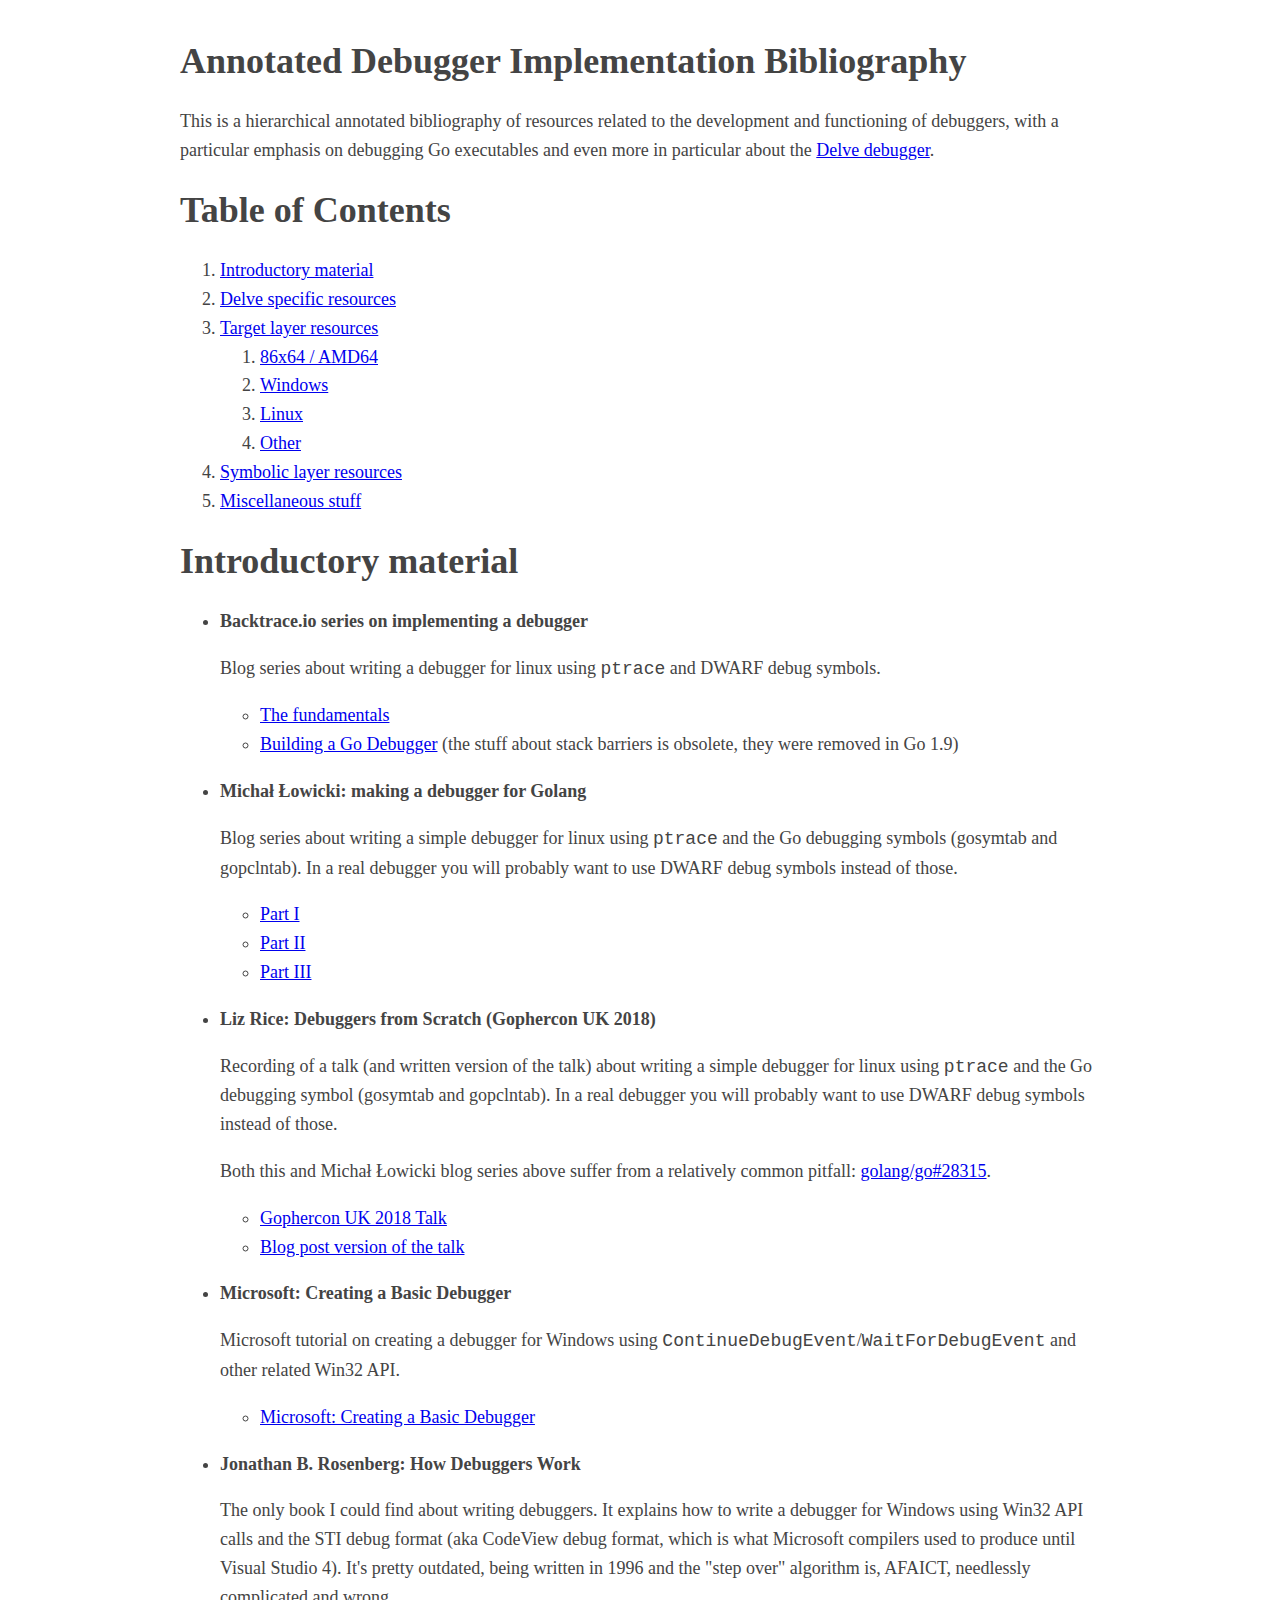
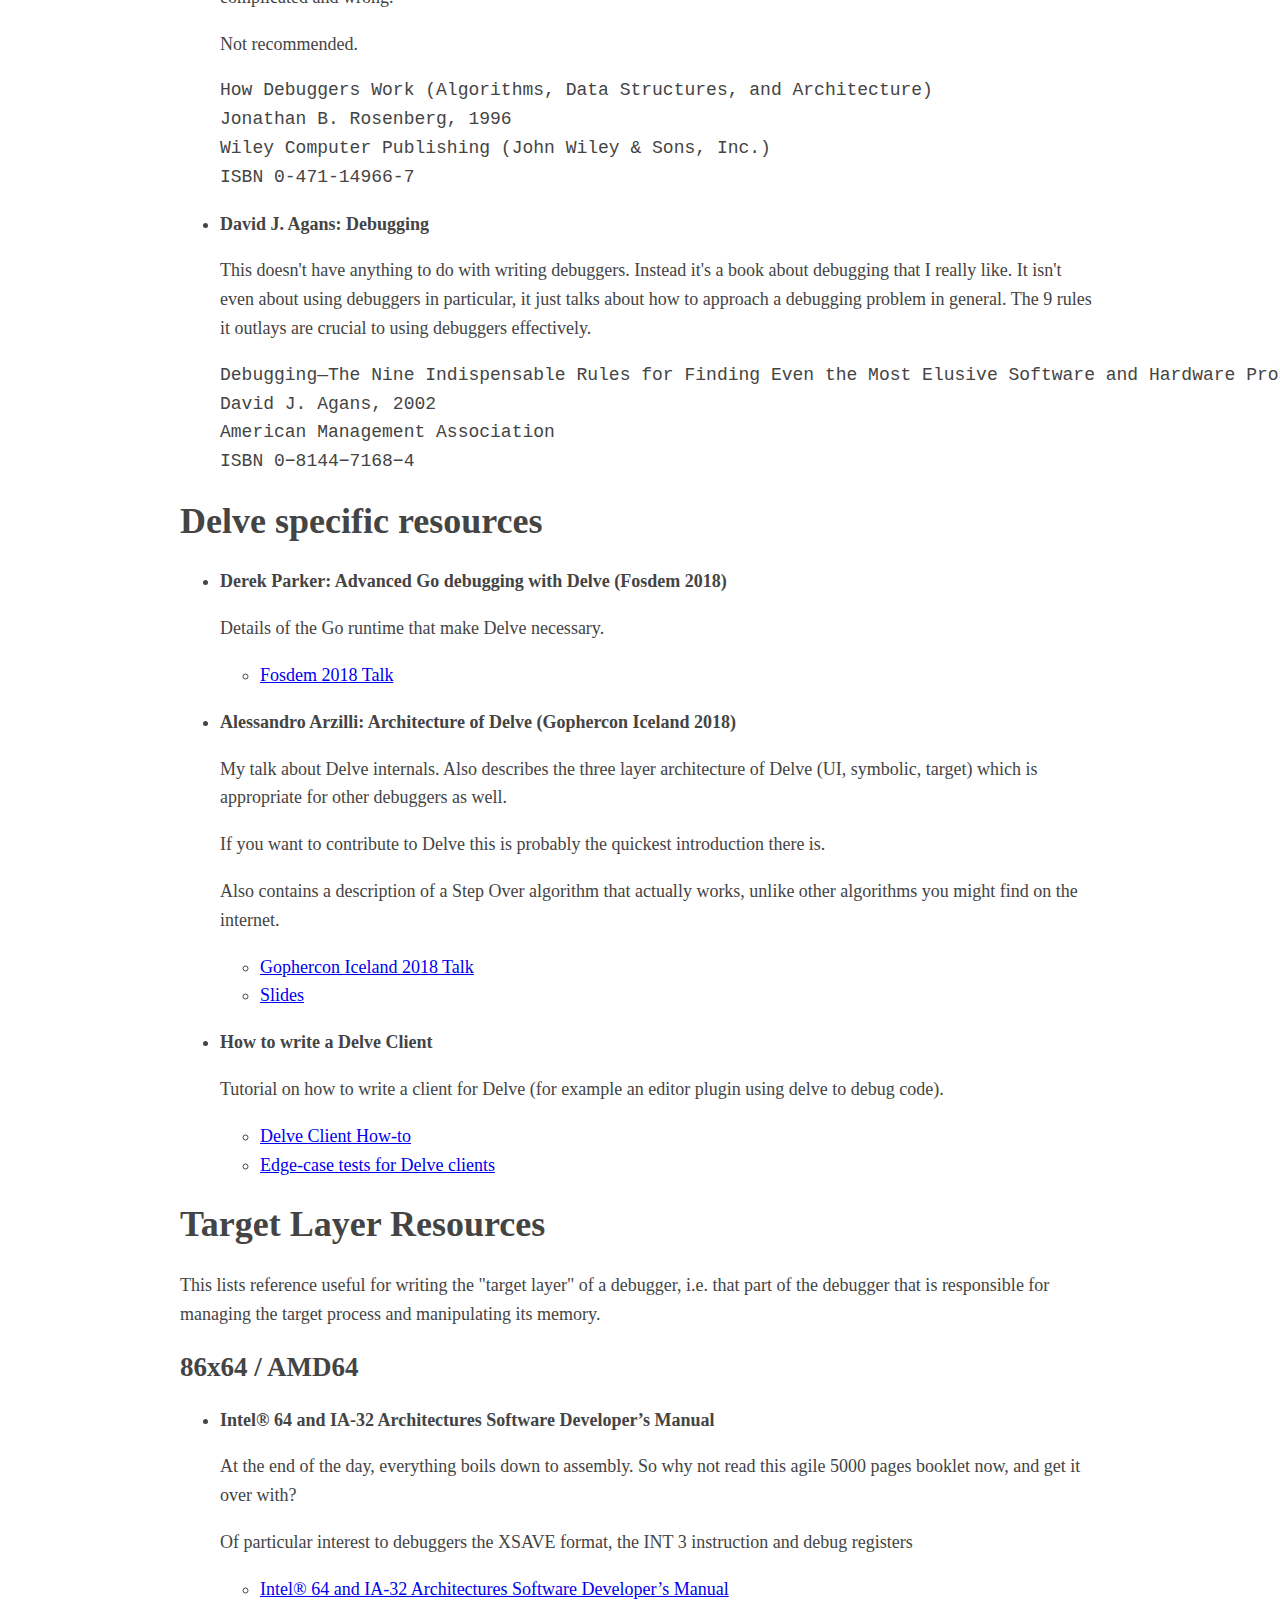
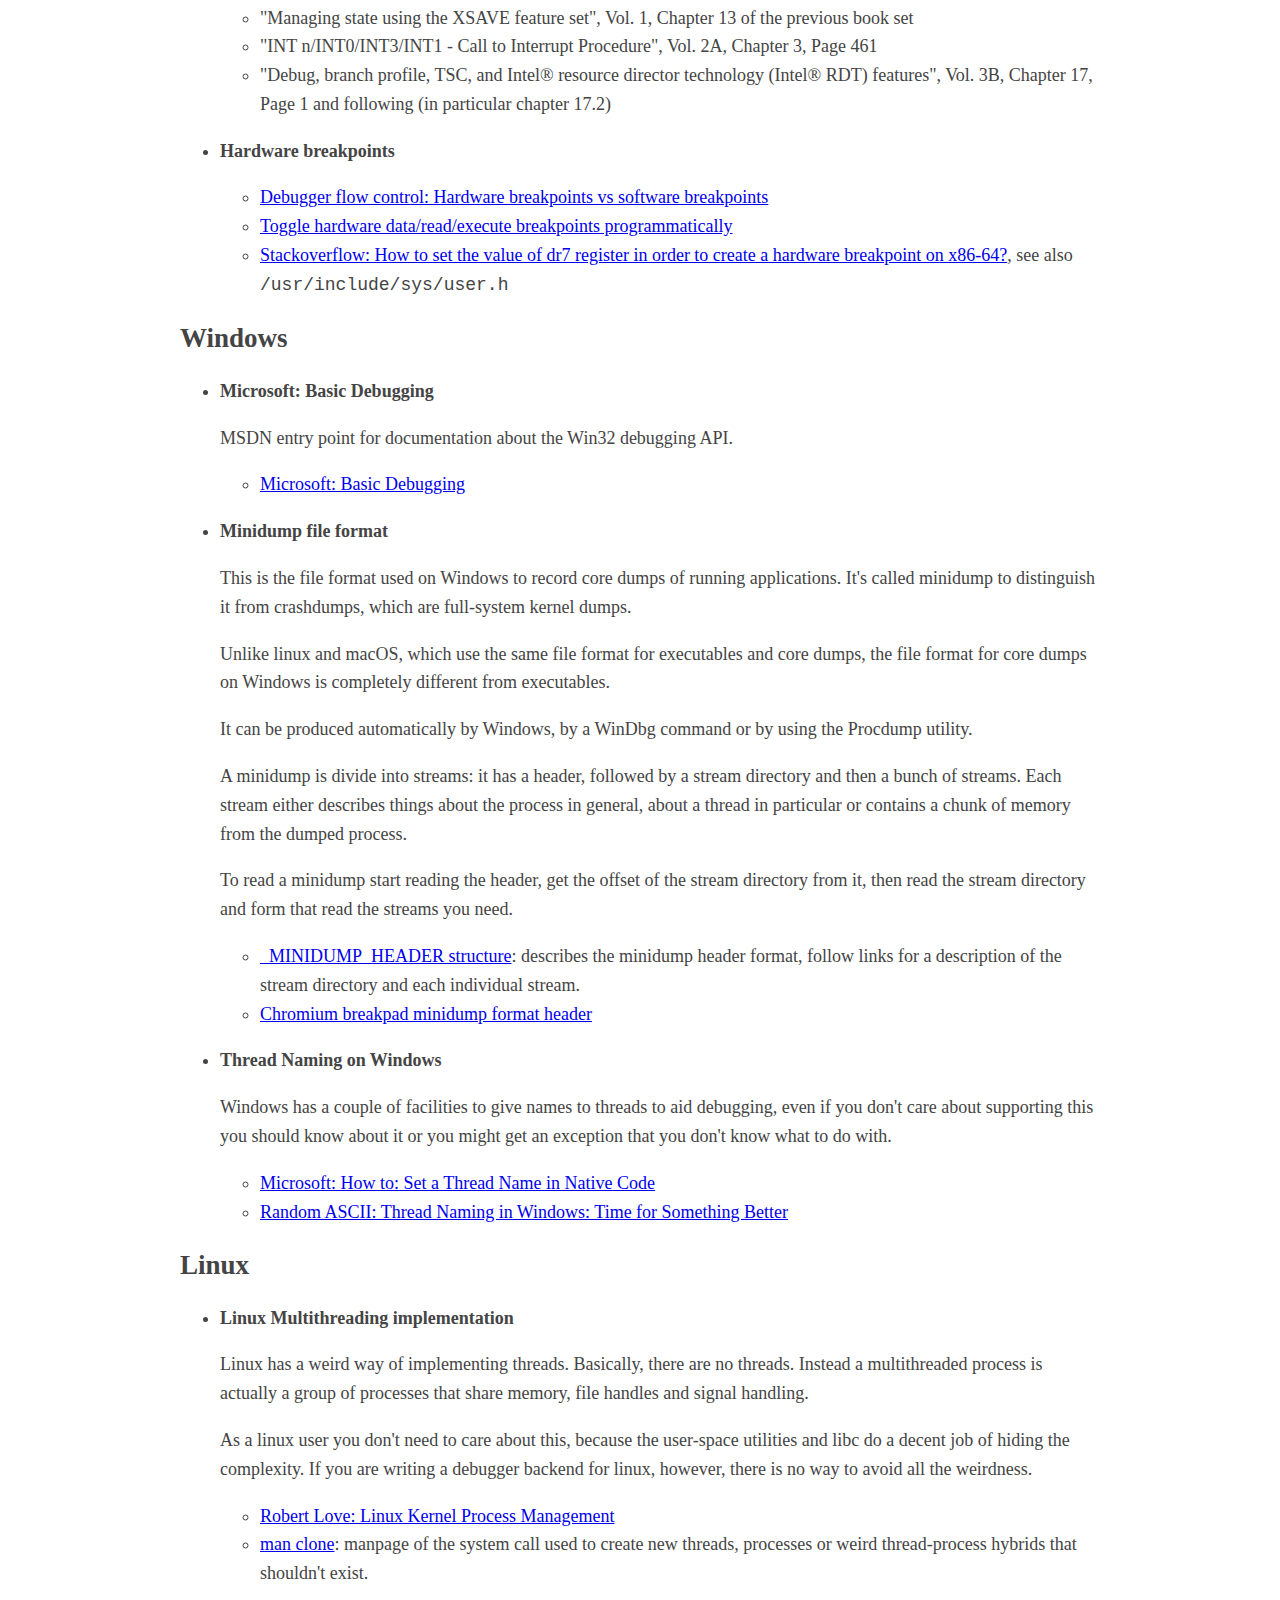
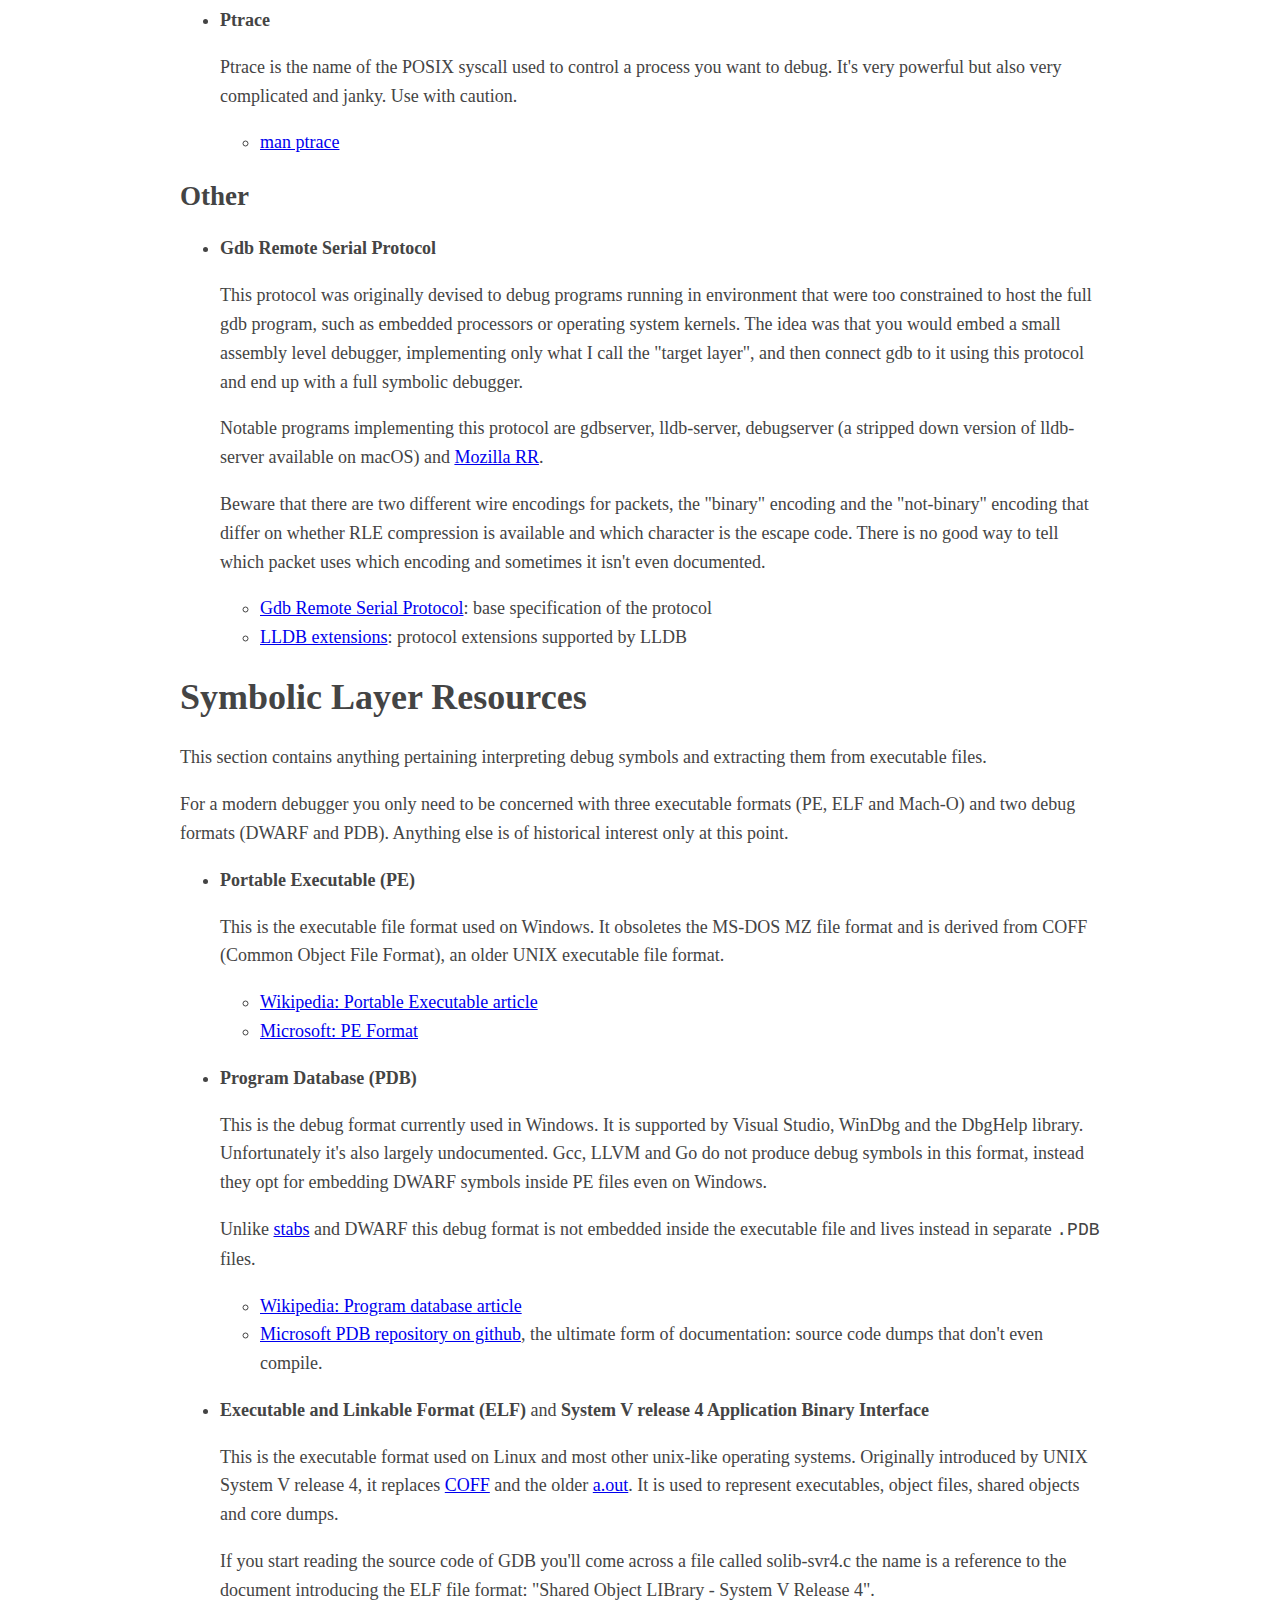
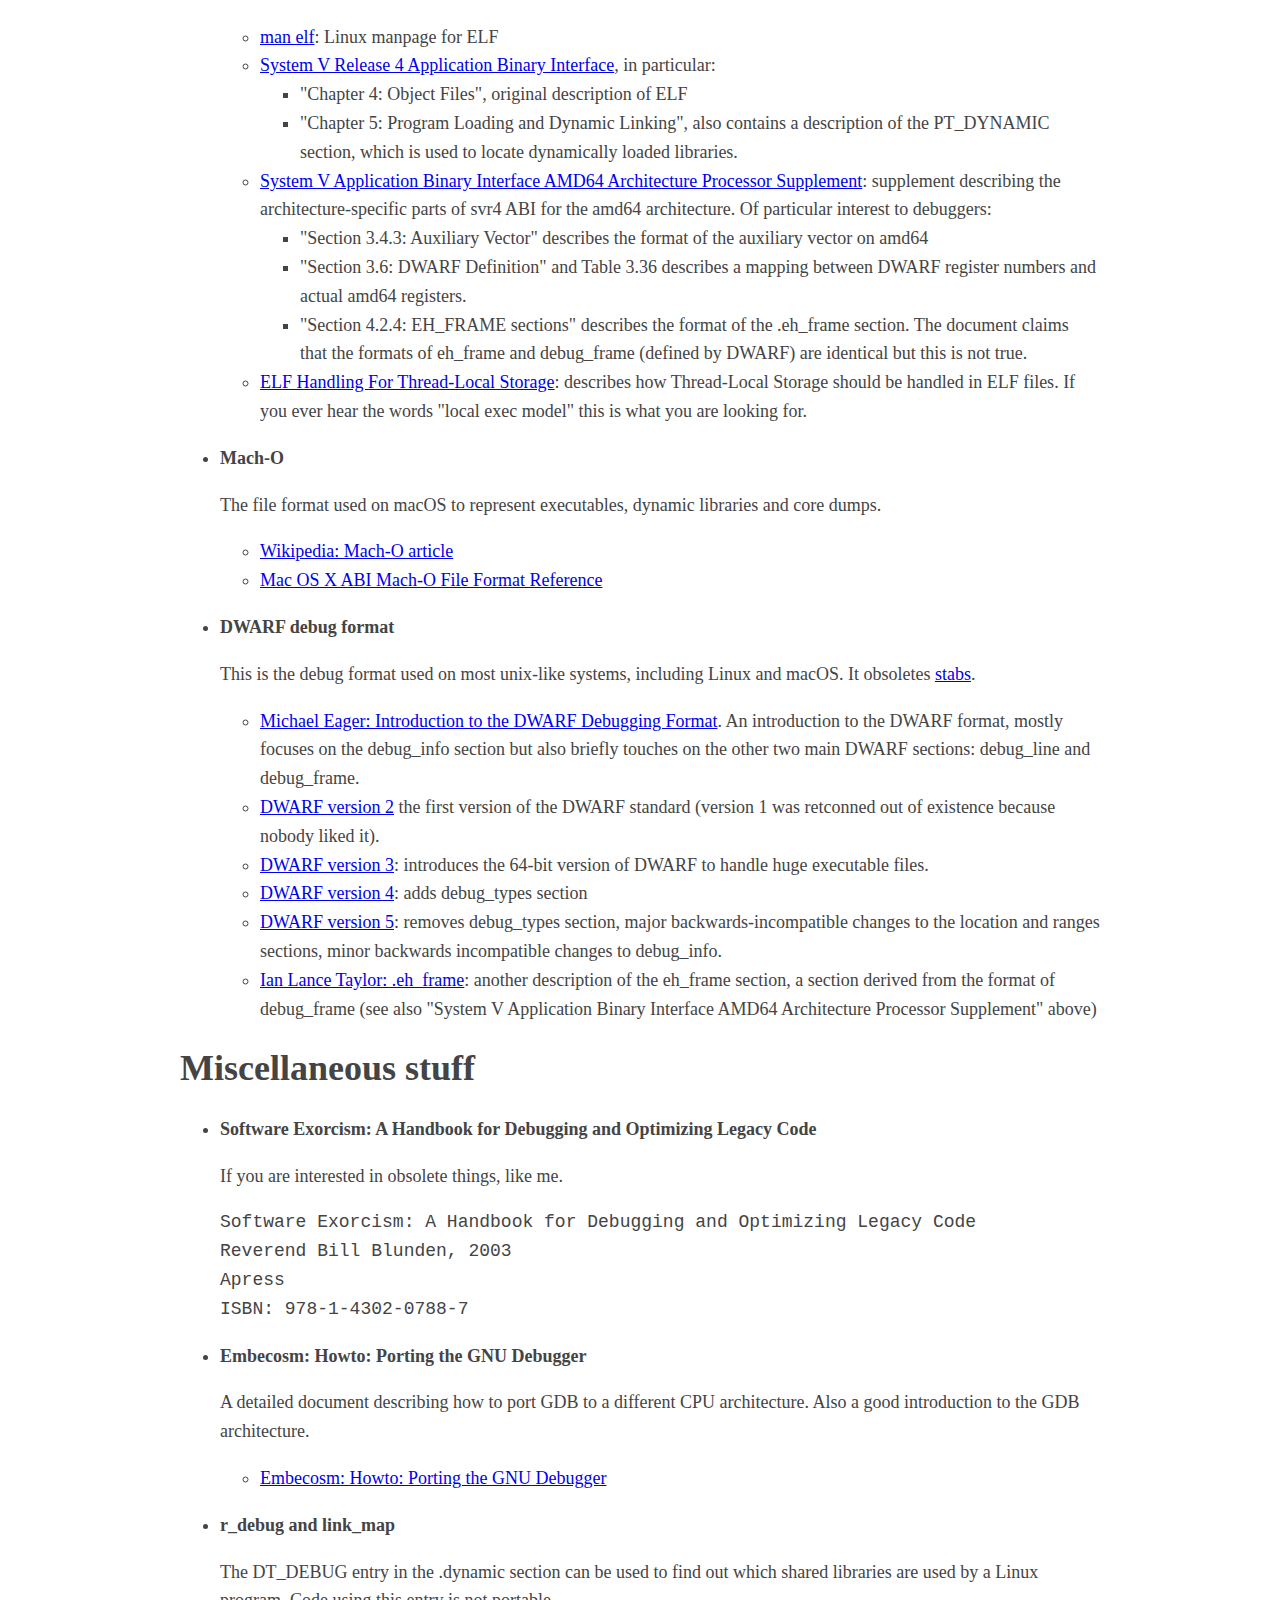
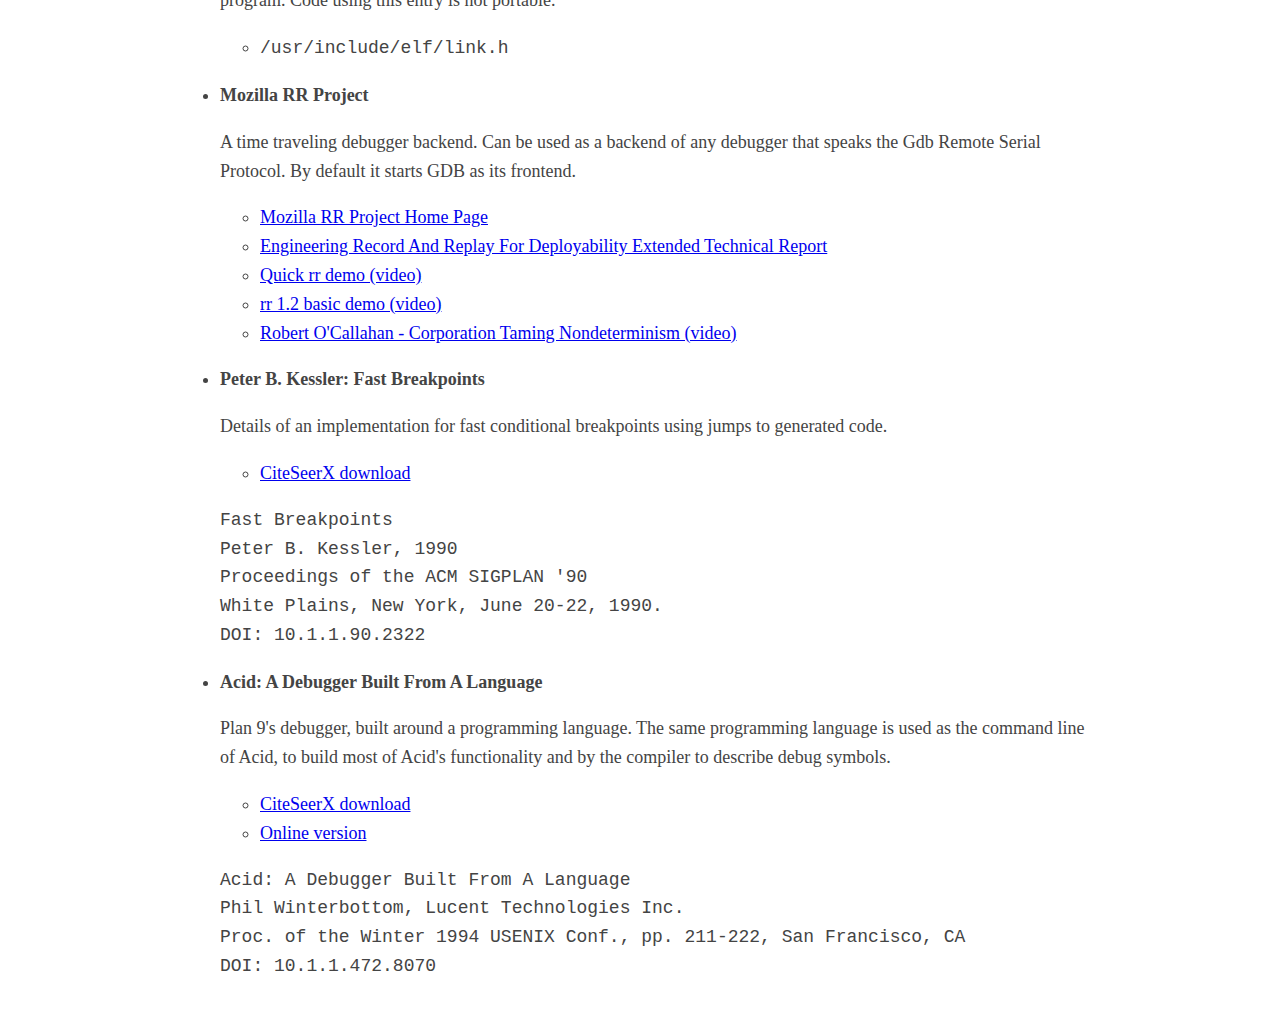
==== index.html @ a4b83e1e "done" ====
<!DOCTYPE html PUBLIC "-//W3C//DTD XHTML 1.0 Transitional//EN" "http://www.w3.org/TR/xhtml1/DTD/xhtml1-transitional.dtd">
<html xmlns="http://www.w3.org/1999/xhtml">
<head>
  <meta http-equiv="Content-Type" content="text/html; charset=utf-8" />
  <meta http-equiv="Content-Style-Type" content="text/css" />
  <meta name="generator" content="pandoc" />
  <title>Annotated Debugger Implementation Bibliography</title>
  <style type="text/css">code{white-space: pre;}</style>
  <link rel="stylesheet" href="style.css" type="text/css" />
</head>
<body>
<div id="header">
<h1 class="title">Annotated Debugger Implementation Bibliography</h1>
</div>
<p>This is a hierarchical annotated bibliography of resources related to the development and functioning of debuggers, with a particular emphasis on debugging Go executables and even more in particular about the <a href="https://github.com/derekparker/delve">Delve debugger</a>.</p>
<h1 id="table-of-contents">Table of Contents</h1>
<ol style="list-style-type: decimal">
<li><a href="#introductory-material">Introductory material</a></li>
<li><a href="#delve-specific-resources">Delve specific resources</a></li>
<li><a href="#target-layer-resources">Target layer resources</a>
<ol style="list-style-type: decimal">
<li><a href="#x64-amd64">86x64 / AMD64</a></li>
<li><a href="#windows">Windows</a></li>
<li><a href="#linux">Linux</a></li>
<li><a href="#other">Other</a></li>
</ol></li>
<li><a href="#symbolic-layer-resources">Symbolic layer resources</a></li>
<li><a href="#miscellaneous-stuff">Miscellaneous stuff</a></li>
</ol>
<!-- ---------------------------------------------------------------------------------------------- -->
<h1 id="introductory-material">Introductory material</h1>
<ul>
<li><p><strong>Backtrace.io series on implementing a debugger</strong></p>
<p>Blog series about writing a debugger for linux using <code>ptrace</code> and DWARF debug symbols.</p>
<ul>
<li><a href="https://backtrace.io/blog/backtrace/debugger-internals/">The fundamentals</a></li>
<li><a href="https://backtrace.io/blog/backtrace/building-a-go-debugger/">Building a Go Debugger</a> (the stuff about stack barriers is obsolete, they were removed in Go 1.9)</li>
</ul></li>
<li><p><strong>Michał Łowicki: making a debugger for Golang</strong></p>
<p>Blog series about writing a simple debugger for linux using <code>ptrace</code> and the Go debugging symbols (gosymtab and gopclntab). In a real debugger you will probably want to use DWARF debug symbols instead of those.</p>
<ul>
<li><a href="https://medium.com/golangspec/making-debugger-for-golang-part-i-53124284b7c8">Part I</a></li>
<li><a href="https://medium.com/golangspec/making-debugger-in-golang-part-ii-d2b8eb2f19e0">Part II</a></li>
<li><a href="https://medium.com/golangspec/making-debugger-in-golang-part-iii-5aac8e49f291">Part III</a></li>
</ul></li>
<li><p><strong>Liz Rice: Debuggers from Scratch (Gophercon UK 2018)</strong></p>
<p>Recording of a talk (and written version of the talk) about writing a simple debugger for linux using <code>ptrace</code> and the Go debugging symbol (gosymtab and gopclntab). In a real debugger you will probably want to use DWARF debug symbols instead of those.</p>
<p>Both this and Michał Łowicki blog series above suffer from a relatively common pitfall: <a href="https://github.com/golang/go/issues/28315">golang/go#28315</a>.</p>
<ul>
<li><a href="https://www.youtube.com/watch?v=ZrpkrMKYvqQ">Gophercon UK 2018 Talk</a></li>
<li><a href="https://medium.com/@lizrice/a-debugger-from-scratch-part-1-7f55417bc85f">Blog post version of the talk</a></li>
</ul></li>
<li><p><strong>Microsoft: Creating a Basic Debugger</strong></p>
<p>Microsoft tutorial on creating a debugger for Windows using <code>ContinueDebugEvent</code>/<code>WaitForDebugEvent</code> and other related Win32 API.</p>
<ul>
<li><a href="https://docs.microsoft.com/en-us/windows/desktop/debug/creating-a-basic-debugger">Microsoft: Creating a Basic Debugger</a></li>
</ul></li>
<li><p><strong>Jonathan B. Rosenberg: How Debuggers Work</strong></p>
<p>The only book I could find about writing debuggers. It explains how to write a debugger for Windows using Win32 API calls and the STI debug format (aka CodeView debug format, which is what Microsoft compilers used to produce until Visual Studio 4). It's pretty outdated, being written in 1996 and the &quot;step over&quot; algorithm is, AFAICT, needlessly complicated and wrong.</p>
<p>Not recommended.</p>
<pre><code>How Debuggers Work (Algorithms, Data Structures, and Architecture)
Jonathan B. Rosenberg, 1996
Wiley Computer Publishing (John Wiley &amp; Sons, Inc.)
ISBN 0-471-14966-7</code></pre></li>
<li><p><strong>David J. Agans: Debugging</strong></p>
<p>This doesn't have anything to do with writing debuggers. Instead it's a book about debugging that I really like. It isn't even about using debuggers in particular, it just talks about how to approach a debugging problem in general. The 9 rules it outlays are crucial to using debuggers effectively.</p>
<pre><code>Debugging—The Nine Indispensable Rules for Finding Even the Most Elusive Software and Hardware Problems
David J. Agans, 2002
American Management Association
ISBN 0−8144−7168−4</code></pre></li>
</ul>
<!-- ---------------------------------------------------------------------------------------------- -->
<h1 id="delve-specific-resources">Delve specific resources</h1>
<ul>
<li><p><strong>Derek Parker: Advanced Go debugging with Delve (Fosdem 2018)</strong></p>
<p>Details of the Go runtime that make Delve necessary.</p>
<ul>
<li><a href="https://www.youtube.com/watch?v=VBiFiguj52I">Fosdem 2018 Talk</a></li>
</ul></li>
<li><p><strong>Alessandro Arzilli: Architecture of Delve (Gophercon Iceland 2018)</strong></p>
<p>My talk about Delve internals. Also describes the three layer architecture of Delve (UI, symbolic, target) which is appropriate for other debuggers as well.</p>
<p>If you want to contribute to Delve this is probably the quickest introduction there is.</p>
<p>Also contains a description of a Step Over algorithm that actually works, unlike other algorithms you might find on the internet.</p>
<ul>
<li><a href="https://www.youtube.com/watch?v=IKnTr7Zms1k">Gophercon Iceland 2018 Talk</a></li>
<li><a href="https://speakerdeck.com/aarzilli/internal-architecture-of-delve">Slides</a></li>
</ul></li>
<li><p><strong>How to write a Delve Client</strong></p>
<p>Tutorial on how to write a client for Delve (for example an editor plugin using delve to debug code).</p>
<ul>
<li><a href="https://github.com/derekparker/delve/blob/master/Documentation/api/ClientHowto.md">Delve Client How-to</a></li>
<li><a href="https://github.com/aarzilli/delve_client_testing">Edge-case tests for Delve clients</a></li>
</ul></li>
</ul>
<!-- ---------------------------------------------------------------------------------------------- -->
<h1 id="target-layer-resources">Target Layer Resources</h1>
<p>This lists reference useful for writing the &quot;target layer&quot; of a debugger, i.e. that part of the debugger that is responsible for managing the target process and manipulating its memory.</p>
<h2 id="x64-amd64">86x64 / AMD64</h2>
<ul>
<li><p><strong>Intel® 64 and IA-32 Architectures Software Developer’s Manual</strong></p>
<p>At the end of the day, everything boils down to assembly. So why not read this agile 5000 pages booklet now, and get it over with?</p>
<p>Of particular interest to debuggers the XSAVE format, the INT 3 instruction and debug registers</p>
<ul>
<li><a href="https://software.intel.com/en-us/articles/intel-sdm">Intel® 64 and IA-32 Architectures Software Developer’s Manual</a></li>
<li>&quot;Managing state using the XSAVE feature set&quot;, Vol. 1, Chapter 13 of the previous book set</li>
<li>&quot;INT n/INT0/INT3/INT1 - Call to Interrupt Procedure&quot;, Vol. 2A, Chapter 3, Page 461</li>
<li>&quot;Debug, branch profile, TSC, and Intel® resource director technology (Intel® RDT) features&quot;, Vol. 3B, Chapter 17, Page 1 and following (in particular chapter 17.2)</li>
</ul></li>
<li><p><strong>Hardware breakpoints</strong></p>
<ul>
<li><a href="http://www.nynaeve.net/?p=80">Debugger flow control: Hardware breakpoints vs software breakpoints</a></li>
<li><a href="https://www.codeproject.com/Articles/28071/Toggle-hardware-data-read-execute-breakpoints-prog">Toggle hardware data/read/execute breakpoints programmatically</a></li>
<li><a href="https://stackoverflow.com/questions/40818920/how-to-set-the-value-of-dr7-register-in-order-to-create-a-hardware-breakpoint-on">Stackoverflow: How to set the value of dr7 register in order to create a hardware breakpoint on x86-64?</a>, see also <code>/usr/include/sys/user.h</code></li>
</ul></li>
</ul>
<h2 id="windows">Windows</h2>
<ul>
<li><p><strong>Microsoft: Basic Debugging</strong></p>
<p>MSDN entry point for documentation about the Win32 debugging API.</p>
<ul>
<li><a href="https://docs.microsoft.com/en-us/windows/desktop/debug/basic-debugging">Microsoft: Basic Debugging</a></li>
</ul></li>
<li><p><strong>Minidump file format</strong></p>
<p>This is the file format used on Windows to record core dumps of running applications. It's called minidump to distinguish it from crashdumps, which are full-system kernel dumps.</p>
<p>Unlike linux and macOS, which use the same file format for executables and core dumps, the file format for core dumps on Windows is completely different from executables.</p>
<p>It can be produced automatically by Windows, by a WinDbg command or by using the Procdump utility.</p>
<p>A minidump is divide into streams: it has a header, followed by a stream directory and then a bunch of streams. Each stream either describes things about the process in general, about a thread in particular or contains a chunk of memory from the dumped process.</p>
<p>To read a minidump start reading the header, get the offset of the stream directory from it, then read the stream directory and form that read the streams you need.</p>
<ul>
<li><a href="https://docs.microsoft.com/en-us/windows/desktop/api/minidumpapiset/ns-minidumpapiset-_minidump_header">_MINIDUMP_HEADER structure</a>: describes the minidump header format, follow links for a description of the stream directory and each individual stream.</li>
<li><a href="https://chromium.googlesource.com/breakpad/breakpad/+/master/src/google_breakpad/common/minidump_format.h">Chromium breakpad minidump format header</a></li>
</ul></li>
<li><p><strong>Thread Naming on Windows</strong></p>
<p>Windows has a couple of facilities to give names to threads to aid debugging, even if you don't care about supporting this you should know about it or you might get an exception that you don't know what to do with.</p>
<ul>
<li><a href="https://docs.microsoft.com/en-us/visualstudio/debugger/how-to-set-a-thread-name-in-native-code?view=vs-2015">Microsoft: How to: Set a Thread Name in Native Code</a></li>
<li><a href="https://randomascii.wordpress.com/2015/10/26/thread-naming-in-windows-time-for-something-better/">Random ASCII: Thread Naming in Windows: Time for Something Better</a></li>
</ul></li>
</ul>
<h2 id="linux">Linux</h2>
<ul>
<li><p><strong>Linux Multithreading implementation</strong></p>
<p>Linux has a weird way of implementing threads. Basically, there are no threads. Instead a multithreaded process is actually a group of processes that share memory, file handles and signal handling.</p>
<p>As a linux user you don't need to care about this, because the user-space utilities and libc do a decent job of hiding the complexity. If you are writing a debugger backend for linux, however, there is no way to avoid all the weirdness.</p>
<ul>
<li><a href="http://man7.org/linux/man-pages/man2/ptrace.2.html">Robert Love: Linux Kernel Process Management</a></li>
<li><a href="http://man7.org/linux/man-pages/man2/clone.2.html">man clone</a>: manpage of the system call used to create new threads, processes or weird thread-process hybrids that shouldn't exist.</li>
</ul></li>
<li><p><strong>Ptrace</strong></p>
<p>Ptrace is the name of the POSIX syscall used to control a process you want to debug. It's very powerful but also very complicated and janky. Use with caution.</p>
<ul>
<li><a href="http://man7.org/linux/man-pages/man2/ptrace.2.html">man ptrace</a></li>
</ul></li>
</ul>
<h2 id="other">Other</h2>
<ul>
<li><p><strong>Gdb Remote Serial Protocol</strong></p>
<p>This protocol was originally devised to debug programs running in environment that were too constrained to host the full gdb program, such as embedded processors or operating system kernels. The idea was that you would embed a small assembly level debugger, implementing only what I call the &quot;target layer&quot;, and then connect gdb to it using this protocol and end up with a full symbolic debugger.</p>
<p>Notable programs implementing this protocol are gdbserver, lldb-server, debugserver (a stripped down version of lldb-server available on macOS) and <a href="https://rr-project.org/">Mozilla RR</a>.</p>
<p>Beware that there are two different wire encodings for packets, the &quot;binary&quot; encoding and the &quot;not-binary&quot; encoding that differ on whether RLE compression is available and which character is the escape code. There is no good way to tell which packet uses which encoding and sometimes it isn't even documented.</p>
<ul>
<li><a href="https://sourceware.org/gdb/onlinedocs/gdb/Remote-Protocol.html">Gdb Remote Serial Protocol</a>: base specification of the protocol</li>
<li><a href="https://github.com/llvm-mirror/lldb/blob/master/docs/lldb-gdb-remote.txt">LLDB extensions</a>: protocol extensions supported by LLDB</li>
</ul></li>
</ul>
<!-- ---------------------------------------------------------------------------------------------- -->
<h1 id="symbolic-layer-resources">Symbolic Layer Resources</h1>
<p>This section contains anything pertaining interpreting debug symbols and extracting them from executable files.</p>
<p>For a modern debugger you only need to be concerned with three executable formats (PE, ELF and Mach-O) and two debug formats (DWARF and PDB). Anything else is of historical interest only at this point.</p>
<ul>
<li><p><strong>Portable Executable (PE)</strong></p>
<p>This is the executable file format used on Windows. It obsoletes the MS-DOS MZ file format and is derived from COFF (Common Object File Format), an older UNIX executable file format.</p>
<ul>
<li><a href="https://en.wikipedia.org/wiki/Portable_Executable">Wikipedia: Portable Executable article</a></li>
<li><a href="https://docs.microsoft.com/en-us/windows/desktop/Debug/pe-format">Microsoft: PE Format</a></li>
</ul></li>
<li><p><strong>Program Database (PDB)</strong></p>
<p>This is the debug format currently used in Windows. It is supported by Visual Studio, WinDbg and the DbgHelp library. Unfortunately it's also largely undocumented. Gcc, LLVM and Go do not produce debug symbols in this format, instead they opt for embedding DWARF symbols inside PE files even on Windows.</p>
<p>Unlike <a href="https://en.wikipedia.org/wiki/Stabs">stabs</a> and DWARF this debug format is not embedded inside the executable file and lives instead in separate <code>.PDB</code> files.</p>
<ul>
<li><a href="https://en.wikipedia.org/wiki/Program_database">Wikipedia: Program database article</a></li>
<li><a href="https://github.com/Microsoft/microsoft-pdb/">Microsoft PDB repository on github</a>, the ultimate form of documentation: source code dumps that don't even compile.</li>
</ul></li>
<li><p><strong>Executable and Linkable Format (ELF)</strong> and <strong>System V release 4 Application Binary Interface</strong></p>
<p>This is the executable format used on Linux and most other unix-like operating systems. Originally introduced by UNIX System V release 4, it replaces <a href="https://en.wikipedia.org/wiki/COFF">COFF</a> and the older <a href="https://en.wikipedia.org/wiki/A.out">a.out</a>. It is used to represent executables, object files, shared objects and core dumps.</p>
<p>If you start reading the source code of GDB you'll come across a file called solib-svr4.c the name is a reference to the document introducing the ELF file format: &quot;Shared Object LIBrary - System V Release 4&quot;.</p>
<ul>
<li><a href="https://manpages.debian.org/stretch/manpages/elf.5.en.html">man elf</a>: Linux manpage for ELF</li>
<li><a href="http://www.sco.com/developers/devspecs/gabi41.pdf">System V Release 4 Application Binary Interface</a>, in particular:
<ul>
<li>&quot;Chapter 4: Object Files&quot;, original description of ELF</li>
<li>&quot;Chapter 5: Program Loading and Dynamic Linking&quot;, also contains a description of the PT_DYNAMIC section, which is used to locate dynamically loaded libraries.</li>
</ul></li>
<li><a href="https://www.uclibc.org/docs/psABI-x86_64.pdf">System V Application Binary Interface AMD64 Architecture Processor Supplement</a>: supplement describing the architecture-specific parts of svr4 ABI for the amd64 architecture. Of particular interest to debuggers:
<ul>
<li>&quot;Section 3.4.3: Auxiliary Vector&quot; describes the format of the auxiliary vector on amd64</li>
<li>&quot;Section 3.6: DWARF Definition&quot; and Table 3.36 describes a mapping between DWARF register numbers and actual amd64 registers.</li>
<li>&quot;Section 4.2.4: EH_FRAME sections&quot; describes the format of the .eh_frame section. The document claims that the formats of eh_frame and debug_frame (defined by DWARF) are identical but this is not true.</li>
</ul></li>
<li><a href="https://www.uclibc.org/docs/tls.pdf">ELF Handling For Thread-Local Storage</a>: describes how Thread-Local Storage should be handled in ELF files. If you ever hear the words &quot;local exec model&quot; this is what you are looking for.</li>
</ul></li>
<li><p><strong>Mach-O</strong></p>
<p>The file format used on macOS to represent executables, dynamic libraries and core dumps.</p>
<ul>
<li><a href="https://en.wikipedia.org/wiki/Mach-O">Wikipedia: Mach-O article</a></li>
<li><a href="https://web.archive.org/web/20090901205800/http://developer.apple.com/mac/library/documentation/DeveloperTools/Conceptual/MachORuntime/Reference/reference.html">Mac OS X ABI Mach-O File Format Reference</a></li>
</ul></li>
<li><p><strong>DWARF debug format</strong></p>
<p>This is the debug format used on most unix-like systems, including Linux and macOS. It obsoletes <a href="https://en.wikipedia.org/wiki/Stabs">stabs</a>.</p>
<ul>
<li><a href="http://dwarfstd.org/doc/Debugging%20using%20DWARF-2012.pdf">Michael Eager: Introduction to the DWARF Debugging Format</a>. An introduction to the DWARF format, mostly focuses on the debug_info section but also briefly touches on the other two main DWARF sections: debug_line and debug_frame.</li>
<li><a href="http://dwarfstd.org/doc/dwarf-2.0.0.pdf">DWARF version 2</a> the first version of the DWARF standard (version 1 was retconned out of existence because nobody liked it).</li>
<li><a href="http://dwarfstd.org/doc/Dwarf3.pdf">DWARF version 3</a>: introduces the 64-bit version of DWARF to handle huge executable files.</li>
<li><a href="http://dwarfstd.org/doc/DWARF4.pdf">DWARF version 4</a>: adds debug_types section</li>
<li><a href="http://dwarfstd.org/DownloadDwarf5.php">DWARF version 5</a>: removes debug_types section, major backwards-incompatible changes to the location and ranges sections, minor backwards incompatible changes to debug_info.</li>
<li><a href="https://www.airs.com/blog/archives/460">Ian Lance Taylor: .eh_frame</a>: another description of the eh_frame section, a section derived from the format of debug_frame (see also &quot;System V Application Binary Interface AMD64 Architecture Processor Supplement&quot; above)</li>
</ul></li>
</ul>
<!-- ---------------------------------------------------------------------------------------------- -->
<h1 id="miscellaneous-stuff">Miscellaneous stuff</h1>
<ul>
<li><p><strong>Software Exorcism: A Handbook for Debugging and Optimizing Legacy Code</strong></p>
<p>If you are interested in obsolete things, like me.</p>
<pre><code>Software Exorcism: A Handbook for Debugging and Optimizing Legacy Code
Reverend Bill Blunden, 2003
Apress
ISBN: 978-1-4302-0788-7</code></pre></li>
<li><p><strong>Embecosm: Howto: Porting the GNU Debugger</strong></p>
<p>A detailed document describing how to port GDB to a different CPU architecture. Also a good introduction to the GDB architecture.</p>
<ul>
<li><a href="https://www.embecosm.com/appnotes/ean3/embecosm-howto-gdb-porting-ean3-issue-2.pdf">Embecosm: Howto: Porting the GNU Debugger</a></li>
</ul></li>
<li><p><strong>r_debug and link_map</strong></p>
<p>The DT_DEBUG entry in the .dynamic section can be used to find out which shared libraries are used by a Linux program. Code using this entry is not portable.</p>
<ul>
<li><code>/usr/include/elf/link.h</code></li>
</ul></li>
<li><p><strong>Mozilla RR Project</strong></p>
<p>A time traveling debugger backend. Can be used as a backend of any debugger that speaks the Gdb Remote Serial Protocol. By default it starts GDB as its frontend.</p>
<ul>
<li><a href="https://rr-project.org/">Mozilla RR Project Home Page</a></li>
<li><a href="https://arxiv.org/pdf/1705.05937.pdf">Engineering Record And Replay For Deployability Extended Technical Report</a></li>
<li><a href="https://www.youtube.com/watch?v=hYsLBcTX00I">Quick rr demo (video)</a></li>
<li><a href="https://youtu.be/61kD3x4Pu8I">rr 1.2 basic demo (video)</a></li>
<li><a href="https://www.youtube.com/watch?v=H4iNuufAe_8">Robert O'Callahan - Corporation Taming Nondeterminism (video)</a></li>
</ul></li>
<li><p><strong>Peter B. Kessler: Fast Breakpoints</strong></p>
<p>Details of an implementation for fast conditional breakpoints using jumps to generated code.</p>
<ul>
<li><a href="http://citeseerx.ist.psu.edu/viewdoc/download?doi=10.1.1.90.2322&amp;rep=rep1&amp;type=pdf">CiteSeerX download</a></li>
</ul>
<pre><code>Fast Breakpoints
Peter B. Kessler, 1990
Proceedings of the ACM SIGPLAN &#39;90
White Plains, New York, June 20-22, 1990.
DOI: 10.1.1.90.2322</code></pre></li>
<li><p><strong>Acid: A Debugger Built From A Language</strong></p>
<p>Plan 9's debugger, built around a programming language. The same programming language is used as the command line of Acid, to build most of Acid's functionality and by the compiler to describe debug symbols.</p>
<ul>
<li><a href="http://citeseerx.ist.psu.edu/viewdoc/download?doi=10.1.1.472.8070&amp;rep=rep1&amp;type=pdf">CiteSeerX download</a></li>
<li><a href="http://doc.cat-v.org/plan_9/2nd_edition/papers/acid/">Online version</a></li>
</ul>
<pre><code>Acid: A Debugger Built From A Language
Phil Winterbottom, Lucent Technologies Inc.
Proc. of the Winter 1994 USENIX Conf., pp. 211-222, San Francisco, CA
DOI: 10.1.1.472.8070</code></pre></li>
</ul>
</body>
</html>
---- style.css ----
body{margin:40px auto;max-width:920px;line-height:1.6;font-size:18px;color:#444;padding:0 10px}
h1,h2,h3{line-height:1.2}
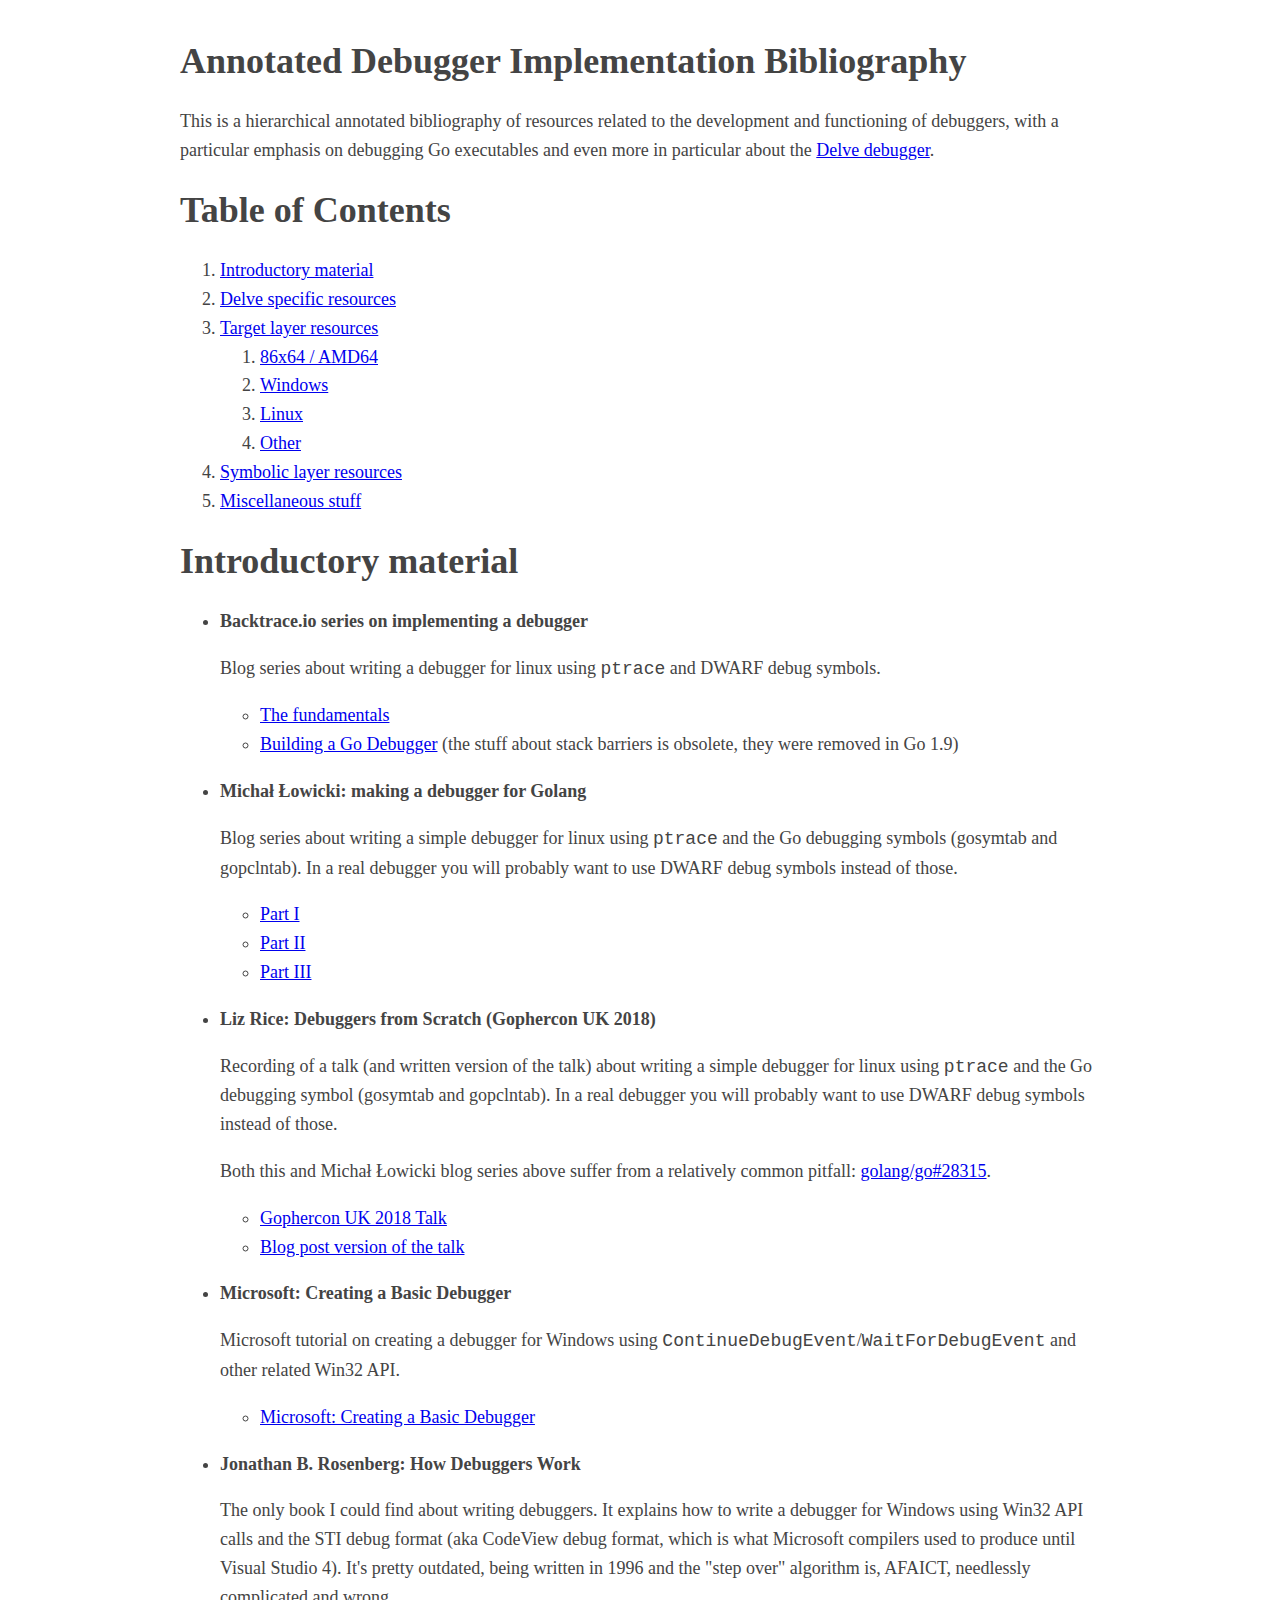
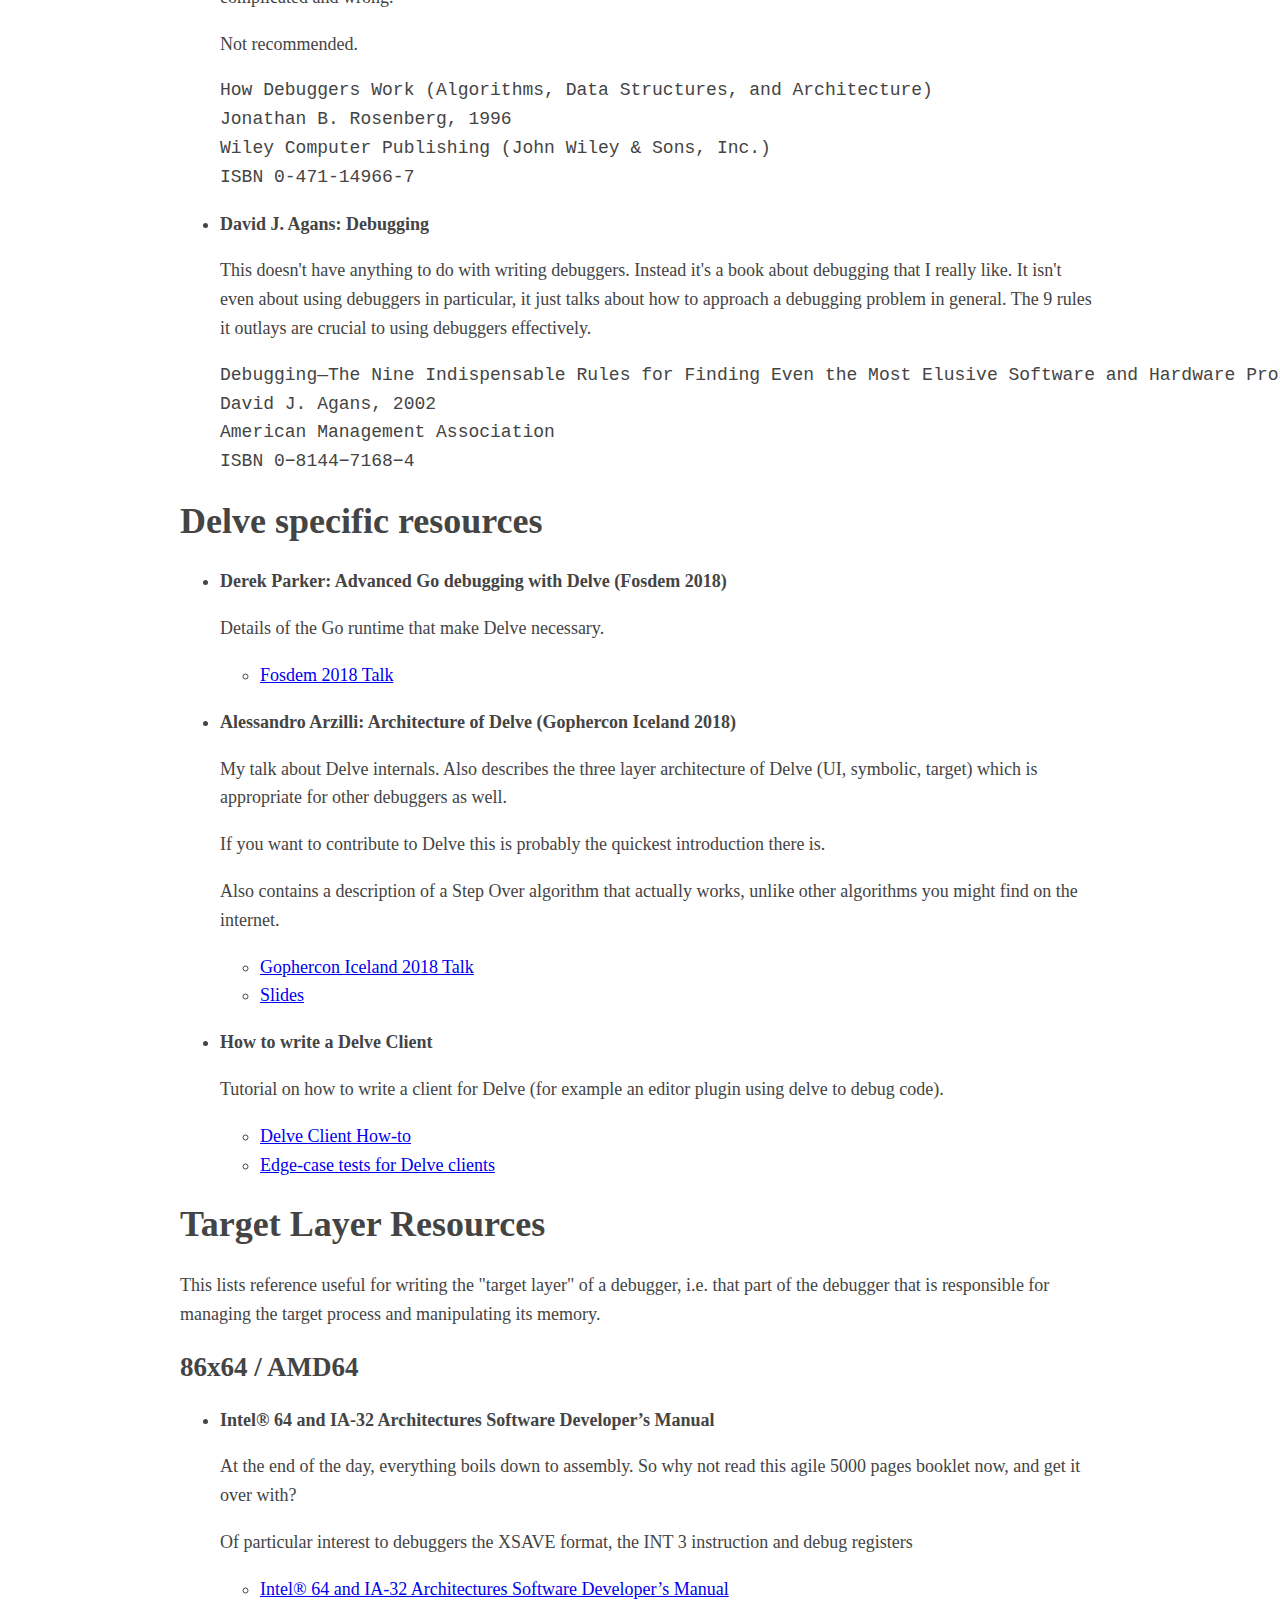
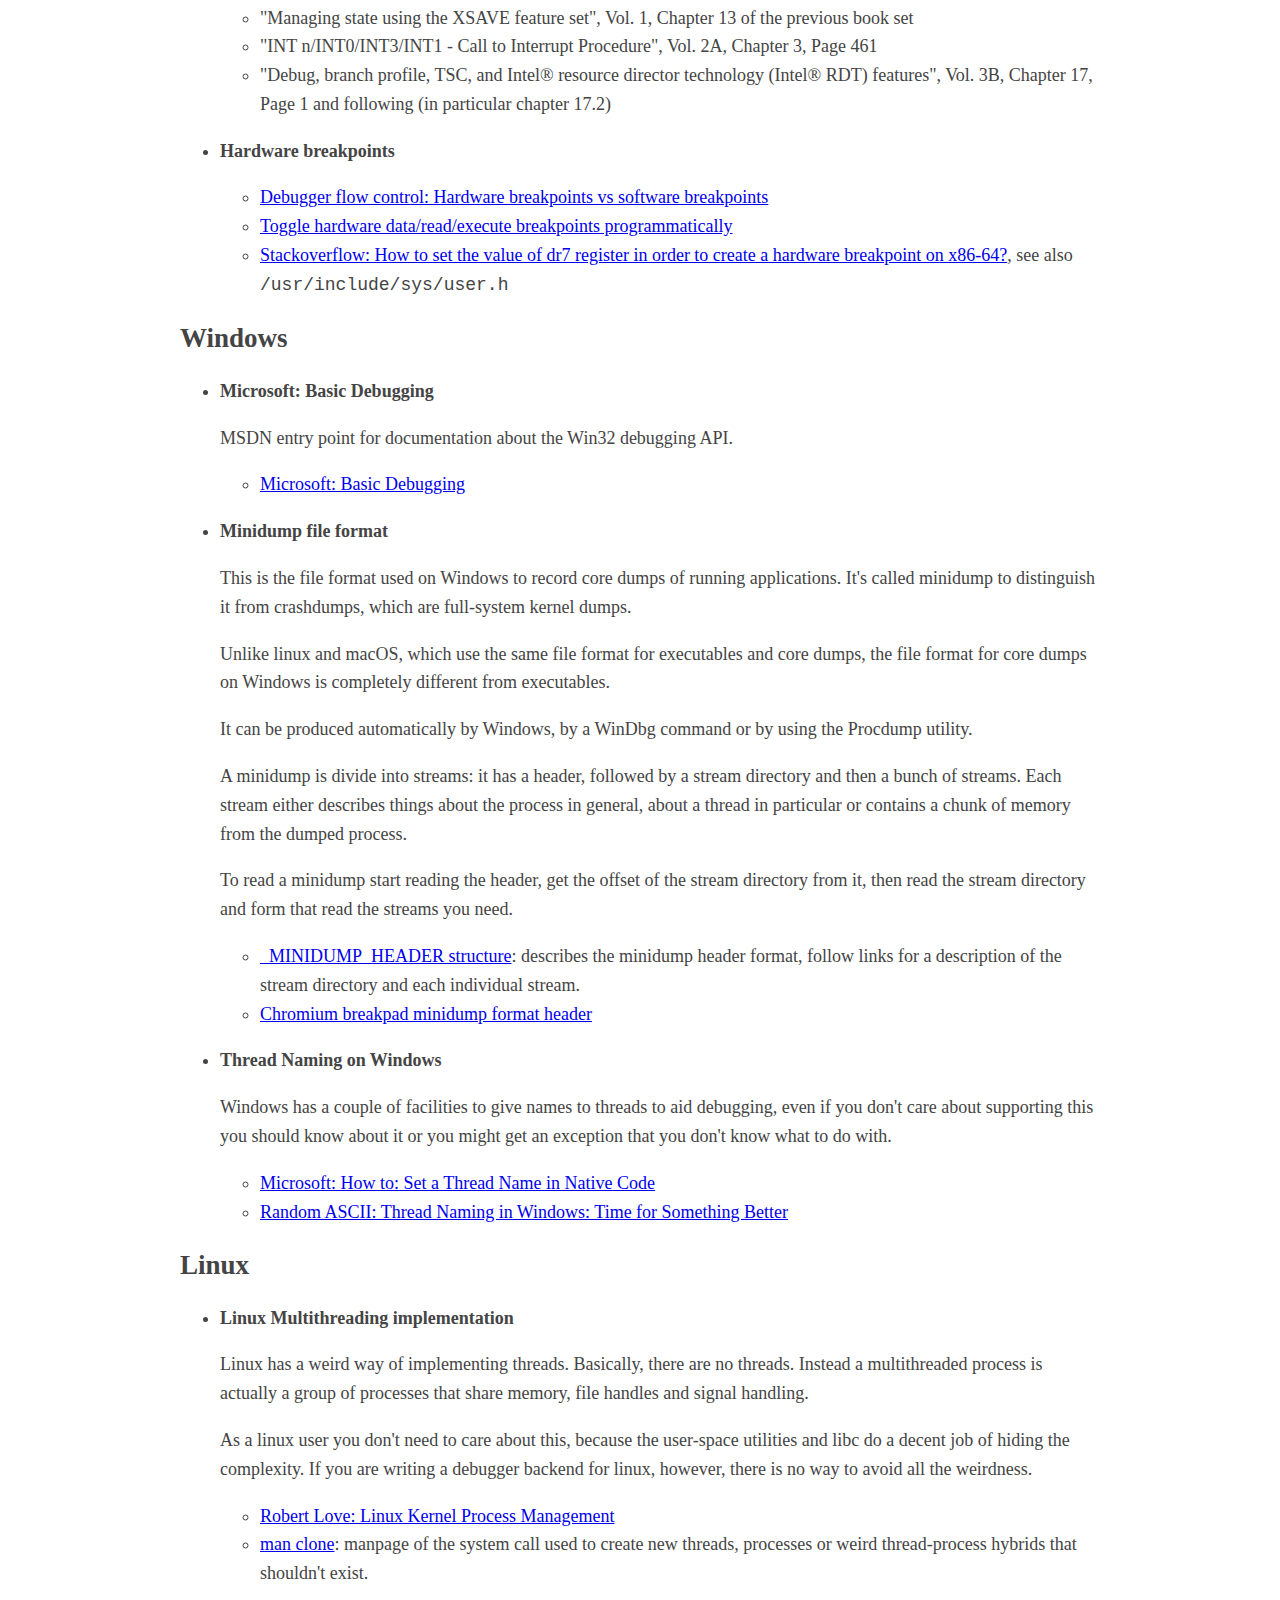
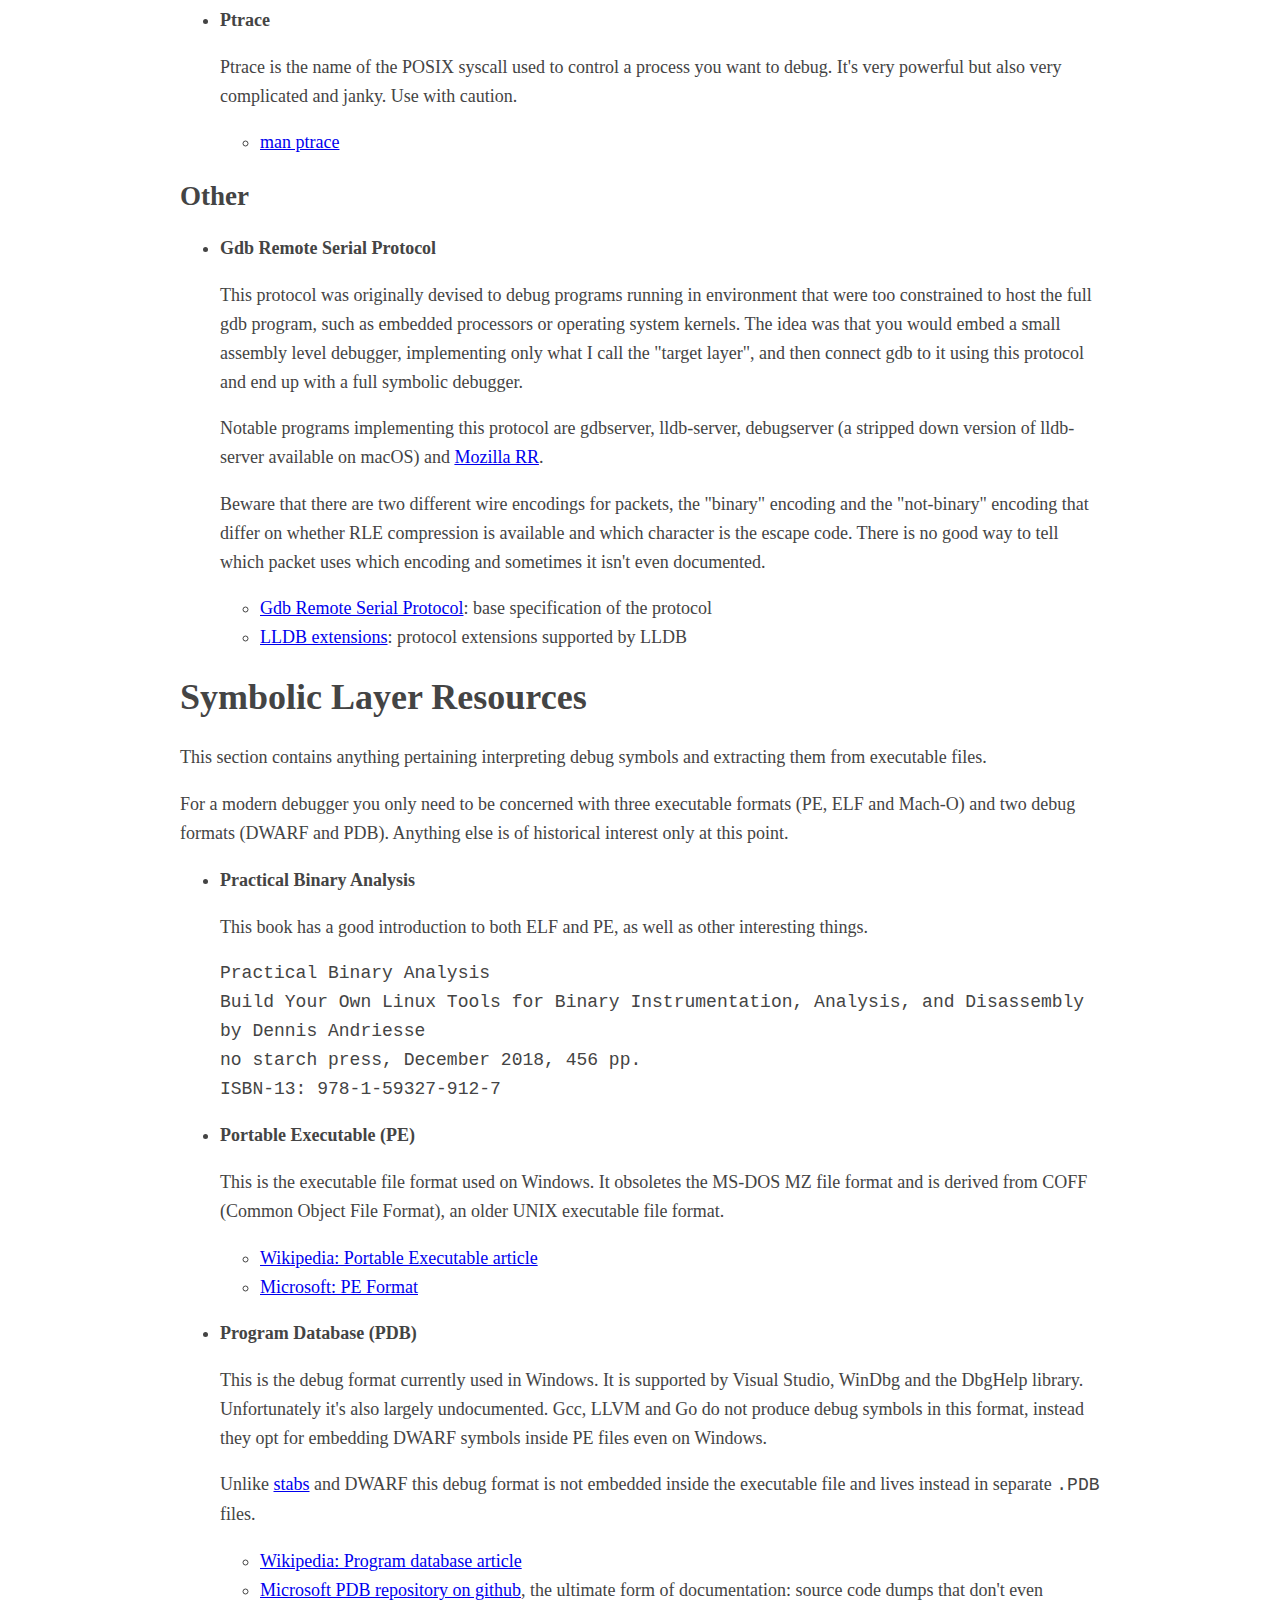
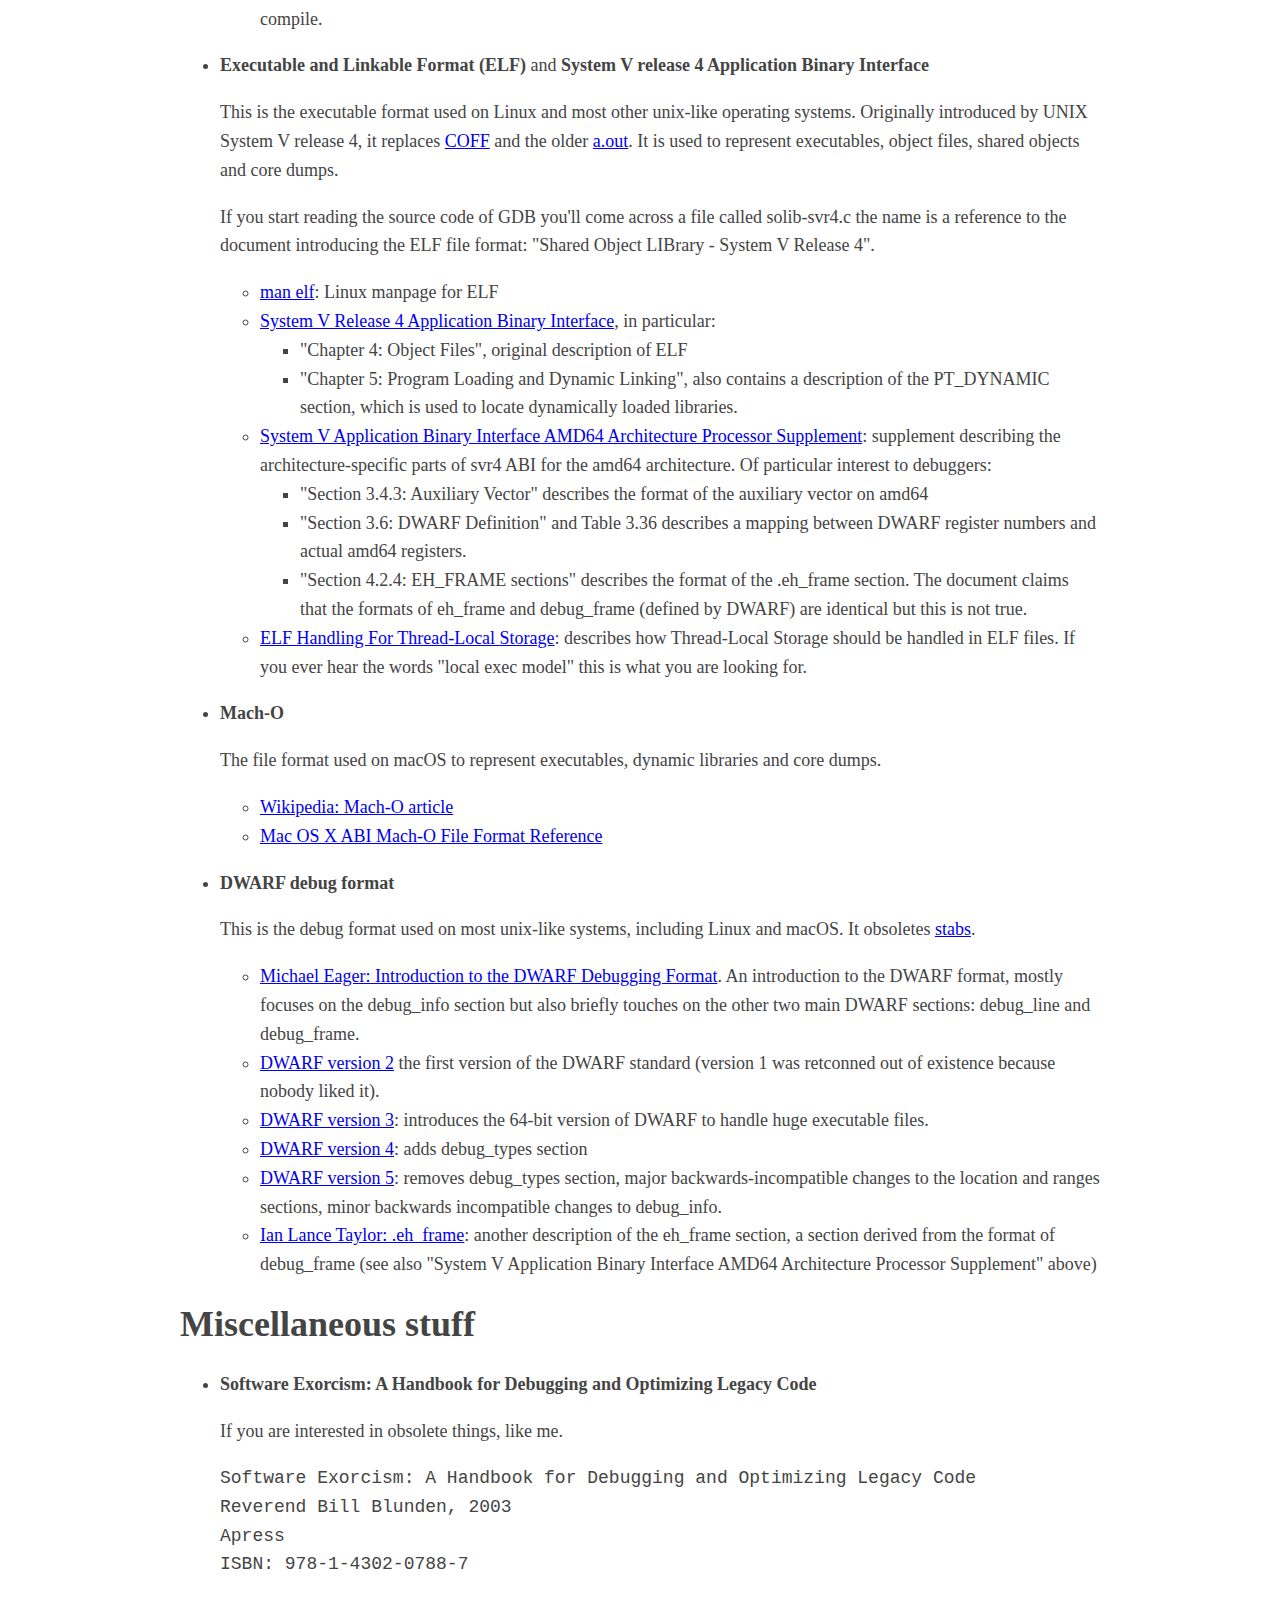
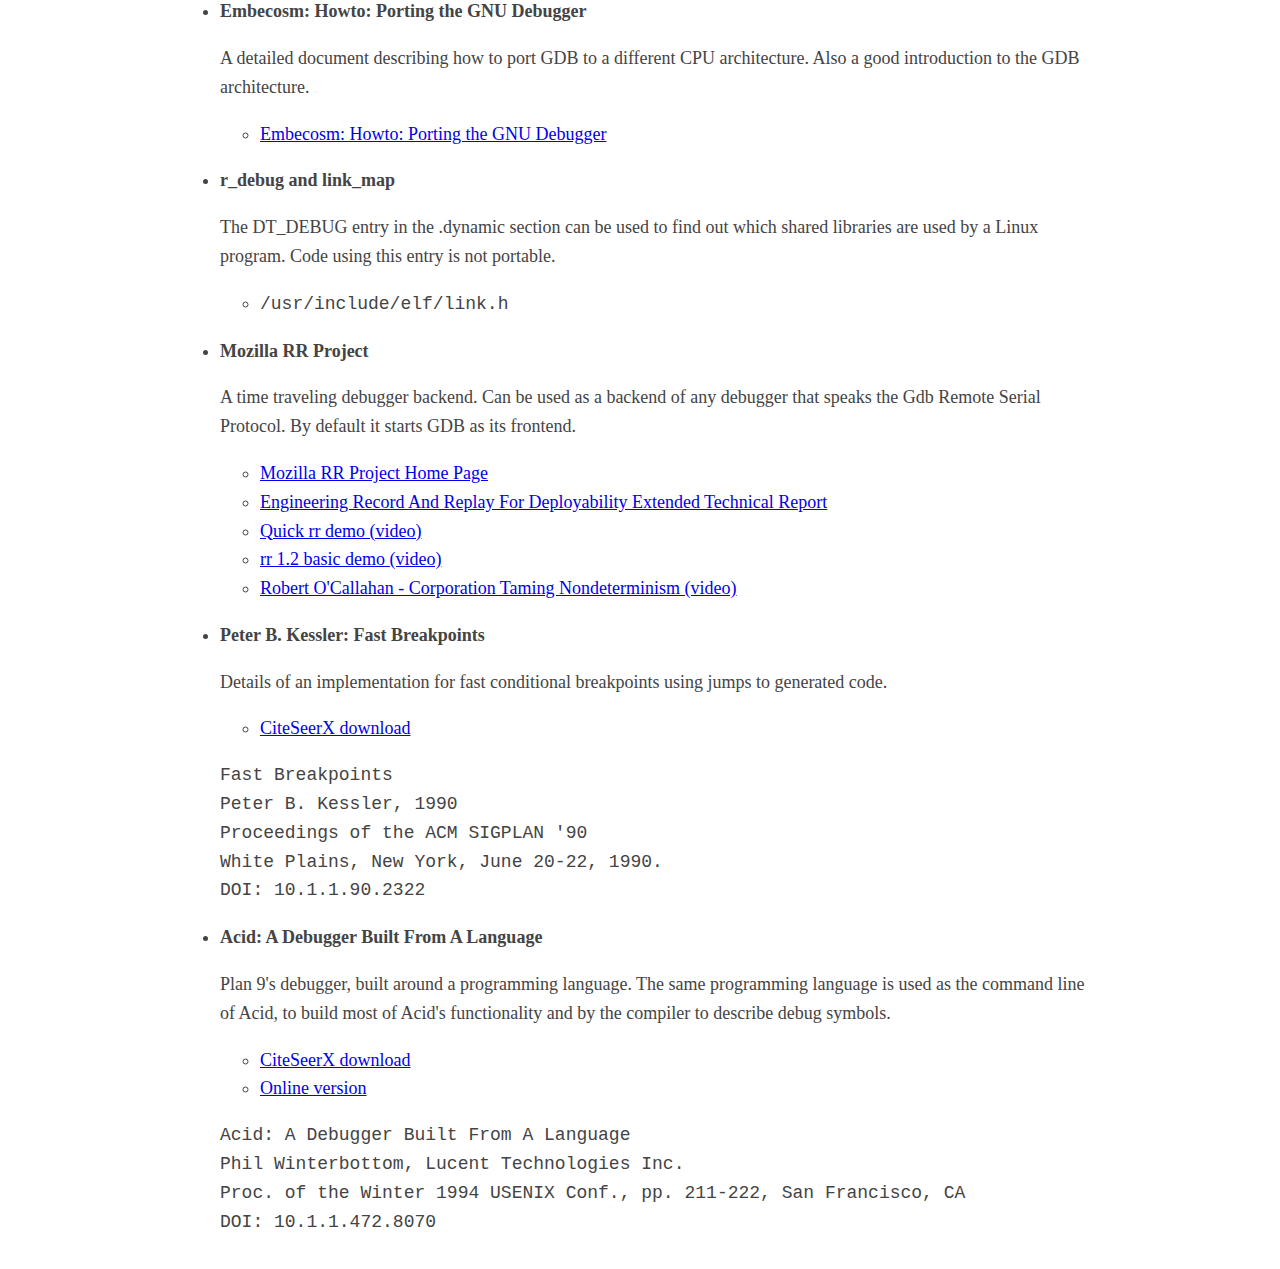
==== commit 4e5f30b7: "added practical binary analysis" ====
--- a/index.html
+++ b/index.html
@@ -168,6 +168,13 @@
 <p>This section contains anything pertaining interpreting debug symbols and extracting them from executable files.</p>
 <p>For a modern debugger you only need to be concerned with three executable formats (PE, ELF and Mach-O) and two debug formats (DWARF and PDB). Anything else is of historical interest only at this point.</p>
 <ul>
+<li><p><strong>Practical Binary Analysis</strong></p>
+<p>This book has a good introduction to both ELF and PE, as well as other interesting things.</p>
+<pre><code>Practical Binary Analysis
+Build Your Own Linux Tools for Binary Instrumentation, Analysis, and Disassembly
+by Dennis Andriesse
+no starch press, December 2018, 456 pp.
+ISBN-13: 978-1-59327-912-7</code></pre></li>
 <li><p><strong>Portable Executable (PE)</strong></p>
 <p>This is the executable file format used on Windows. It obsoletes the MS-DOS MZ file format and is derived from COFF (Common Object File Format), an older UNIX executable file format.</p>
 <ul>
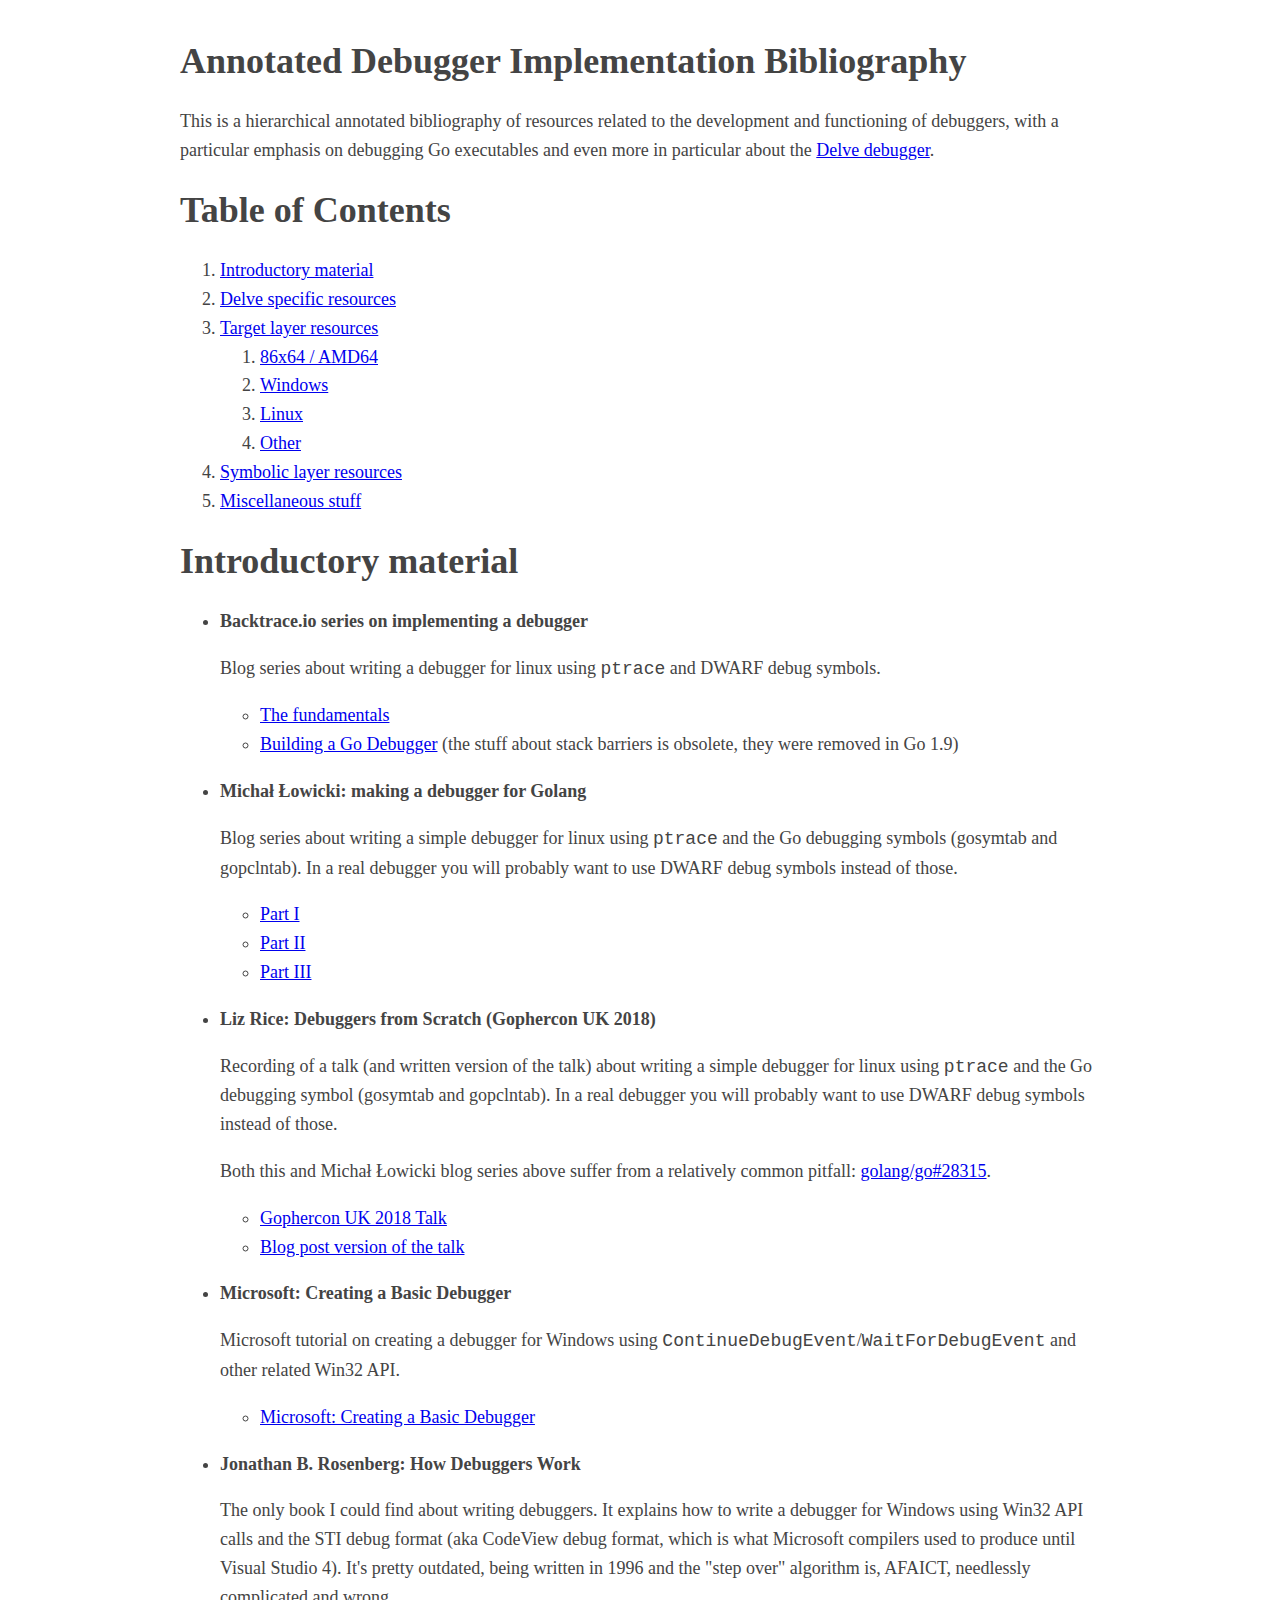
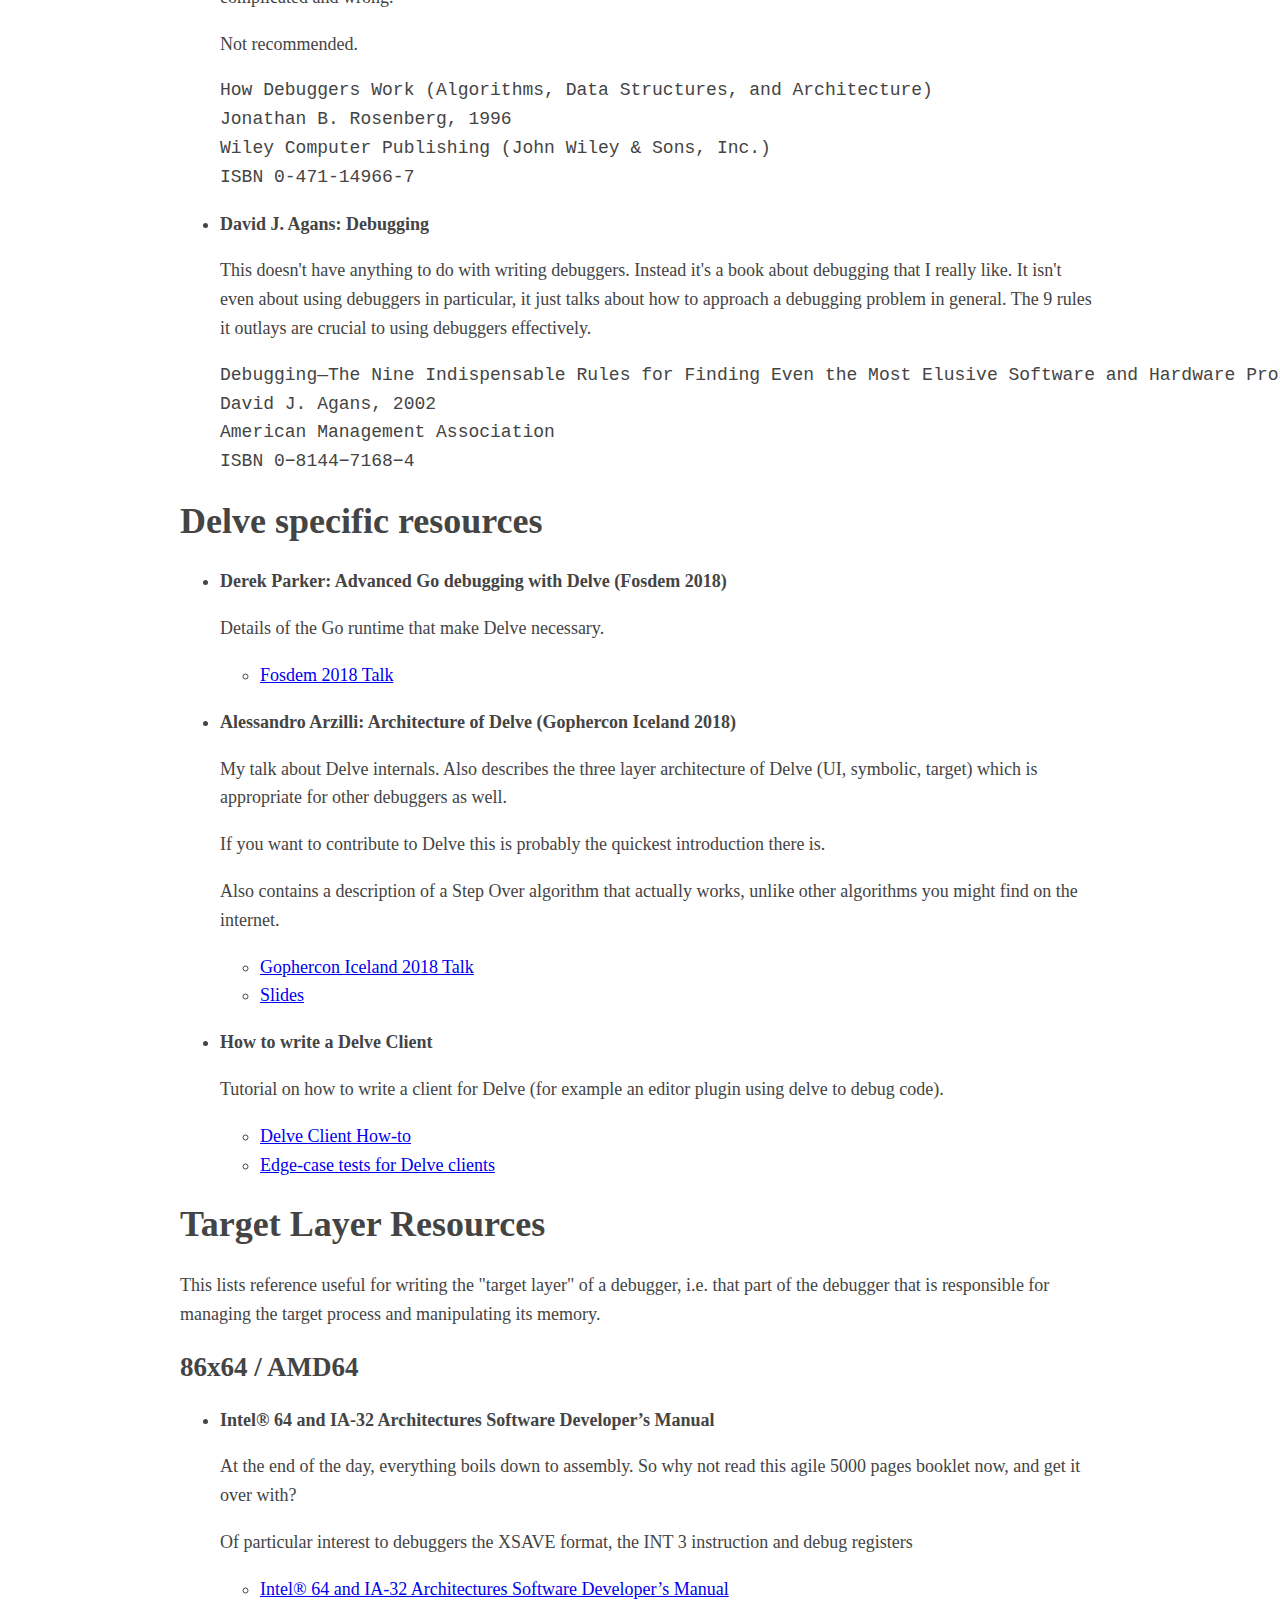
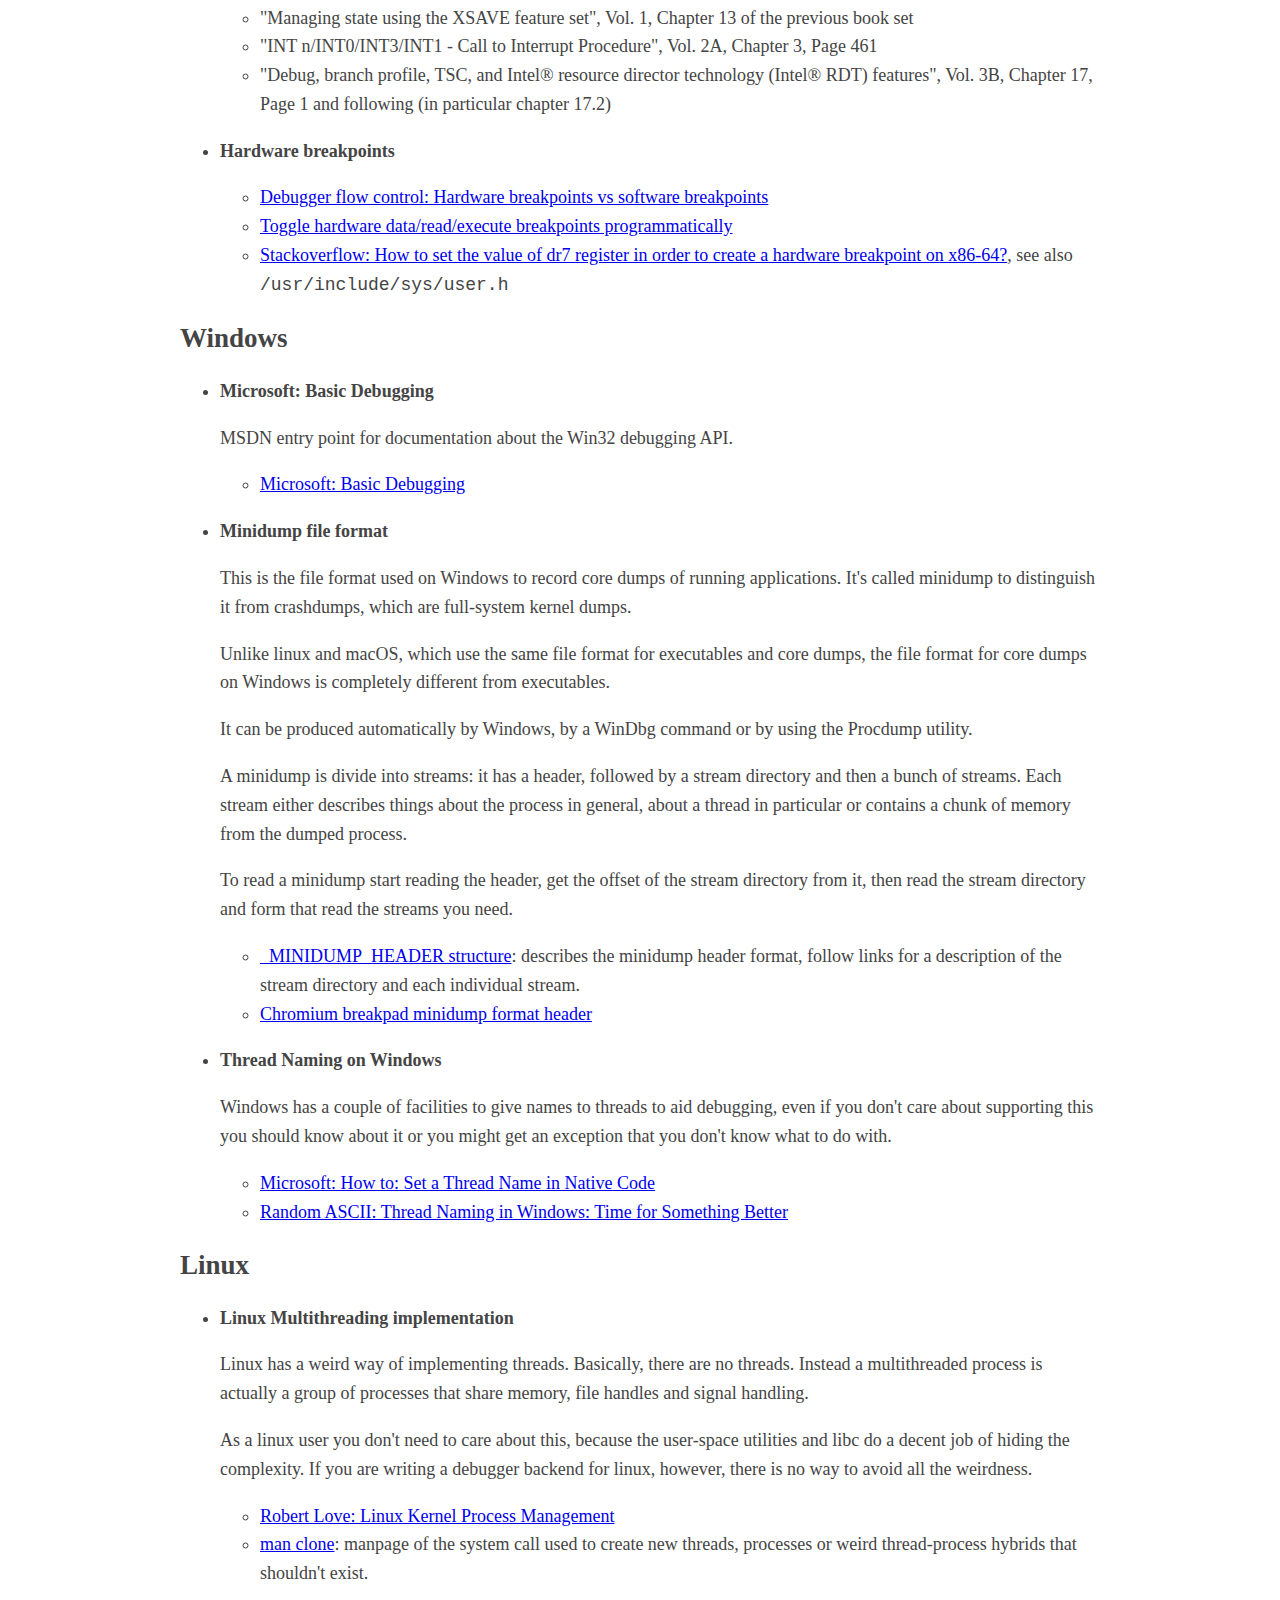
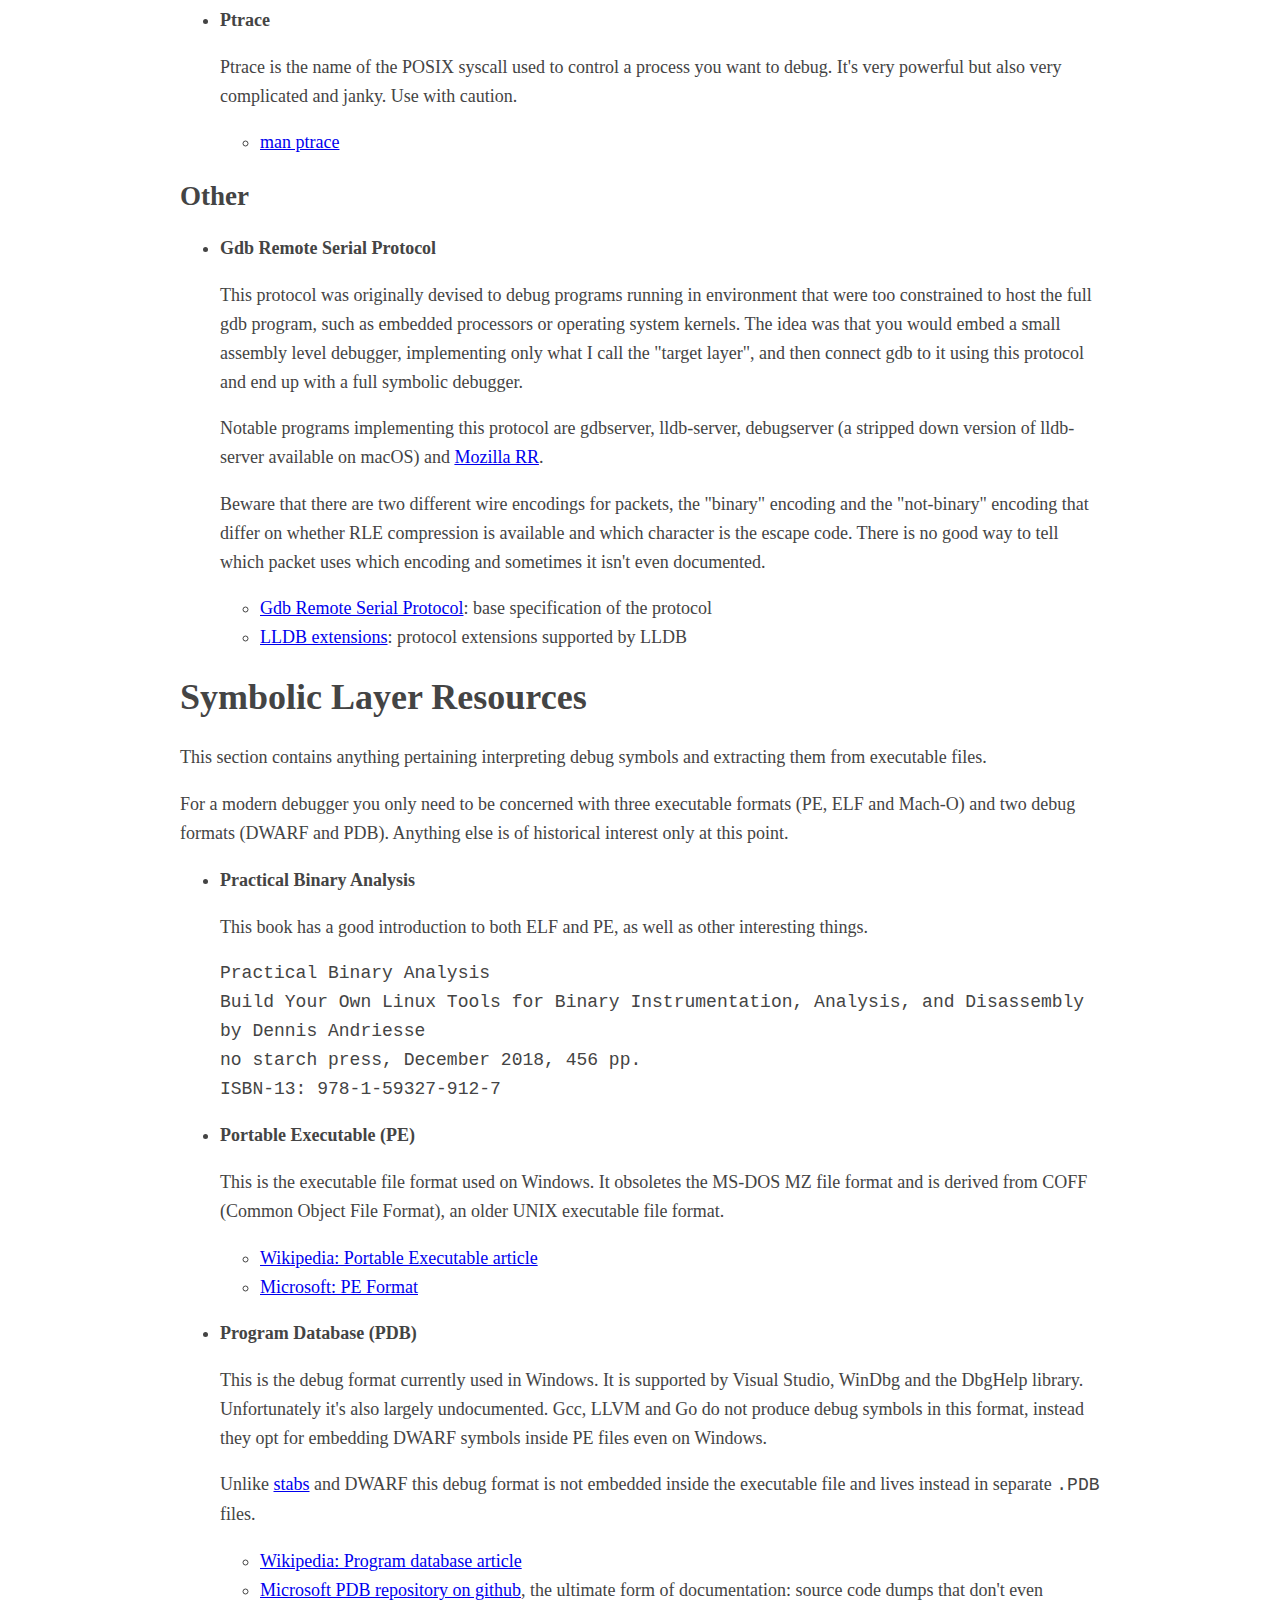
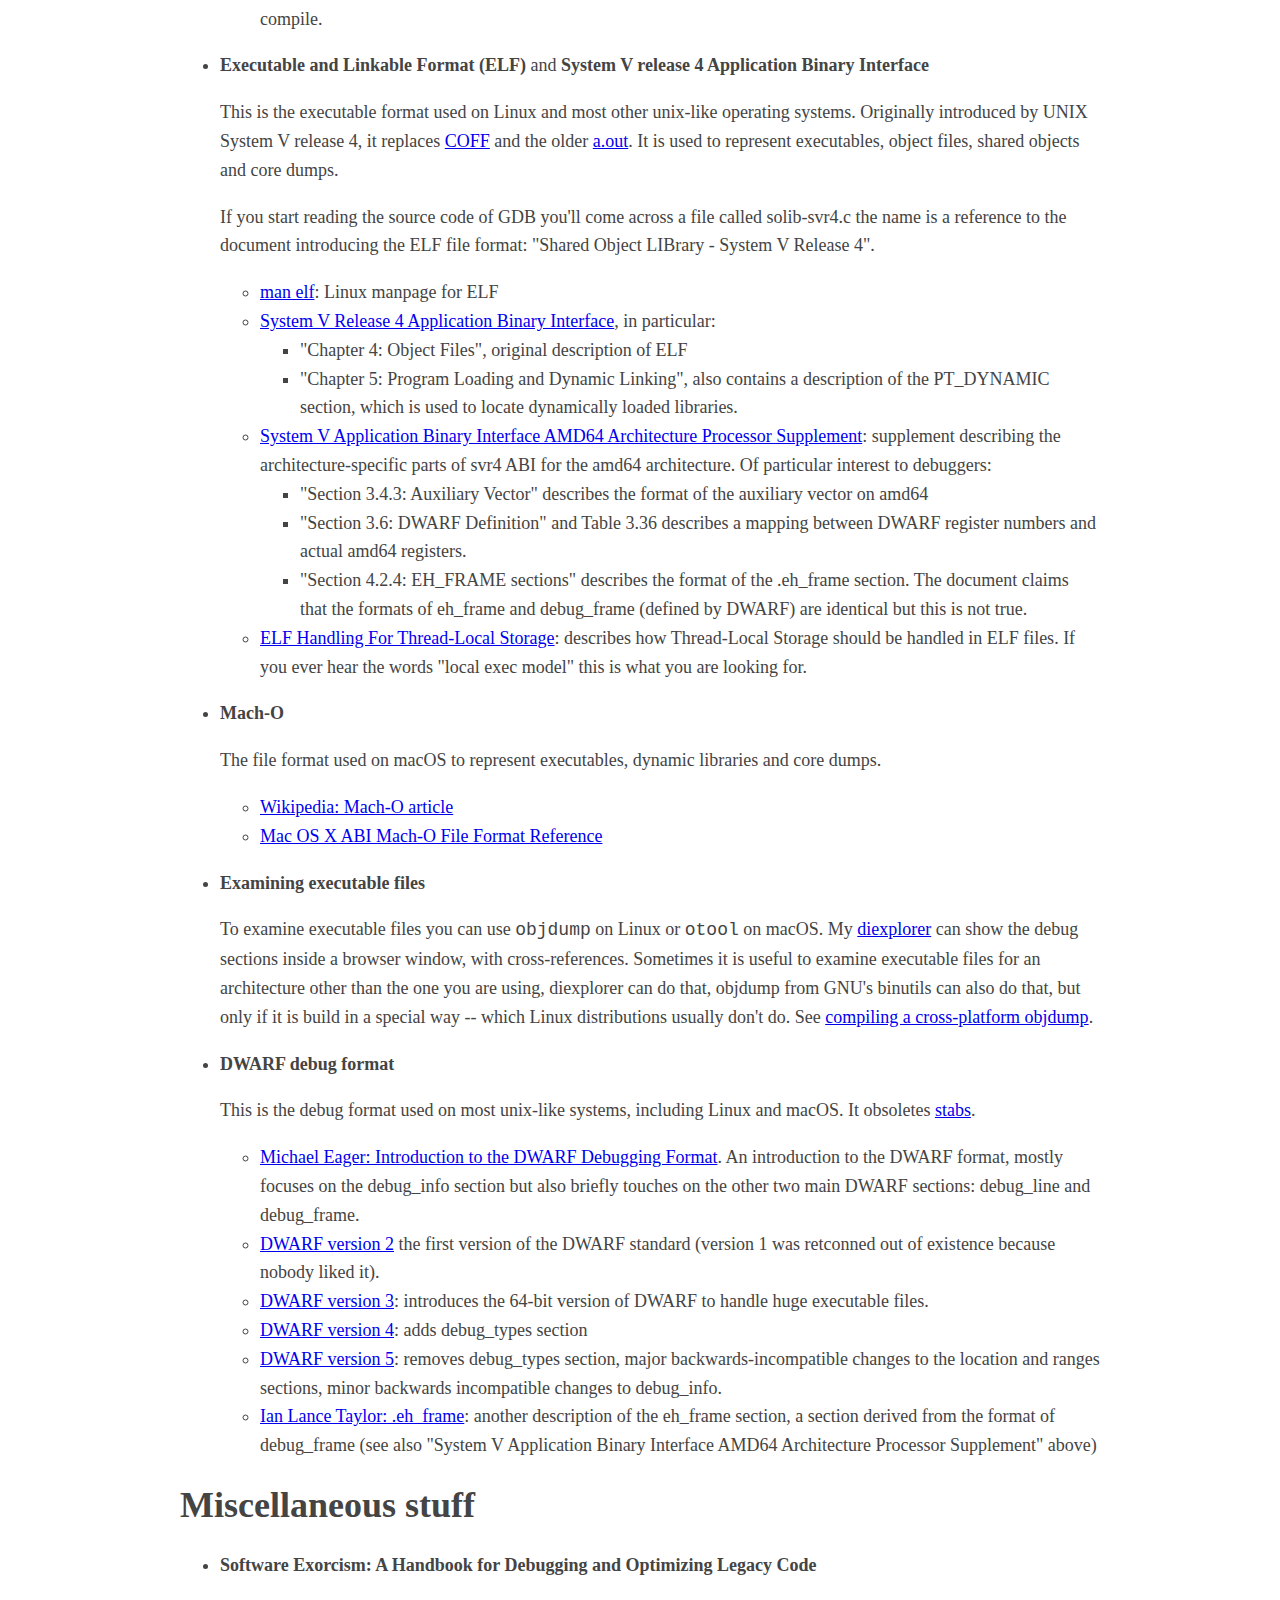
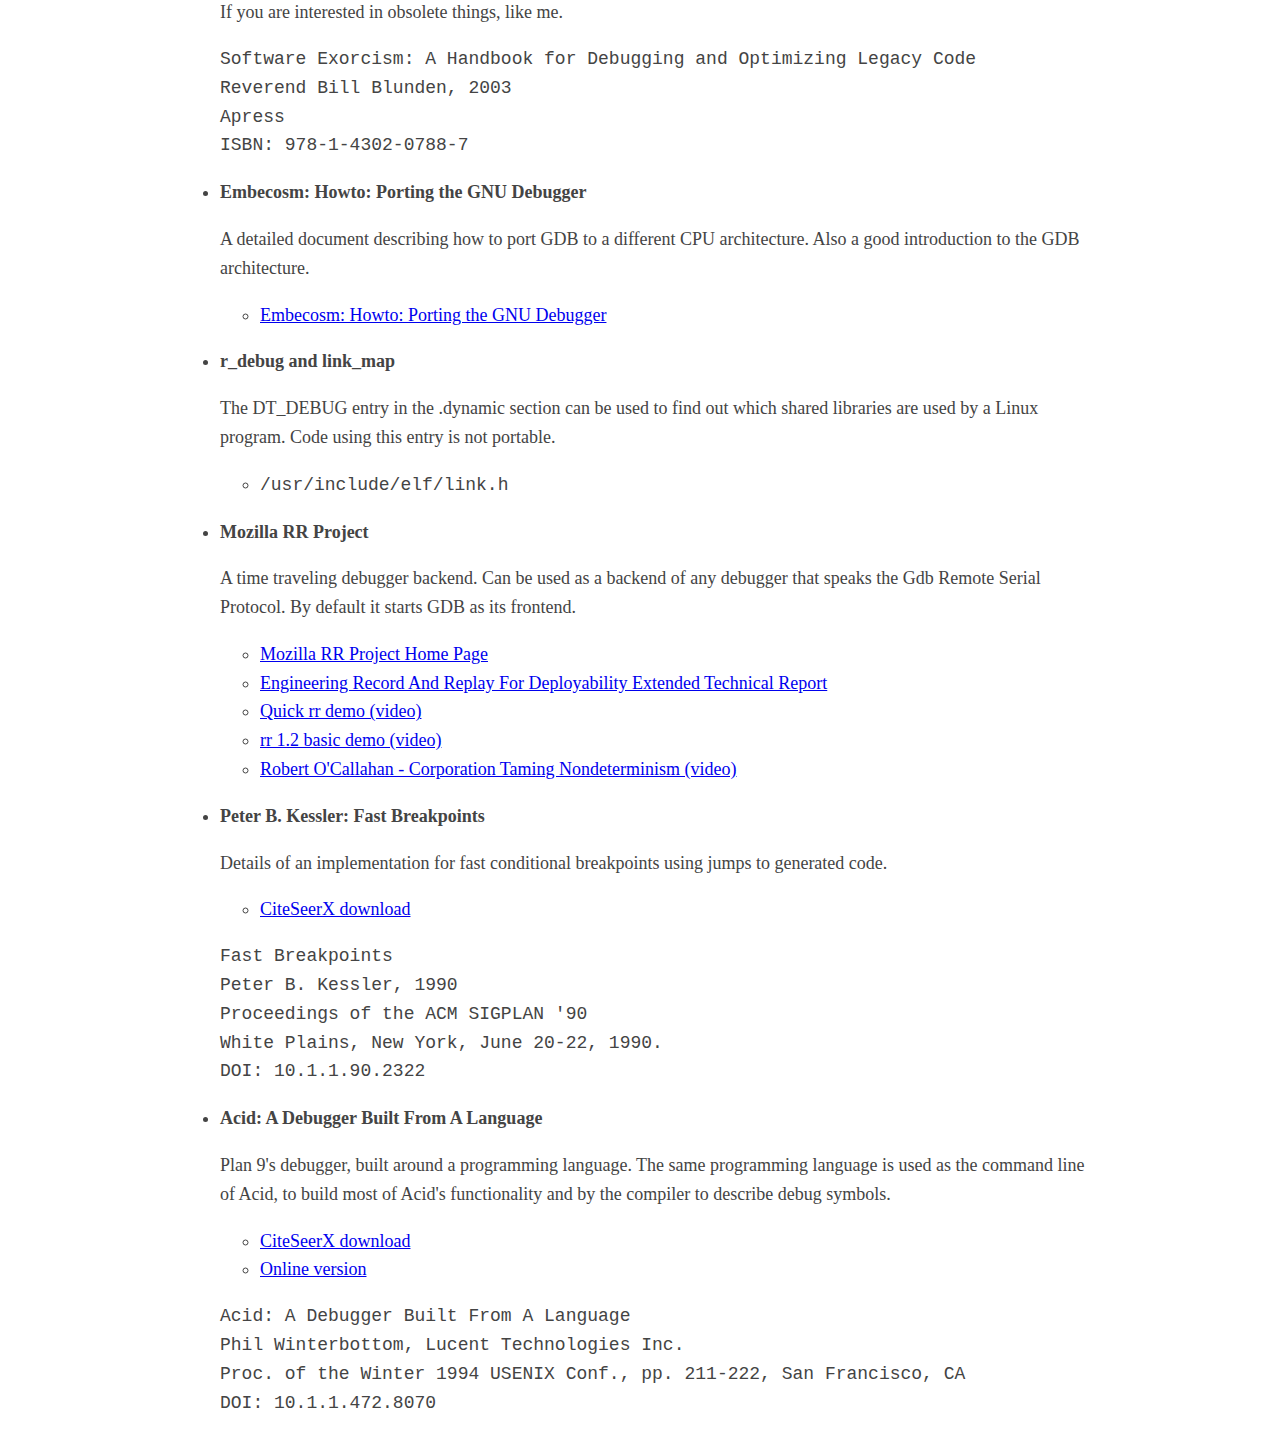
==== commit 2e544b70: "compiling cross-platform objdump" ====
--- a/index.html
+++ b/index.html
@@ -212,6 +212,8 @@
 <li><a href="https://en.wikipedia.org/wiki/Mach-O">Wikipedia: Mach-O article</a></li>
 <li><a href="https://web.archive.org/web/20090901205800/http://developer.apple.com/mac/library/documentation/DeveloperTools/Conceptual/MachORuntime/Reference/reference.html">Mac OS X ABI Mach-O File Format Reference</a></li>
 </ul></li>
+<li><p><strong>Examining executable files</strong></p>
+<p>To examine executable files you can use <code>objdump</code> on Linux or <code>otool</code> on macOS. My <a href="https://github.com/aarzilli/diexplorer">diexplorer</a> can show the debug sections inside a browser window, with cross-references. Sometimes it is useful to examine executable files for an architecture other than the one you are using, diexplorer can do that, objdump from GNU's binutils can also do that, but only if it is build in a special way -- which Linux distributions usually don't do. See <a href="compile-objdump.html">compiling a cross-platform objdump</a>.</p></li>
 <li><p><strong>DWARF debug format</strong></p>
 <p>This is the debug format used on most unix-like systems, including Linux and macOS. It obsoletes <a href="https://en.wikipedia.org/wiki/Stabs">stabs</a>.</p>
 <ul>
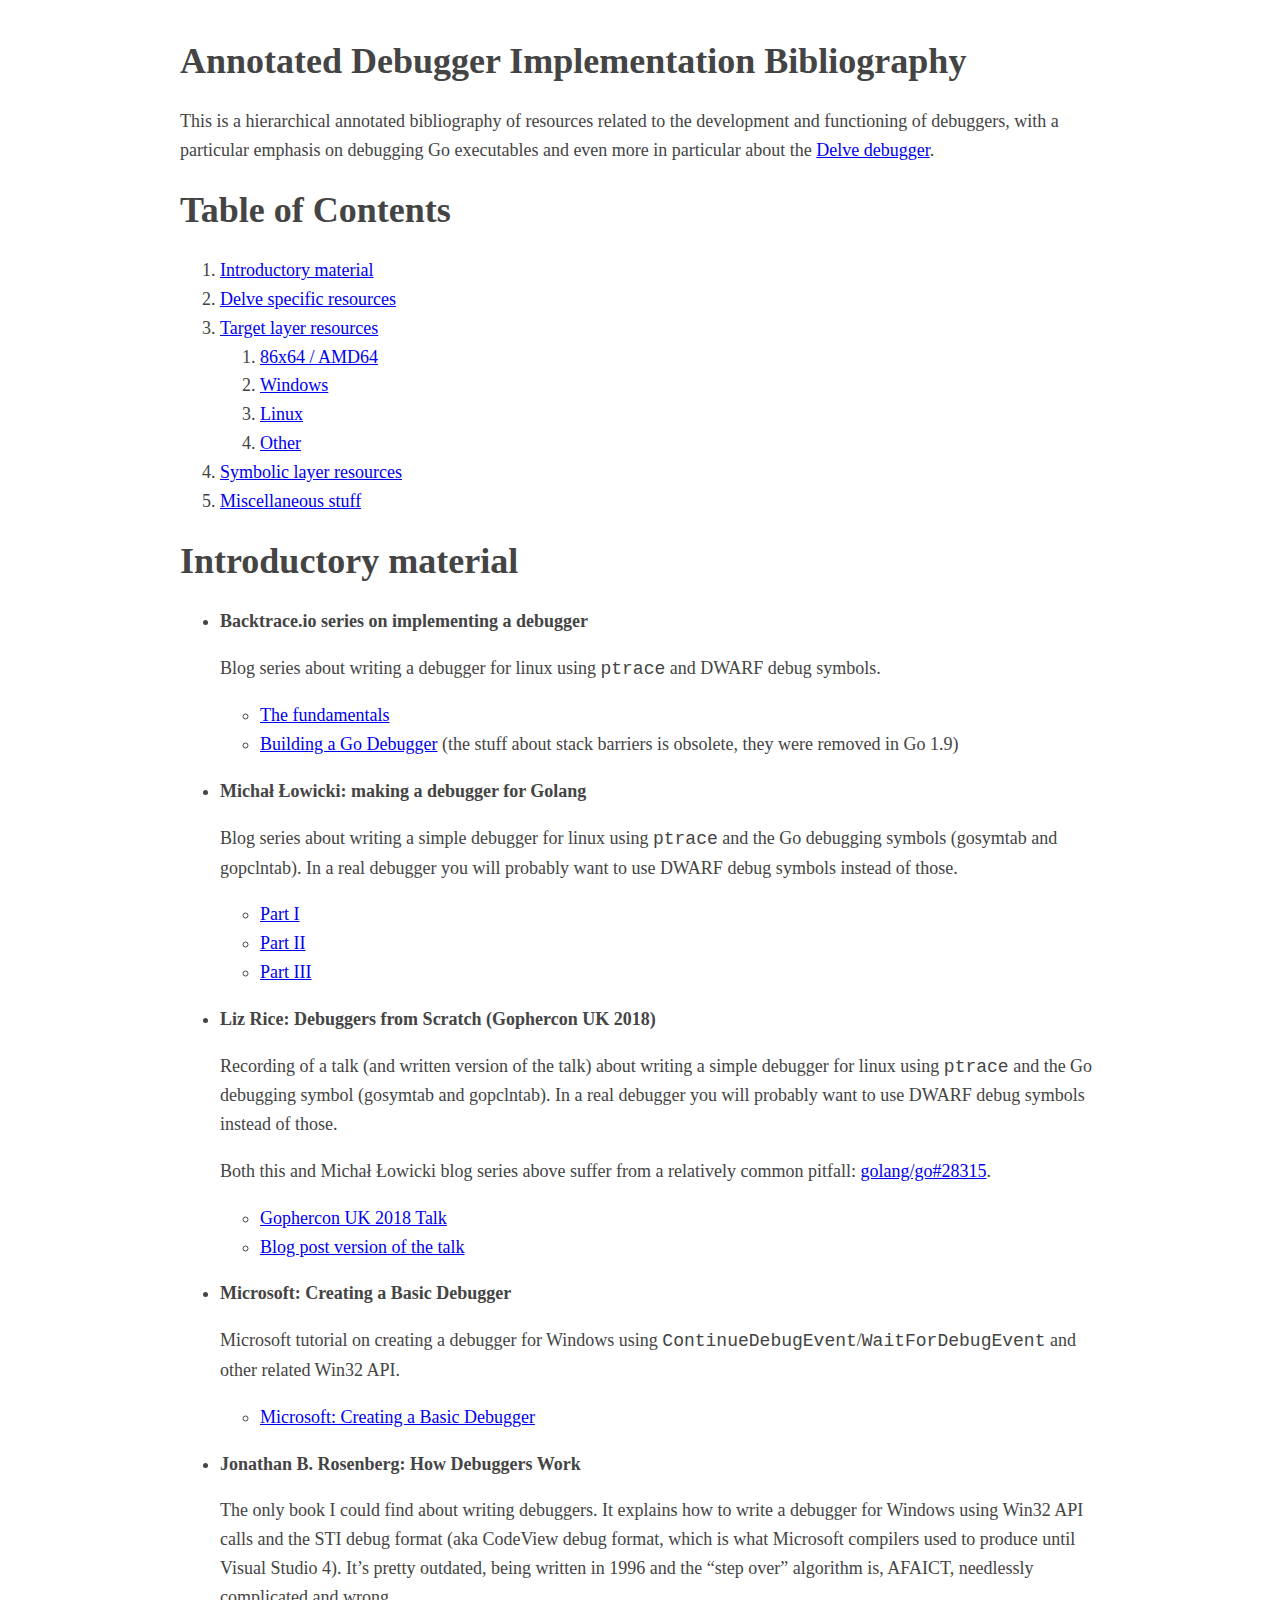
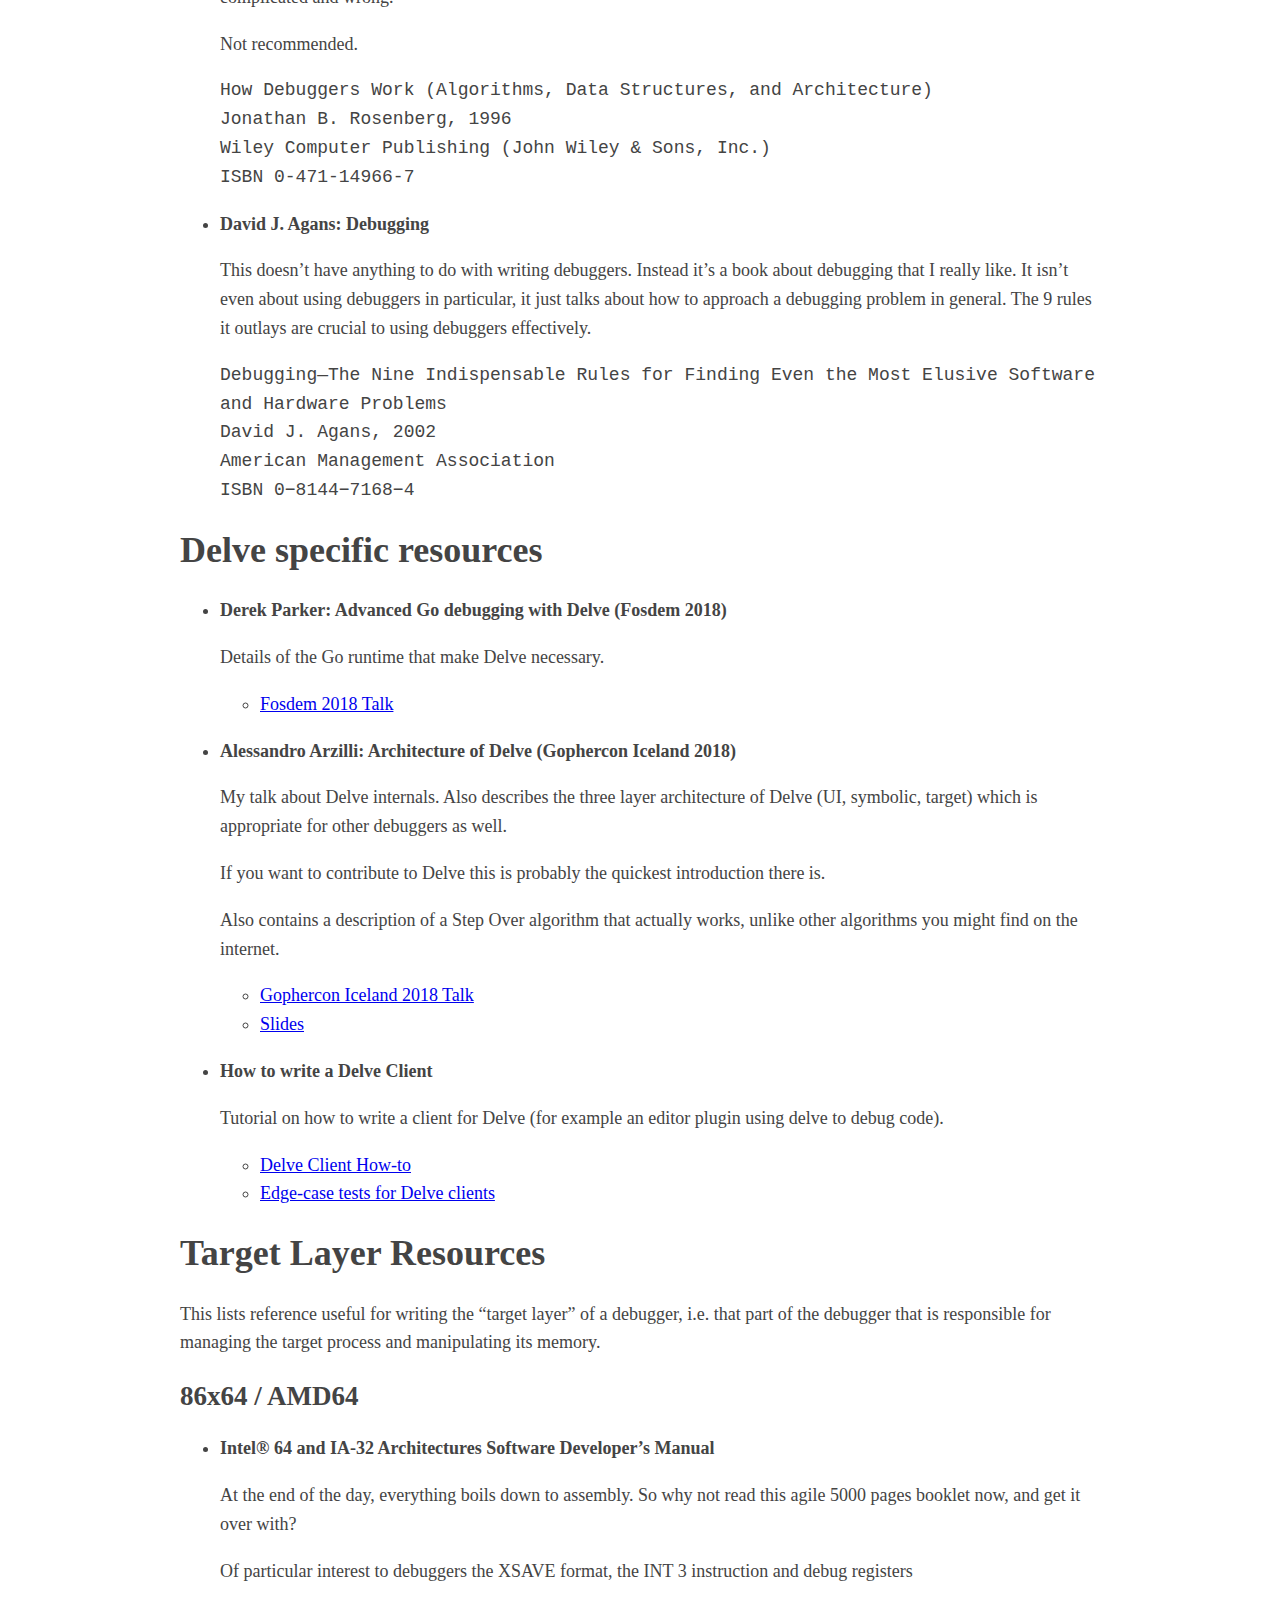
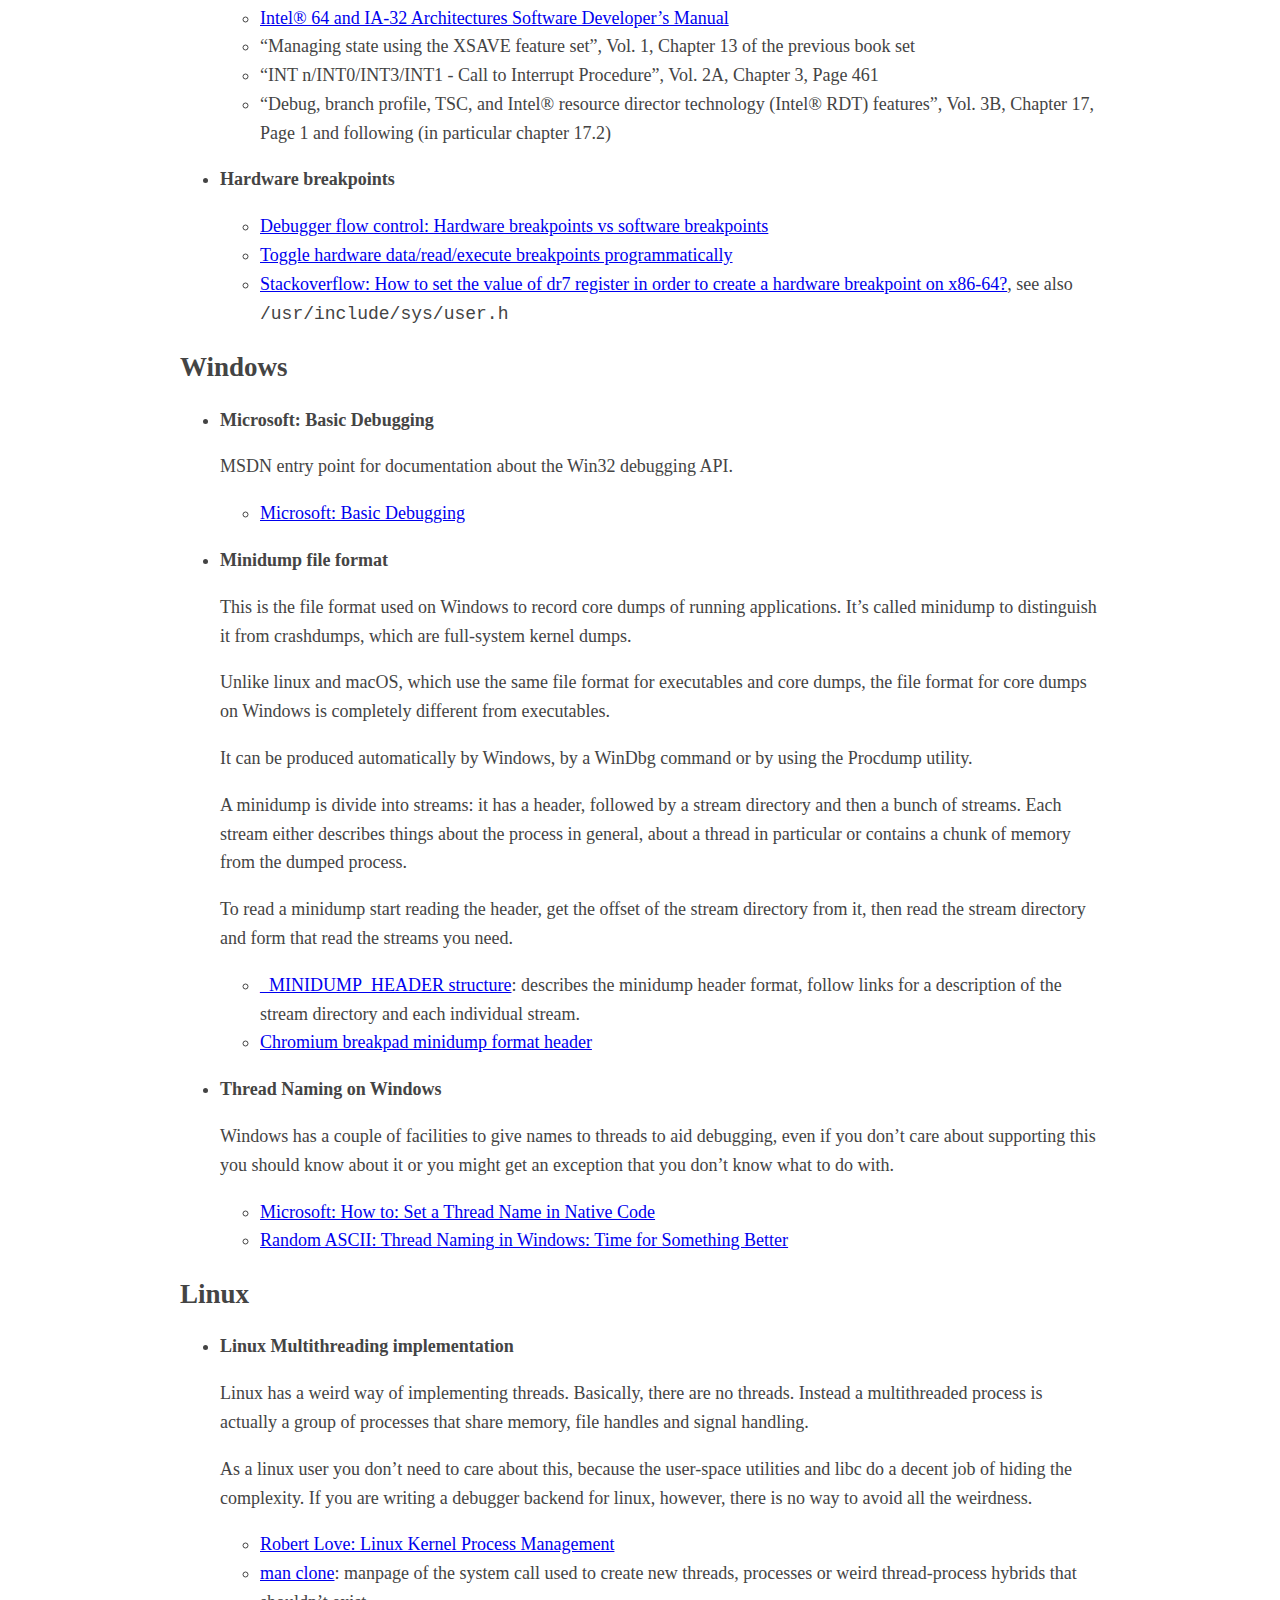
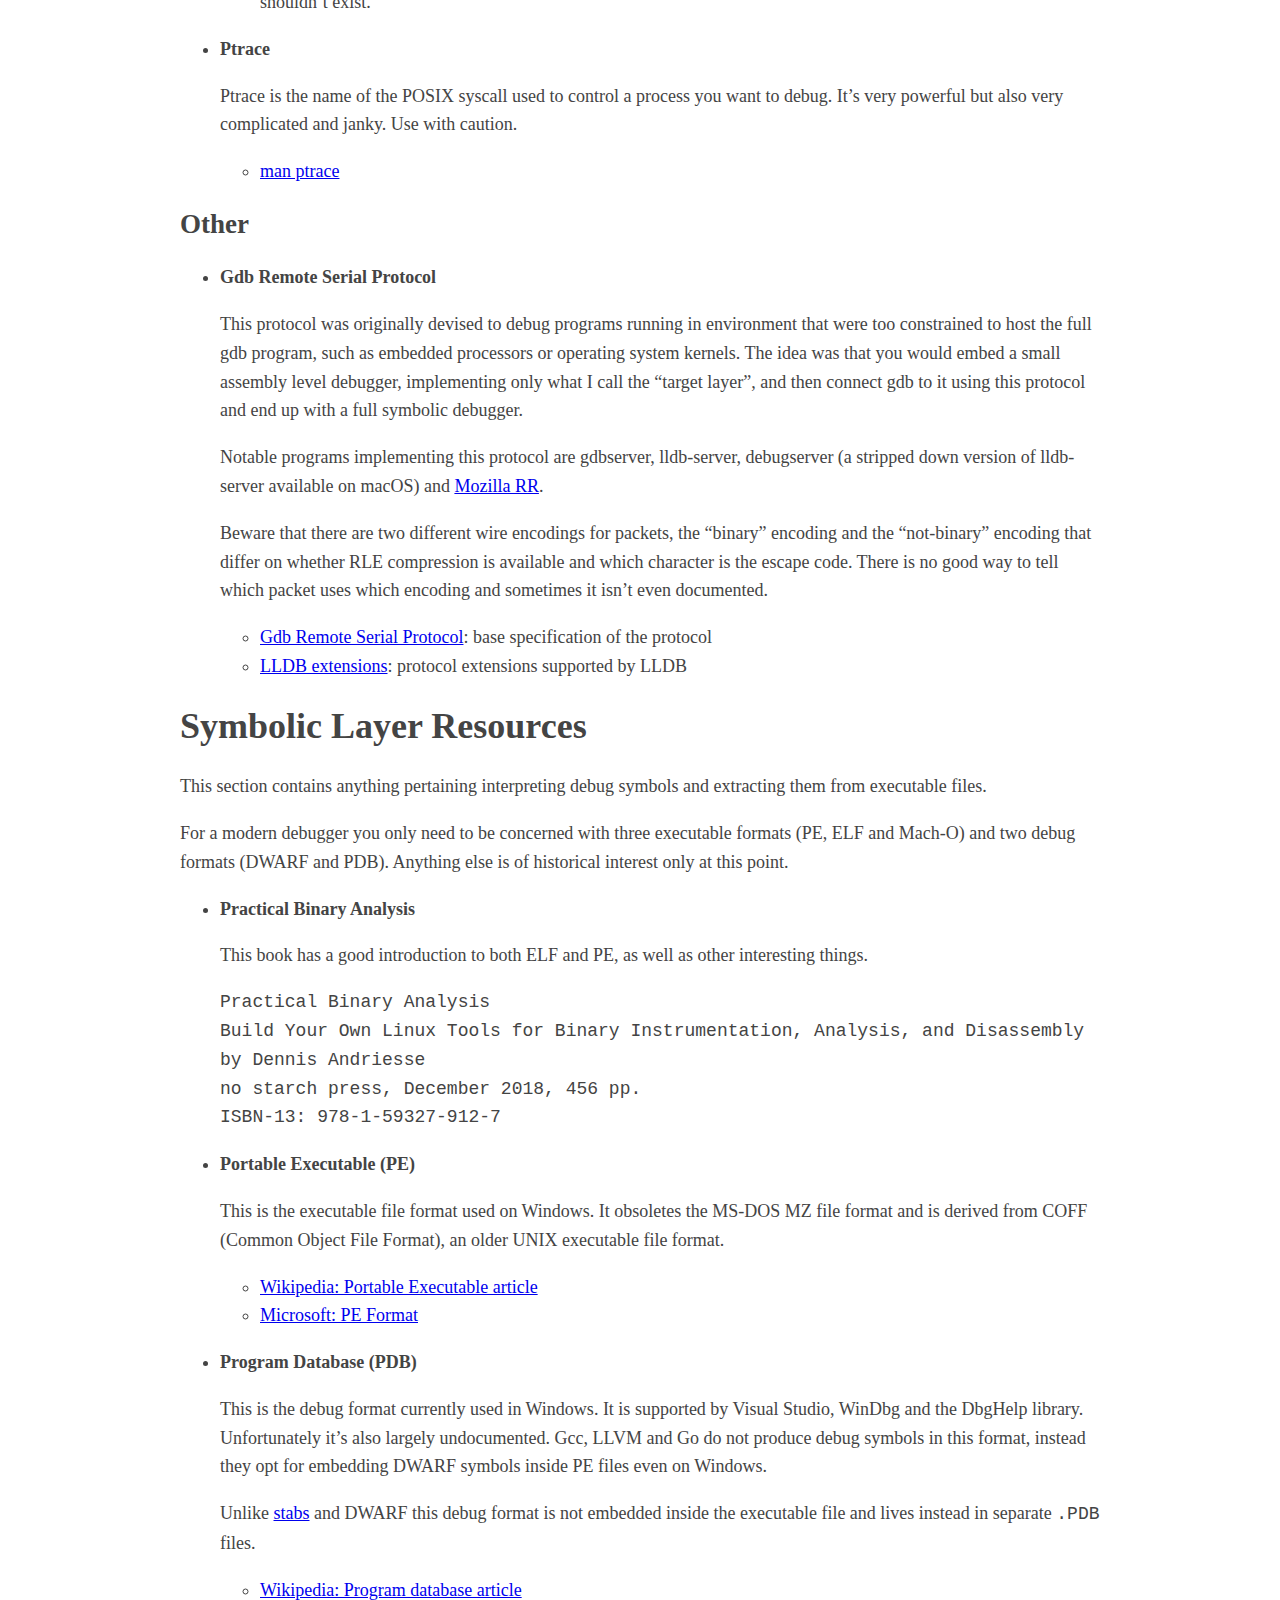
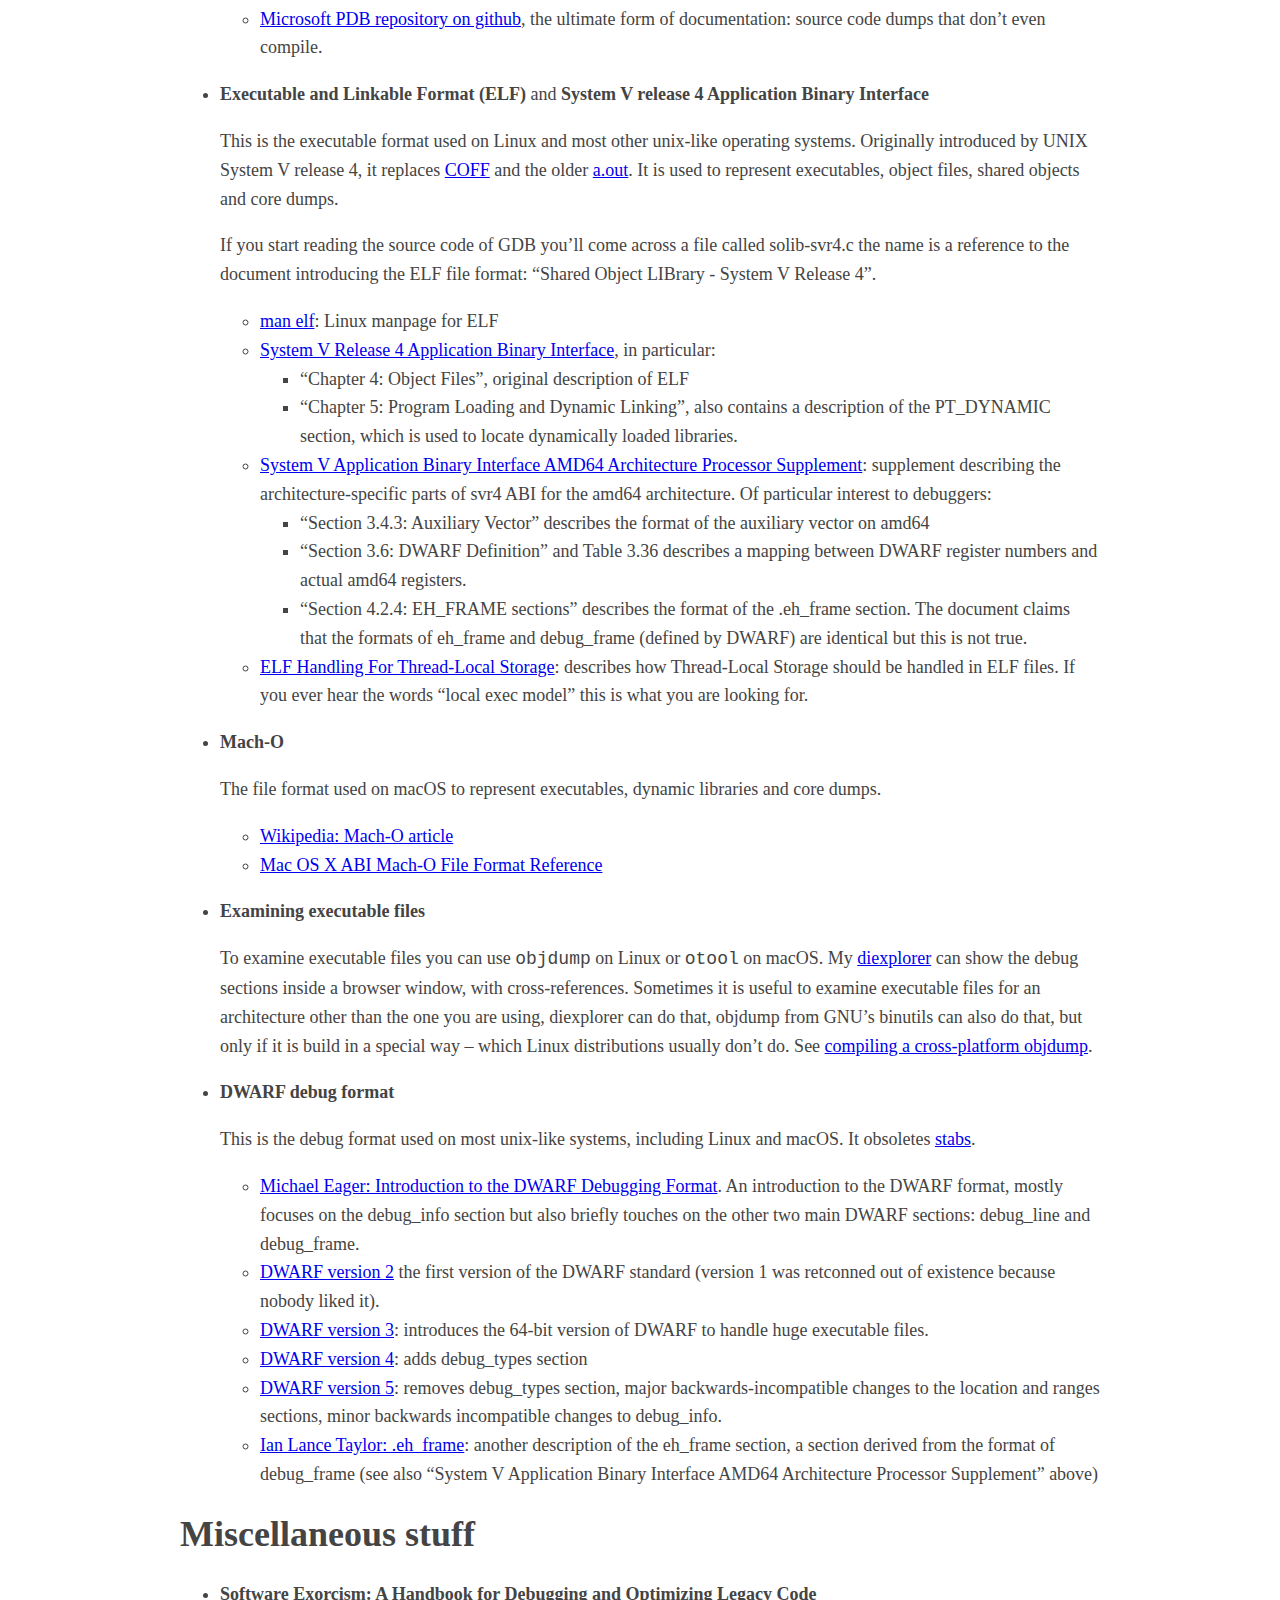
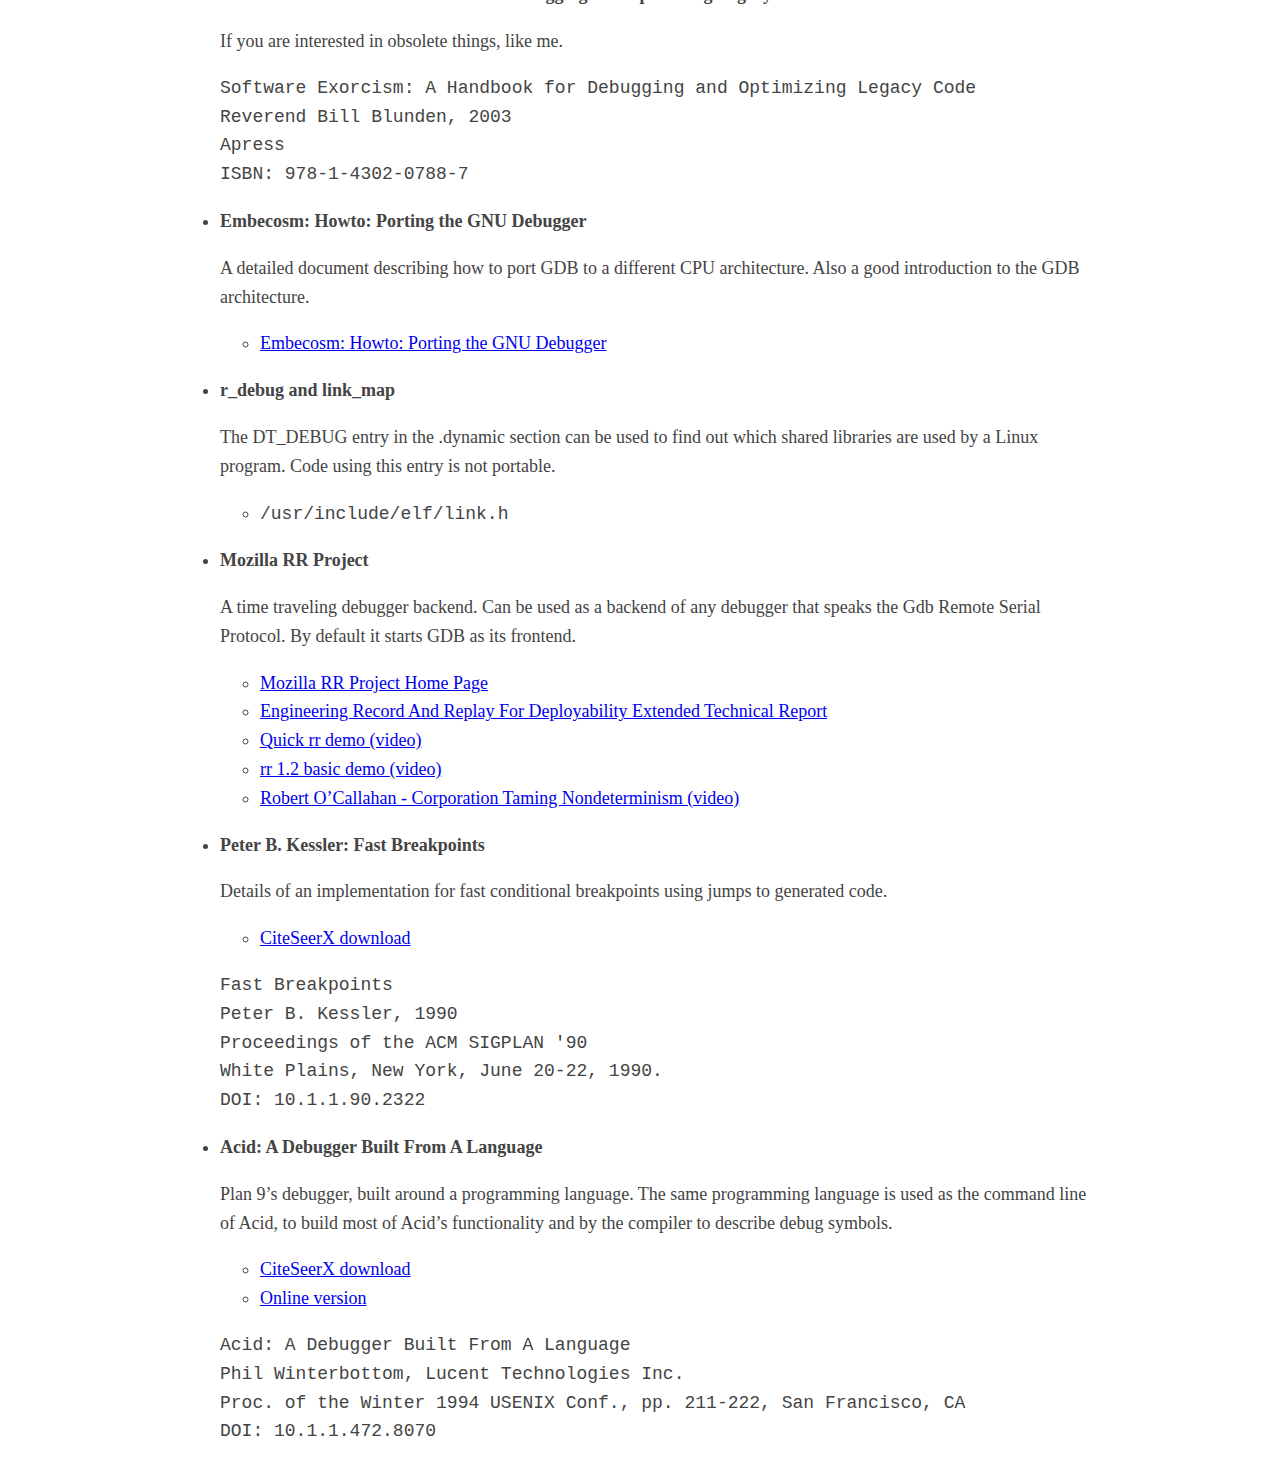
==== commit 84a27f9c: "recompiled with newer pandoc" ====
--- a/index.html
+++ b/index.html
@@ -1,24 +1,29 @@
-<!DOCTYPE html PUBLIC "-//W3C//DTD XHTML 1.0 Transitional//EN" "http://www.w3.org/TR/xhtml1/DTD/xhtml1-transitional.dtd">
-<html xmlns="http://www.w3.org/1999/xhtml">
+<!DOCTYPE html>
+<html xmlns="http://www.w3.org/1999/xhtml" lang="" xml:lang="">
 <head>
-  <meta http-equiv="Content-Type" content="text/html; charset=utf-8" />
-  <meta http-equiv="Content-Style-Type" content="text/css" />
+  <meta charset="utf-8" />
   <meta name="generator" content="pandoc" />
+  <meta name="viewport" content="width=device-width, initial-scale=1.0, user-scalable=yes" />
   <title>Annotated Debugger Implementation Bibliography</title>
-  <style type="text/css">code{white-space: pre;}</style>
-  <link rel="stylesheet" href="style.css" type="text/css" />
+  <style type="text/css">
+      code{white-space: pre-wrap;}
+      span.smallcaps{font-variant: small-caps;}
+      span.underline{text-decoration: underline;}
+      div.column{display: inline-block; vertical-align: top; width: 50%;}
+  </style>
+  <link rel="stylesheet" href="style.css" />
 </head>
 <body>
-<div id="header">
+<header id="title-block-header">
 <h1 class="title">Annotated Debugger Implementation Bibliography</h1>
-</div>
+</header>
 <p>This is a hierarchical annotated bibliography of resources related to the development and functioning of debuggers, with a particular emphasis on debugging Go executables and even more in particular about the <a href="https://github.com/derekparker/delve">Delve debugger</a>.</p>
 <h1 id="table-of-contents">Table of Contents</h1>
-<ol style="list-style-type: decimal">
+<ol type="1">
 <li><a href="#introductory-material">Introductory material</a></li>
 <li><a href="#delve-specific-resources">Delve specific resources</a></li>
 <li><a href="#target-layer-resources">Target layer resources</a>
-<ol style="list-style-type: decimal">
+<ol type="1">
 <li><a href="#x64-amd64">86x64 / AMD64</a></li>
 <li><a href="#windows">Windows</a></li>
 <li><a href="#linux">Linux</a></li>
@@ -56,14 +61,14 @@
 <li><a href="https://docs.microsoft.com/en-us/windows/desktop/debug/creating-a-basic-debugger">Microsoft: Creating a Basic Debugger</a></li>
 </ul></li>
 <li><p><strong>Jonathan B. Rosenberg: How Debuggers Work</strong></p>
-<p>The only book I could find about writing debuggers. It explains how to write a debugger for Windows using Win32 API calls and the STI debug format (aka CodeView debug format, which is what Microsoft compilers used to produce until Visual Studio 4). It's pretty outdated, being written in 1996 and the &quot;step over&quot; algorithm is, AFAICT, needlessly complicated and wrong.</p>
+<p>The only book I could find about writing debuggers. It explains how to write a debugger for Windows using Win32 API calls and the STI debug format (aka CodeView debug format, which is what Microsoft compilers used to produce until Visual Studio 4). It’s pretty outdated, being written in 1996 and the “step over” algorithm is, AFAICT, needlessly complicated and wrong.</p>
 <p>Not recommended.</p>
 <pre><code>How Debuggers Work (Algorithms, Data Structures, and Architecture)
 Jonathan B. Rosenberg, 1996
 Wiley Computer Publishing (John Wiley &amp; Sons, Inc.)
 ISBN 0-471-14966-7</code></pre></li>
 <li><p><strong>David J. Agans: Debugging</strong></p>
-<p>This doesn't have anything to do with writing debuggers. Instead it's a book about debugging that I really like. It isn't even about using debuggers in particular, it just talks about how to approach a debugging problem in general. The 9 rules it outlays are crucial to using debuggers effectively.</p>
+<p>This doesn’t have anything to do with writing debuggers. Instead it’s a book about debugging that I really like. It isn’t even about using debuggers in particular, it just talks about how to approach a debugging problem in general. The 9 rules it outlays are crucial to using debuggers effectively.</p>
 <pre><code>Debugging—The Nine Indispensable Rules for Finding Even the Most Elusive Software and Hardware Problems
 David J. Agans, 2002
 American Management Association
@@ -94,7 +99,7 @@
 </ul>
 <!-- ---------------------------------------------------------------------------------------------- -->
 <h1 id="target-layer-resources">Target Layer Resources</h1>
-<p>This lists reference useful for writing the &quot;target layer&quot; of a debugger, i.e. that part of the debugger that is responsible for managing the target process and manipulating its memory.</p>
+<p>This lists reference useful for writing the “target layer” of a debugger, i.e. that part of the debugger that is responsible for managing the target process and manipulating its memory.</p>
 <h2 id="x64-amd64">86x64 / AMD64</h2>
 <ul>
 <li><p><strong>Intel® 64 and IA-32 Architectures Software Developer’s Manual</strong></p>
@@ -102,9 +107,9 @@
 <p>Of particular interest to debuggers the XSAVE format, the INT 3 instruction and debug registers</p>
 <ul>
 <li><a href="https://software.intel.com/en-us/articles/intel-sdm">Intel® 64 and IA-32 Architectures Software Developer’s Manual</a></li>
-<li>&quot;Managing state using the XSAVE feature set&quot;, Vol. 1, Chapter 13 of the previous book set</li>
-<li>&quot;INT n/INT0/INT3/INT1 - Call to Interrupt Procedure&quot;, Vol. 2A, Chapter 3, Page 461</li>
-<li>&quot;Debug, branch profile, TSC, and Intel® resource director technology (Intel® RDT) features&quot;, Vol. 3B, Chapter 17, Page 1 and following (in particular chapter 17.2)</li>
+<li>“Managing state using the XSAVE feature set”, Vol. 1, Chapter 13 of the previous book set</li>
+<li>“INT n/INT0/INT3/INT1 - Call to Interrupt Procedure”, Vol. 2A, Chapter 3, Page 461</li>
+<li>“Debug, branch profile, TSC, and Intel® resource director technology (Intel® RDT) features”, Vol. 3B, Chapter 17, Page 1 and following (in particular chapter 17.2)</li>
 </ul></li>
 <li><p><strong>Hardware breakpoints</strong></p>
 <ul>
@@ -121,7 +126,7 @@
 <li><a href="https://docs.microsoft.com/en-us/windows/desktop/debug/basic-debugging">Microsoft: Basic Debugging</a></li>
 </ul></li>
 <li><p><strong>Minidump file format</strong></p>
-<p>This is the file format used on Windows to record core dumps of running applications. It's called minidump to distinguish it from crashdumps, which are full-system kernel dumps.</p>
+<p>This is the file format used on Windows to record core dumps of running applications. It’s called minidump to distinguish it from crashdumps, which are full-system kernel dumps.</p>
 <p>Unlike linux and macOS, which use the same file format for executables and core dumps, the file format for core dumps on Windows is completely different from executables.</p>
 <p>It can be produced automatically by Windows, by a WinDbg command or by using the Procdump utility.</p>
 <p>A minidump is divide into streams: it has a header, followed by a stream directory and then a bunch of streams. Each stream either describes things about the process in general, about a thread in particular or contains a chunk of memory from the dumped process.</p>
@@ -131,7 +136,7 @@
 <li><a href="https://chromium.googlesource.com/breakpad/breakpad/+/master/src/google_breakpad/common/minidump_format.h">Chromium breakpad minidump format header</a></li>
 </ul></li>
 <li><p><strong>Thread Naming on Windows</strong></p>
-<p>Windows has a couple of facilities to give names to threads to aid debugging, even if you don't care about supporting this you should know about it or you might get an exception that you don't know what to do with.</p>
+<p>Windows has a couple of facilities to give names to threads to aid debugging, even if you don’t care about supporting this you should know about it or you might get an exception that you don’t know what to do with.</p>
 <ul>
 <li><a href="https://docs.microsoft.com/en-us/visualstudio/debugger/how-to-set-a-thread-name-in-native-code?view=vs-2015">Microsoft: How to: Set a Thread Name in Native Code</a></li>
 <li><a href="https://randomascii.wordpress.com/2015/10/26/thread-naming-in-windows-time-for-something-better/">Random ASCII: Thread Naming in Windows: Time for Something Better</a></li>
@@ -141,13 +146,13 @@
 <ul>
 <li><p><strong>Linux Multithreading implementation</strong></p>
 <p>Linux has a weird way of implementing threads. Basically, there are no threads. Instead a multithreaded process is actually a group of processes that share memory, file handles and signal handling.</p>
-<p>As a linux user you don't need to care about this, because the user-space utilities and libc do a decent job of hiding the complexity. If you are writing a debugger backend for linux, however, there is no way to avoid all the weirdness.</p>
+<p>As a linux user you don’t need to care about this, because the user-space utilities and libc do a decent job of hiding the complexity. If you are writing a debugger backend for linux, however, there is no way to avoid all the weirdness.</p>
 <ul>
 <li><a href="http://man7.org/linux/man-pages/man2/ptrace.2.html">Robert Love: Linux Kernel Process Management</a></li>
-<li><a href="http://man7.org/linux/man-pages/man2/clone.2.html">man clone</a>: manpage of the system call used to create new threads, processes or weird thread-process hybrids that shouldn't exist.</li>
+<li><a href="http://man7.org/linux/man-pages/man2/clone.2.html">man clone</a>: manpage of the system call used to create new threads, processes or weird thread-process hybrids that shouldn’t exist.</li>
 </ul></li>
 <li><p><strong>Ptrace</strong></p>
-<p>Ptrace is the name of the POSIX syscall used to control a process you want to debug. It's very powerful but also very complicated and janky. Use with caution.</p>
+<p>Ptrace is the name of the POSIX syscall used to control a process you want to debug. It’s very powerful but also very complicated and janky. Use with caution.</p>
 <ul>
 <li><a href="http://man7.org/linux/man-pages/man2/ptrace.2.html">man ptrace</a></li>
 </ul></li>
@@ -155,9 +160,9 @@
 <h2 id="other">Other</h2>
 <ul>
 <li><p><strong>Gdb Remote Serial Protocol</strong></p>
-<p>This protocol was originally devised to debug programs running in environment that were too constrained to host the full gdb program, such as embedded processors or operating system kernels. The idea was that you would embed a small assembly level debugger, implementing only what I call the &quot;target layer&quot;, and then connect gdb to it using this protocol and end up with a full symbolic debugger.</p>
+<p>This protocol was originally devised to debug programs running in environment that were too constrained to host the full gdb program, such as embedded processors or operating system kernels. The idea was that you would embed a small assembly level debugger, implementing only what I call the “target layer”, and then connect gdb to it using this protocol and end up with a full symbolic debugger.</p>
 <p>Notable programs implementing this protocol are gdbserver, lldb-server, debugserver (a stripped down version of lldb-server available on macOS) and <a href="https://rr-project.org/">Mozilla RR</a>.</p>
-<p>Beware that there are two different wire encodings for packets, the &quot;binary&quot; encoding and the &quot;not-binary&quot; encoding that differ on whether RLE compression is available and which character is the escape code. There is no good way to tell which packet uses which encoding and sometimes it isn't even documented.</p>
+<p>Beware that there are two different wire encodings for packets, the “binary” encoding and the “not-binary” encoding that differ on whether RLE compression is available and which character is the escape code. There is no good way to tell which packet uses which encoding and sometimes it isn’t even documented.</p>
 <ul>
 <li><a href="https://sourceware.org/gdb/onlinedocs/gdb/Remote-Protocol.html">Gdb Remote Serial Protocol</a>: base specification of the protocol</li>
 <li><a href="https://github.com/llvm-mirror/lldb/blob/master/docs/lldb-gdb-remote.txt">LLDB extensions</a>: protocol extensions supported by LLDB</li>
@@ -182,29 +187,29 @@
 <li><a href="https://docs.microsoft.com/en-us/windows/desktop/Debug/pe-format">Microsoft: PE Format</a></li>
 </ul></li>
 <li><p><strong>Program Database (PDB)</strong></p>
-<p>This is the debug format currently used in Windows. It is supported by Visual Studio, WinDbg and the DbgHelp library. Unfortunately it's also largely undocumented. Gcc, LLVM and Go do not produce debug symbols in this format, instead they opt for embedding DWARF symbols inside PE files even on Windows.</p>
+<p>This is the debug format currently used in Windows. It is supported by Visual Studio, WinDbg and the DbgHelp library. Unfortunately it’s also largely undocumented. Gcc, LLVM and Go do not produce debug symbols in this format, instead they opt for embedding DWARF symbols inside PE files even on Windows.</p>
 <p>Unlike <a href="https://en.wikipedia.org/wiki/Stabs">stabs</a> and DWARF this debug format is not embedded inside the executable file and lives instead in separate <code>.PDB</code> files.</p>
 <ul>
 <li><a href="https://en.wikipedia.org/wiki/Program_database">Wikipedia: Program database article</a></li>
-<li><a href="https://github.com/Microsoft/microsoft-pdb/">Microsoft PDB repository on github</a>, the ultimate form of documentation: source code dumps that don't even compile.</li>
+<li><a href="https://github.com/Microsoft/microsoft-pdb/">Microsoft PDB repository on github</a>, the ultimate form of documentation: source code dumps that don’t even compile.</li>
 </ul></li>
 <li><p><strong>Executable and Linkable Format (ELF)</strong> and <strong>System V release 4 Application Binary Interface</strong></p>
 <p>This is the executable format used on Linux and most other unix-like operating systems. Originally introduced by UNIX System V release 4, it replaces <a href="https://en.wikipedia.org/wiki/COFF">COFF</a> and the older <a href="https://en.wikipedia.org/wiki/A.out">a.out</a>. It is used to represent executables, object files, shared objects and core dumps.</p>
-<p>If you start reading the source code of GDB you'll come across a file called solib-svr4.c the name is a reference to the document introducing the ELF file format: &quot;Shared Object LIBrary - System V Release 4&quot;.</p>
+<p>If you start reading the source code of GDB you’ll come across a file called solib-svr4.c the name is a reference to the document introducing the ELF file format: “Shared Object LIBrary - System V Release 4”.</p>
 <ul>
 <li><a href="https://manpages.debian.org/stretch/manpages/elf.5.en.html">man elf</a>: Linux manpage for ELF</li>
 <li><a href="http://www.sco.com/developers/devspecs/gabi41.pdf">System V Release 4 Application Binary Interface</a>, in particular:
 <ul>
-<li>&quot;Chapter 4: Object Files&quot;, original description of ELF</li>
-<li>&quot;Chapter 5: Program Loading and Dynamic Linking&quot;, also contains a description of the PT_DYNAMIC section, which is used to locate dynamically loaded libraries.</li>
+<li>“Chapter 4: Object Files”, original description of ELF</li>
+<li>“Chapter 5: Program Loading and Dynamic Linking”, also contains a description of the PT_DYNAMIC section, which is used to locate dynamically loaded libraries.</li>
 </ul></li>
 <li><a href="https://www.uclibc.org/docs/psABI-x86_64.pdf">System V Application Binary Interface AMD64 Architecture Processor Supplement</a>: supplement describing the architecture-specific parts of svr4 ABI for the amd64 architecture. Of particular interest to debuggers:
 <ul>
-<li>&quot;Section 3.4.3: Auxiliary Vector&quot; describes the format of the auxiliary vector on amd64</li>
-<li>&quot;Section 3.6: DWARF Definition&quot; and Table 3.36 describes a mapping between DWARF register numbers and actual amd64 registers.</li>
-<li>&quot;Section 4.2.4: EH_FRAME sections&quot; describes the format of the .eh_frame section. The document claims that the formats of eh_frame and debug_frame (defined by DWARF) are identical but this is not true.</li>
-</ul></li>
-<li><a href="https://www.uclibc.org/docs/tls.pdf">ELF Handling For Thread-Local Storage</a>: describes how Thread-Local Storage should be handled in ELF files. If you ever hear the words &quot;local exec model&quot; this is what you are looking for.</li>
+<li>“Section 3.4.3: Auxiliary Vector” describes the format of the auxiliary vector on amd64</li>
+<li>“Section 3.6: DWARF Definition” and Table 3.36 describes a mapping between DWARF register numbers and actual amd64 registers.</li>
+<li>“Section 4.2.4: EH_FRAME sections” describes the format of the .eh_frame section. The document claims that the formats of eh_frame and debug_frame (defined by DWARF) are identical but this is not true.</li>
+</ul></li>
+<li><a href="https://www.uclibc.org/docs/tls.pdf">ELF Handling For Thread-Local Storage</a>: describes how Thread-Local Storage should be handled in ELF files. If you ever hear the words “local exec model” this is what you are looking for.</li>
 </ul></li>
 <li><p><strong>Mach-O</strong></p>
 <p>The file format used on macOS to represent executables, dynamic libraries and core dumps.</p>
@@ -213,7 +218,7 @@
 <li><a href="https://web.archive.org/web/20090901205800/http://developer.apple.com/mac/library/documentation/DeveloperTools/Conceptual/MachORuntime/Reference/reference.html">Mac OS X ABI Mach-O File Format Reference</a></li>
 </ul></li>
 <li><p><strong>Examining executable files</strong></p>
-<p>To examine executable files you can use <code>objdump</code> on Linux or <code>otool</code> on macOS. My <a href="https://github.com/aarzilli/diexplorer">diexplorer</a> can show the debug sections inside a browser window, with cross-references. Sometimes it is useful to examine executable files for an architecture other than the one you are using, diexplorer can do that, objdump from GNU's binutils can also do that, but only if it is build in a special way -- which Linux distributions usually don't do. See <a href="compile-objdump.html">compiling a cross-platform objdump</a>.</p></li>
+<p>To examine executable files you can use <code>objdump</code> on Linux or <code>otool</code> on macOS. My <a href="https://github.com/aarzilli/diexplorer">diexplorer</a> can show the debug sections inside a browser window, with cross-references. Sometimes it is useful to examine executable files for an architecture other than the one you are using, diexplorer can do that, objdump from GNU’s binutils can also do that, but only if it is build in a special way – which Linux distributions usually don’t do. See <a href="compile-objdump.html">compiling a cross-platform objdump</a>.</p></li>
 <li><p><strong>DWARF debug format</strong></p>
 <p>This is the debug format used on most unix-like systems, including Linux and macOS. It obsoletes <a href="https://en.wikipedia.org/wiki/Stabs">stabs</a>.</p>
 <ul>
@@ -222,7 +227,7 @@
 <li><a href="http://dwarfstd.org/doc/Dwarf3.pdf">DWARF version 3</a>: introduces the 64-bit version of DWARF to handle huge executable files.</li>
 <li><a href="http://dwarfstd.org/doc/DWARF4.pdf">DWARF version 4</a>: adds debug_types section</li>
 <li><a href="http://dwarfstd.org/DownloadDwarf5.php">DWARF version 5</a>: removes debug_types section, major backwards-incompatible changes to the location and ranges sections, minor backwards incompatible changes to debug_info.</li>
-<li><a href="https://www.airs.com/blog/archives/460">Ian Lance Taylor: .eh_frame</a>: another description of the eh_frame section, a section derived from the format of debug_frame (see also &quot;System V Application Binary Interface AMD64 Architecture Processor Supplement&quot; above)</li>
+<li><a href="https://www.airs.com/blog/archives/460">Ian Lance Taylor: .eh_frame</a>: another description of the eh_frame section, a section derived from the format of debug_frame (see also “System V Application Binary Interface AMD64 Architecture Processor Supplement” above)</li>
 </ul></li>
 </ul>
 <!-- ---------------------------------------------------------------------------------------------- -->
@@ -251,7 +256,7 @@
 <li><a href="https://arxiv.org/pdf/1705.05937.pdf">Engineering Record And Replay For Deployability Extended Technical Report</a></li>
 <li><a href="https://www.youtube.com/watch?v=hYsLBcTX00I">Quick rr demo (video)</a></li>
 <li><a href="https://youtu.be/61kD3x4Pu8I">rr 1.2 basic demo (video)</a></li>
-<li><a href="https://www.youtube.com/watch?v=H4iNuufAe_8">Robert O'Callahan - Corporation Taming Nondeterminism (video)</a></li>
+<li><a href="https://www.youtube.com/watch?v=H4iNuufAe_8">Robert O’Callahan - Corporation Taming Nondeterminism (video)</a></li>
 </ul></li>
 <li><p><strong>Peter B. Kessler: Fast Breakpoints</strong></p>
 <p>Details of an implementation for fast conditional breakpoints using jumps to generated code.</p>
@@ -264,7 +269,7 @@
 White Plains, New York, June 20-22, 1990.
 DOI: 10.1.1.90.2322</code></pre></li>
 <li><p><strong>Acid: A Debugger Built From A Language</strong></p>
-<p>Plan 9's debugger, built around a programming language. The same programming language is used as the command line of Acid, to build most of Acid's functionality and by the compiler to describe debug symbols.</p>
+<p>Plan 9’s debugger, built around a programming language. The same programming language is used as the command line of Acid, to build most of Acid’s functionality and by the compiler to describe debug symbols.</p>
 <ul>
 <li><a href="http://citeseerx.ist.psu.edu/viewdoc/download?doi=10.1.1.472.8070&amp;rep=rep1&amp;type=pdf">CiteSeerX download</a></li>
 <li><a href="http://doc.cat-v.org/plan_9/2nd_edition/papers/acid/">Online version</a></li>
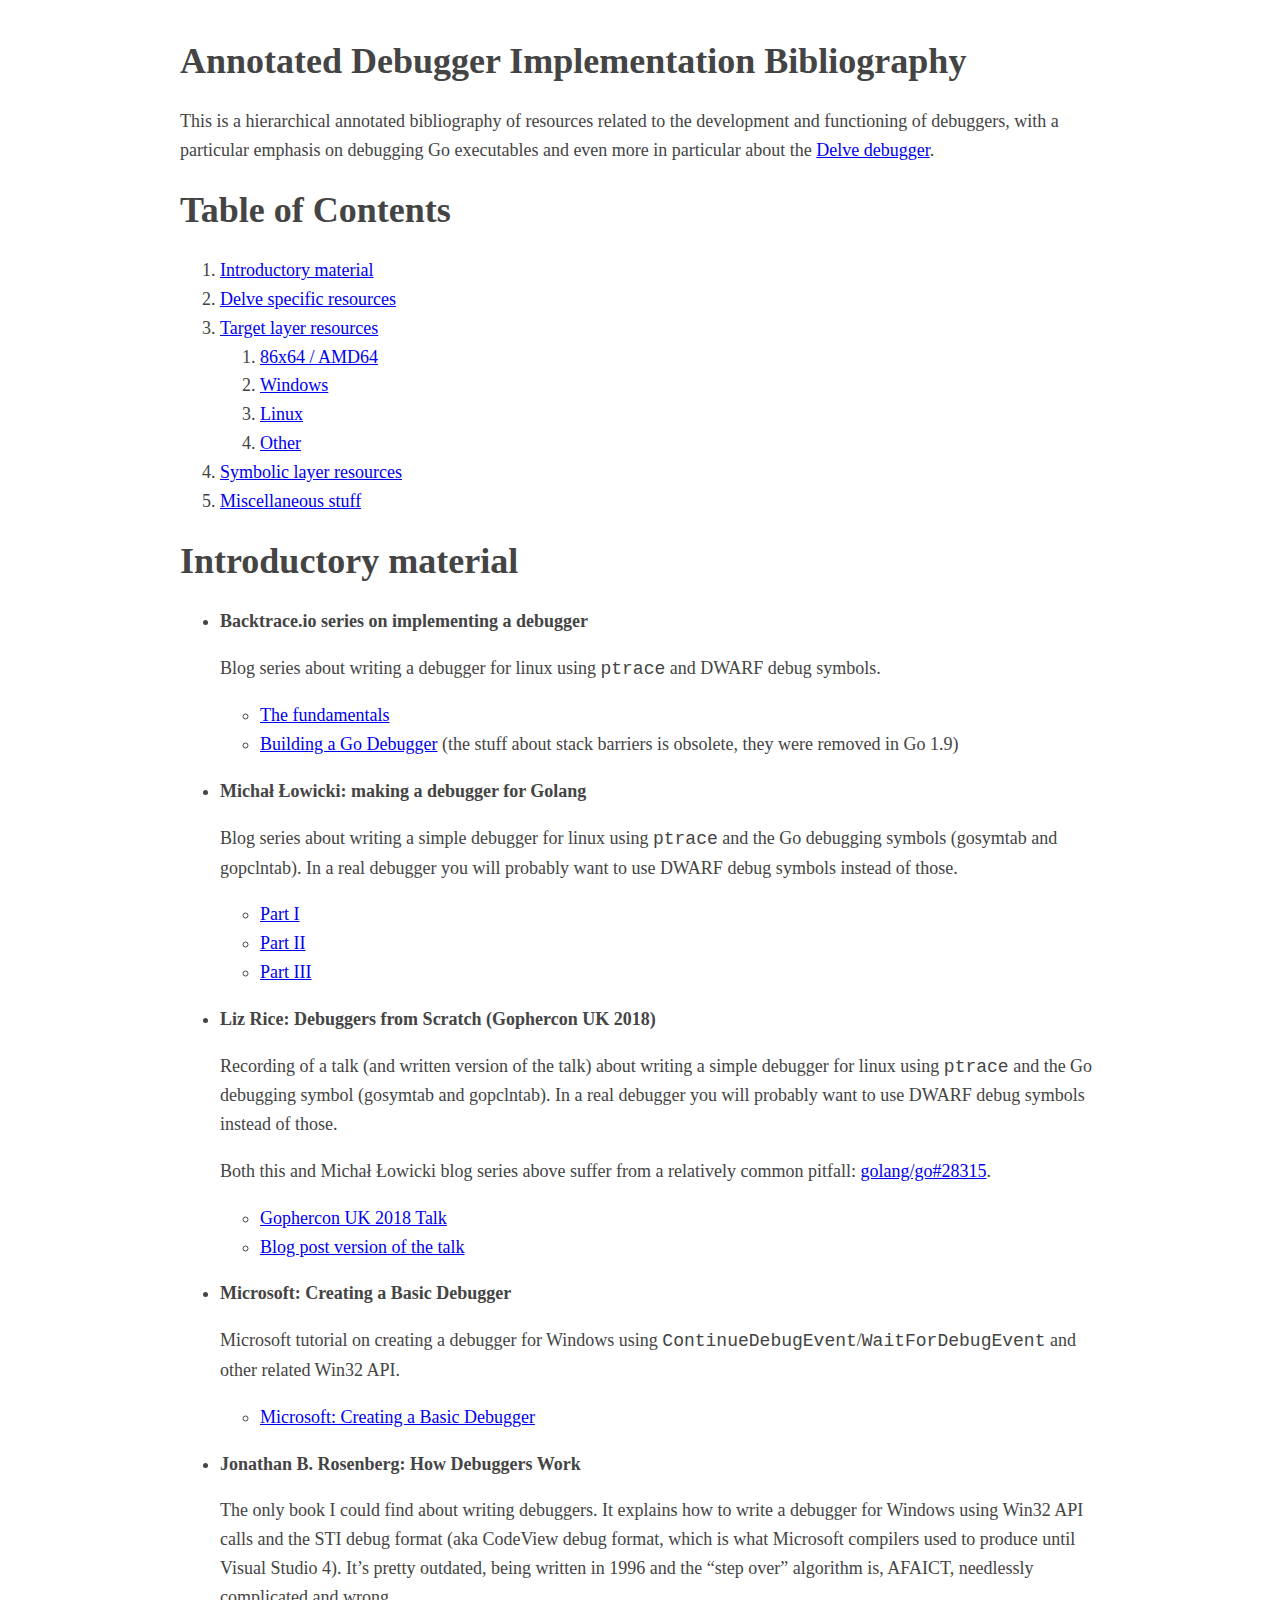
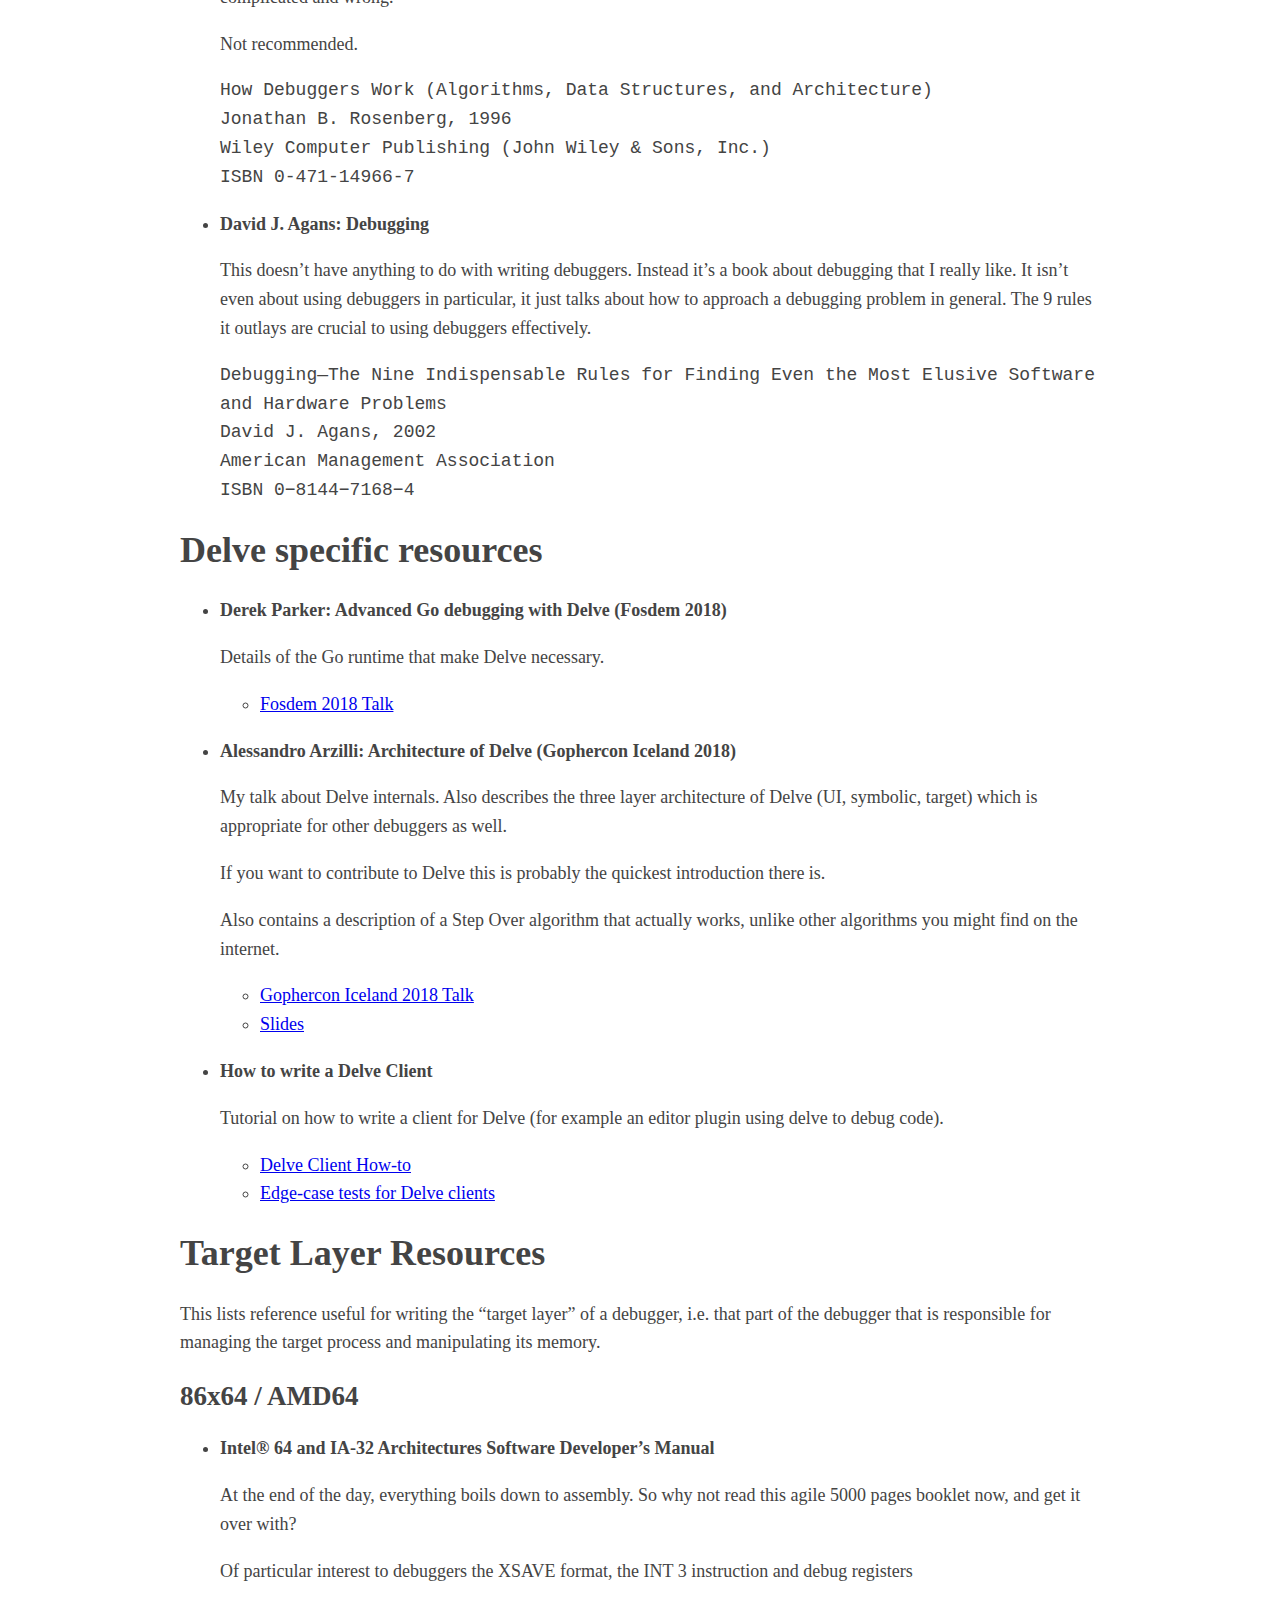
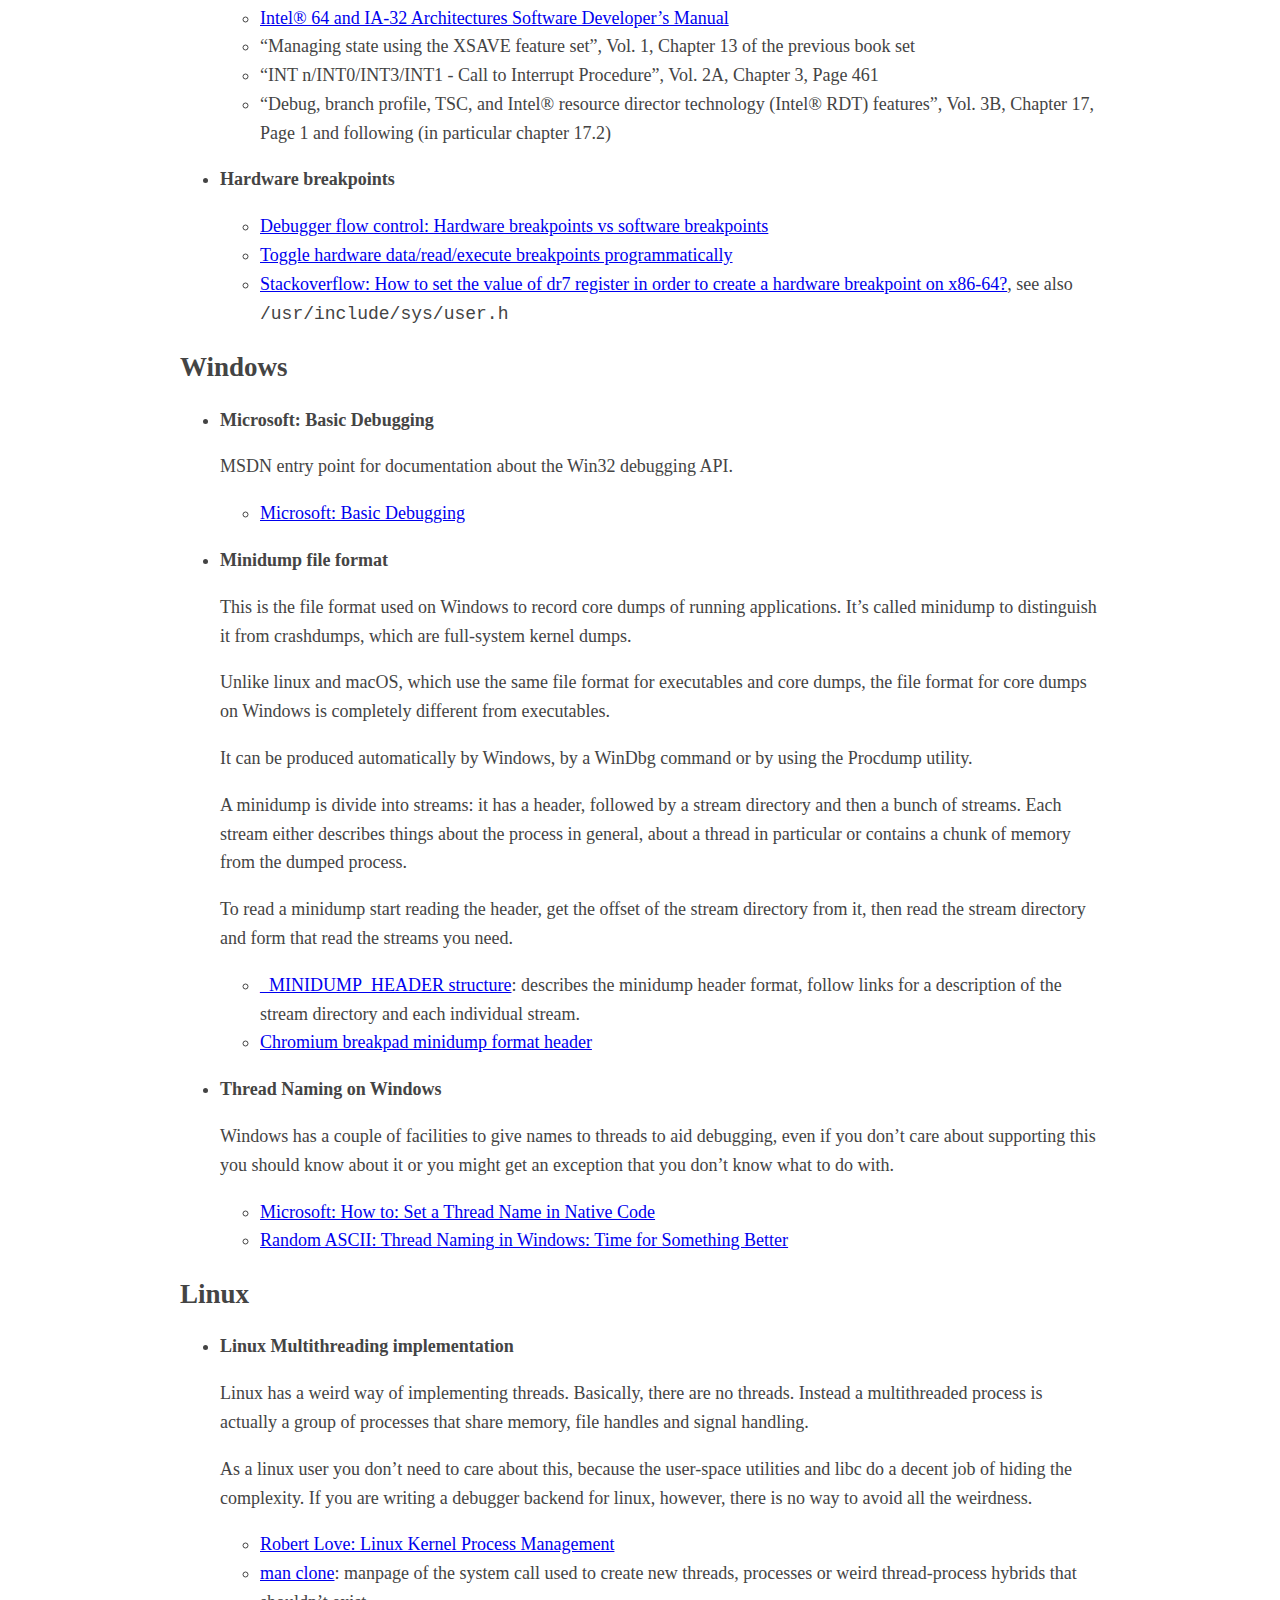
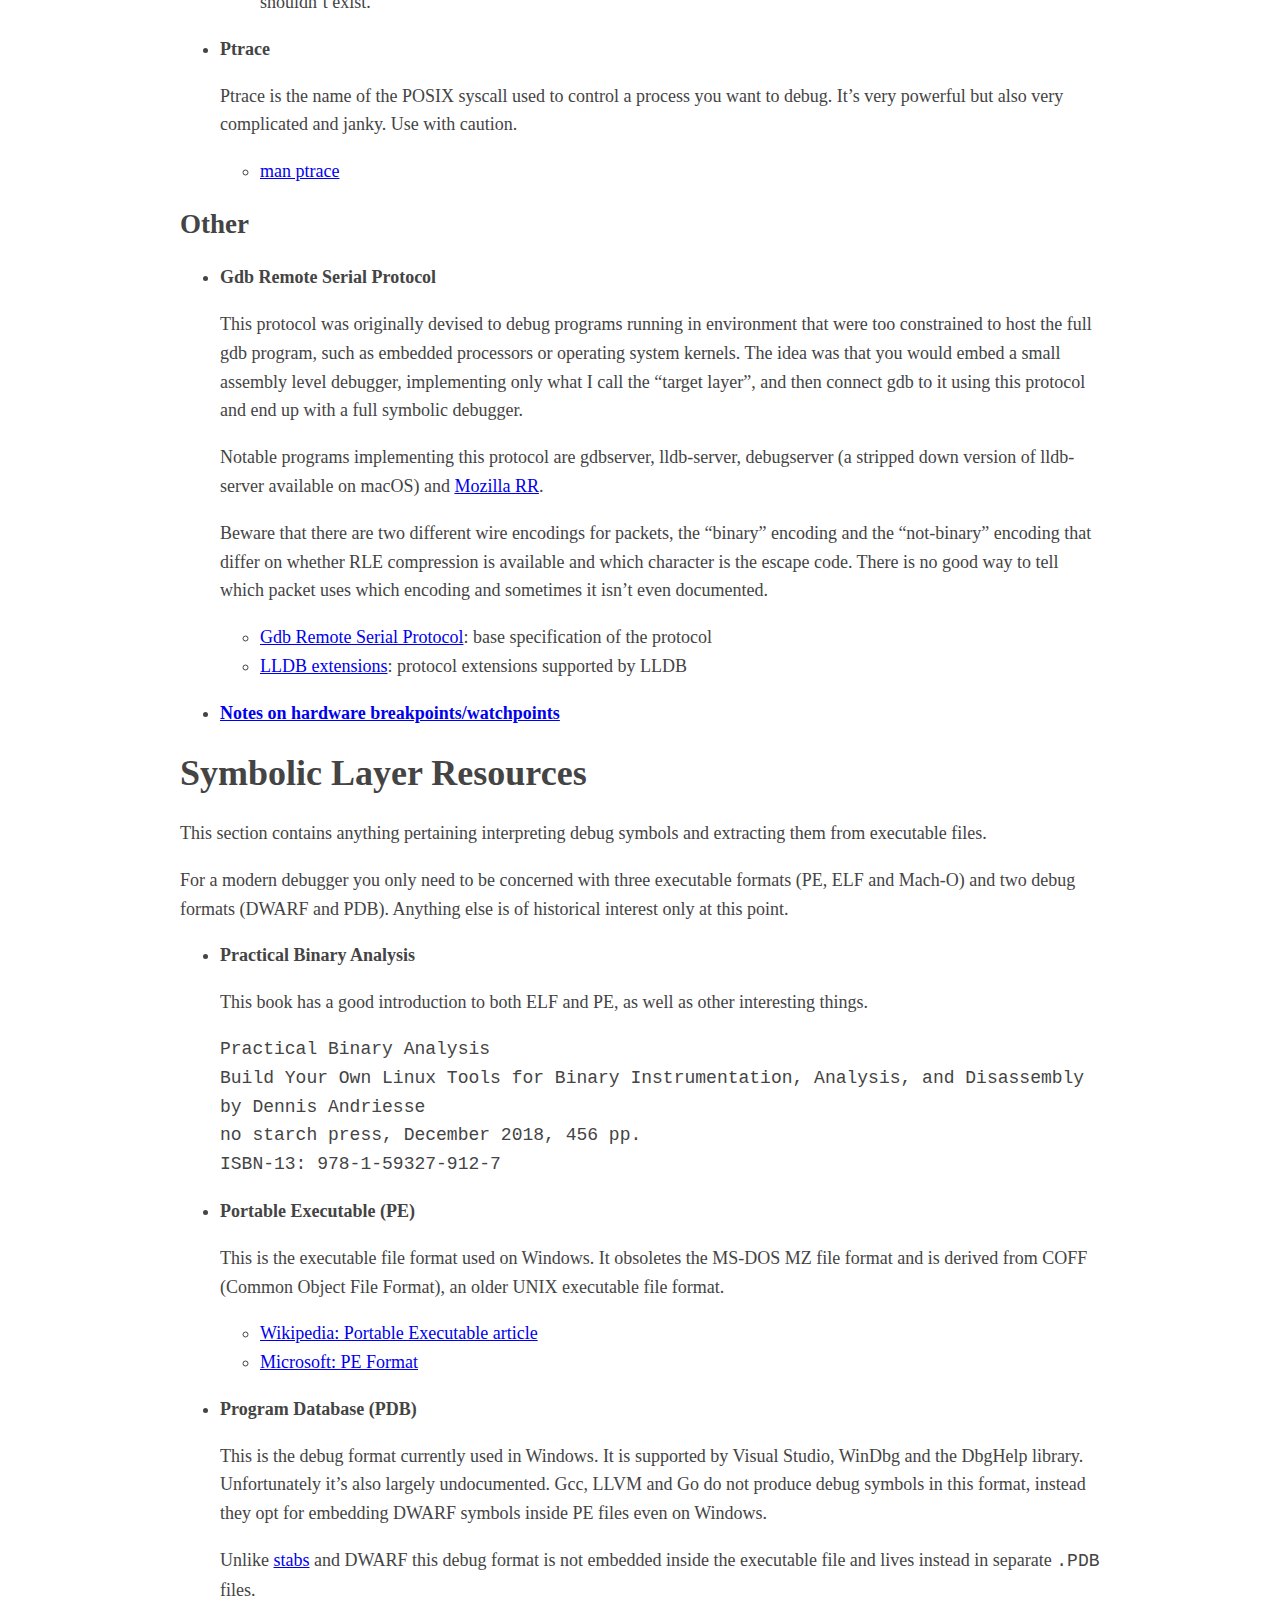
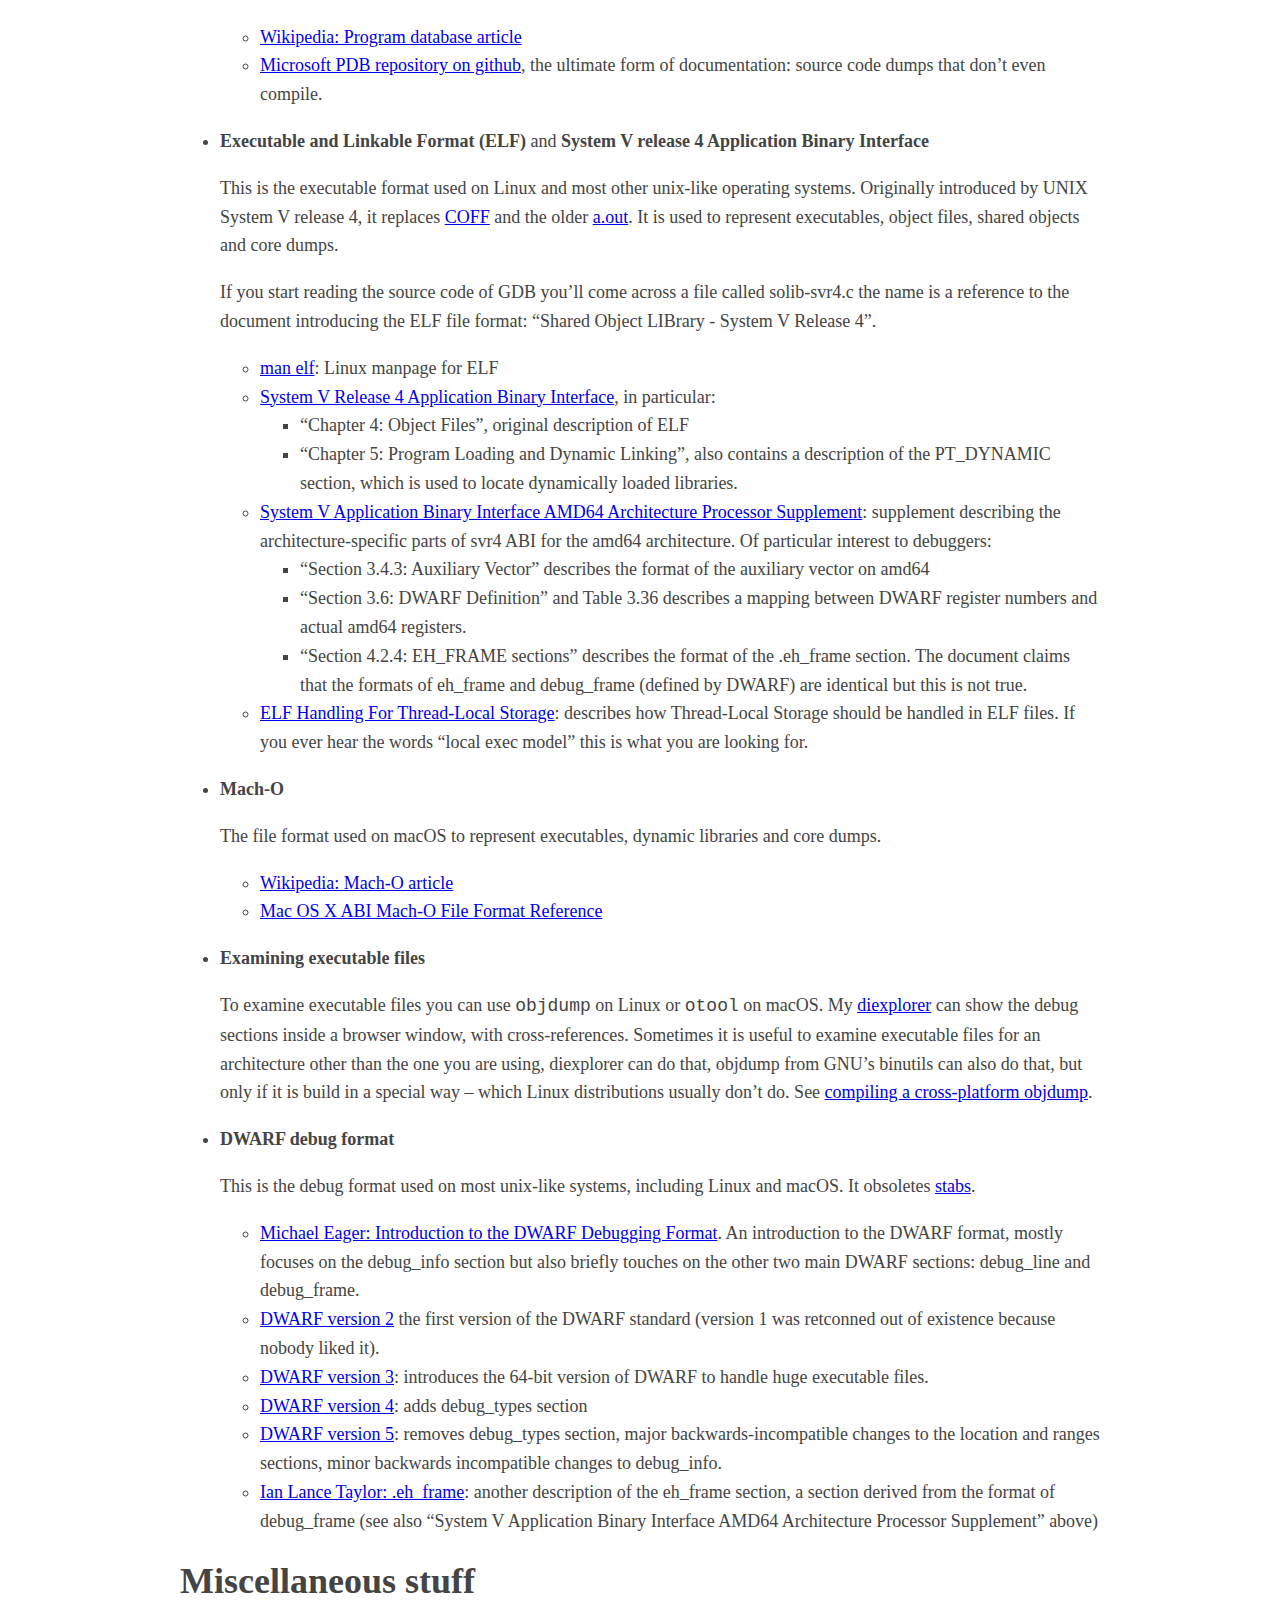
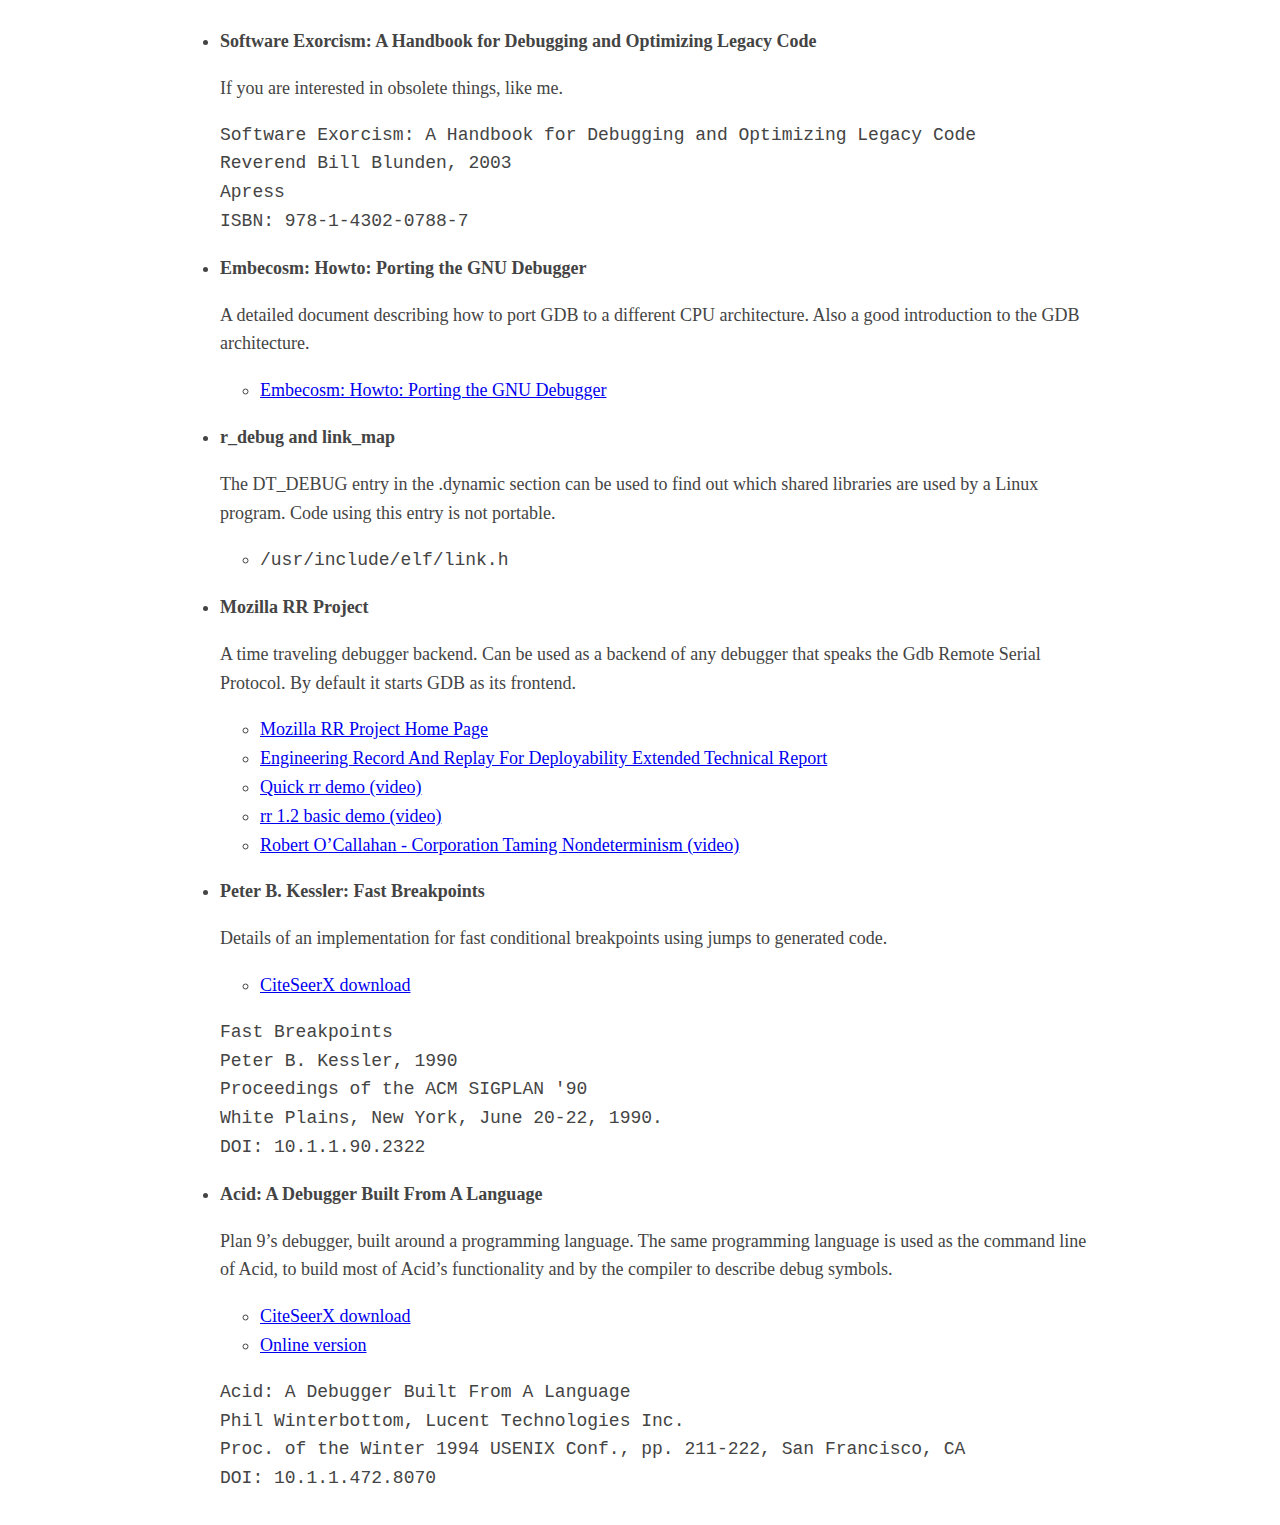
==== commit b21fb75c: "notes on hardware breakpoints" ====
--- a/index.html
+++ b/index.html
@@ -167,6 +167,7 @@
 <li><a href="https://sourceware.org/gdb/onlinedocs/gdb/Remote-Protocol.html">Gdb Remote Serial Protocol</a>: base specification of the protocol</li>
 <li><a href="https://github.com/llvm-mirror/lldb/blob/master/docs/lldb-gdb-remote.txt">LLDB extensions</a>: protocol extensions supported by LLDB</li>
 </ul></li>
+<li><p><a href="hwbreak.html"><strong>Notes on hardware breakpoints/watchpoints</strong></a></p></li>
 </ul>
 <!-- ---------------------------------------------------------------------------------------------- -->
 <h1 id="symbolic-layer-resources">Symbolic Layer Resources</h1>
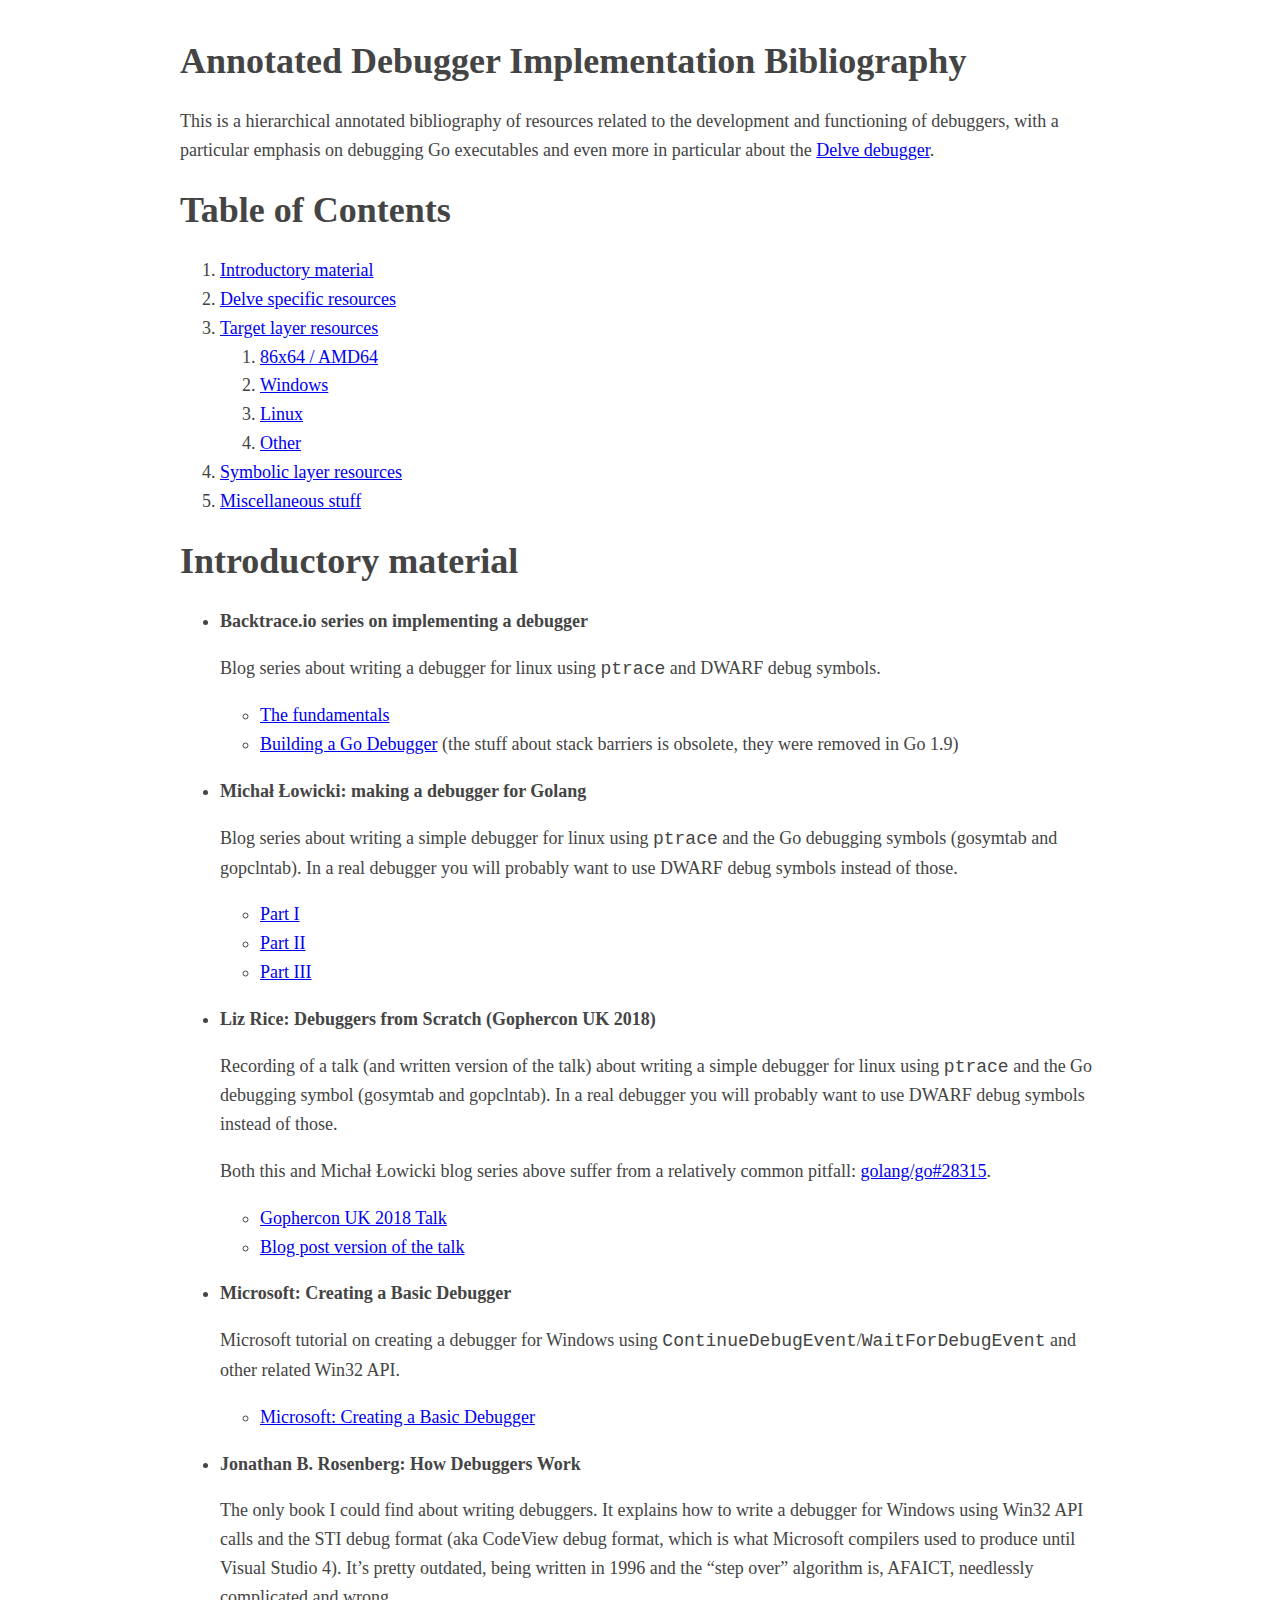
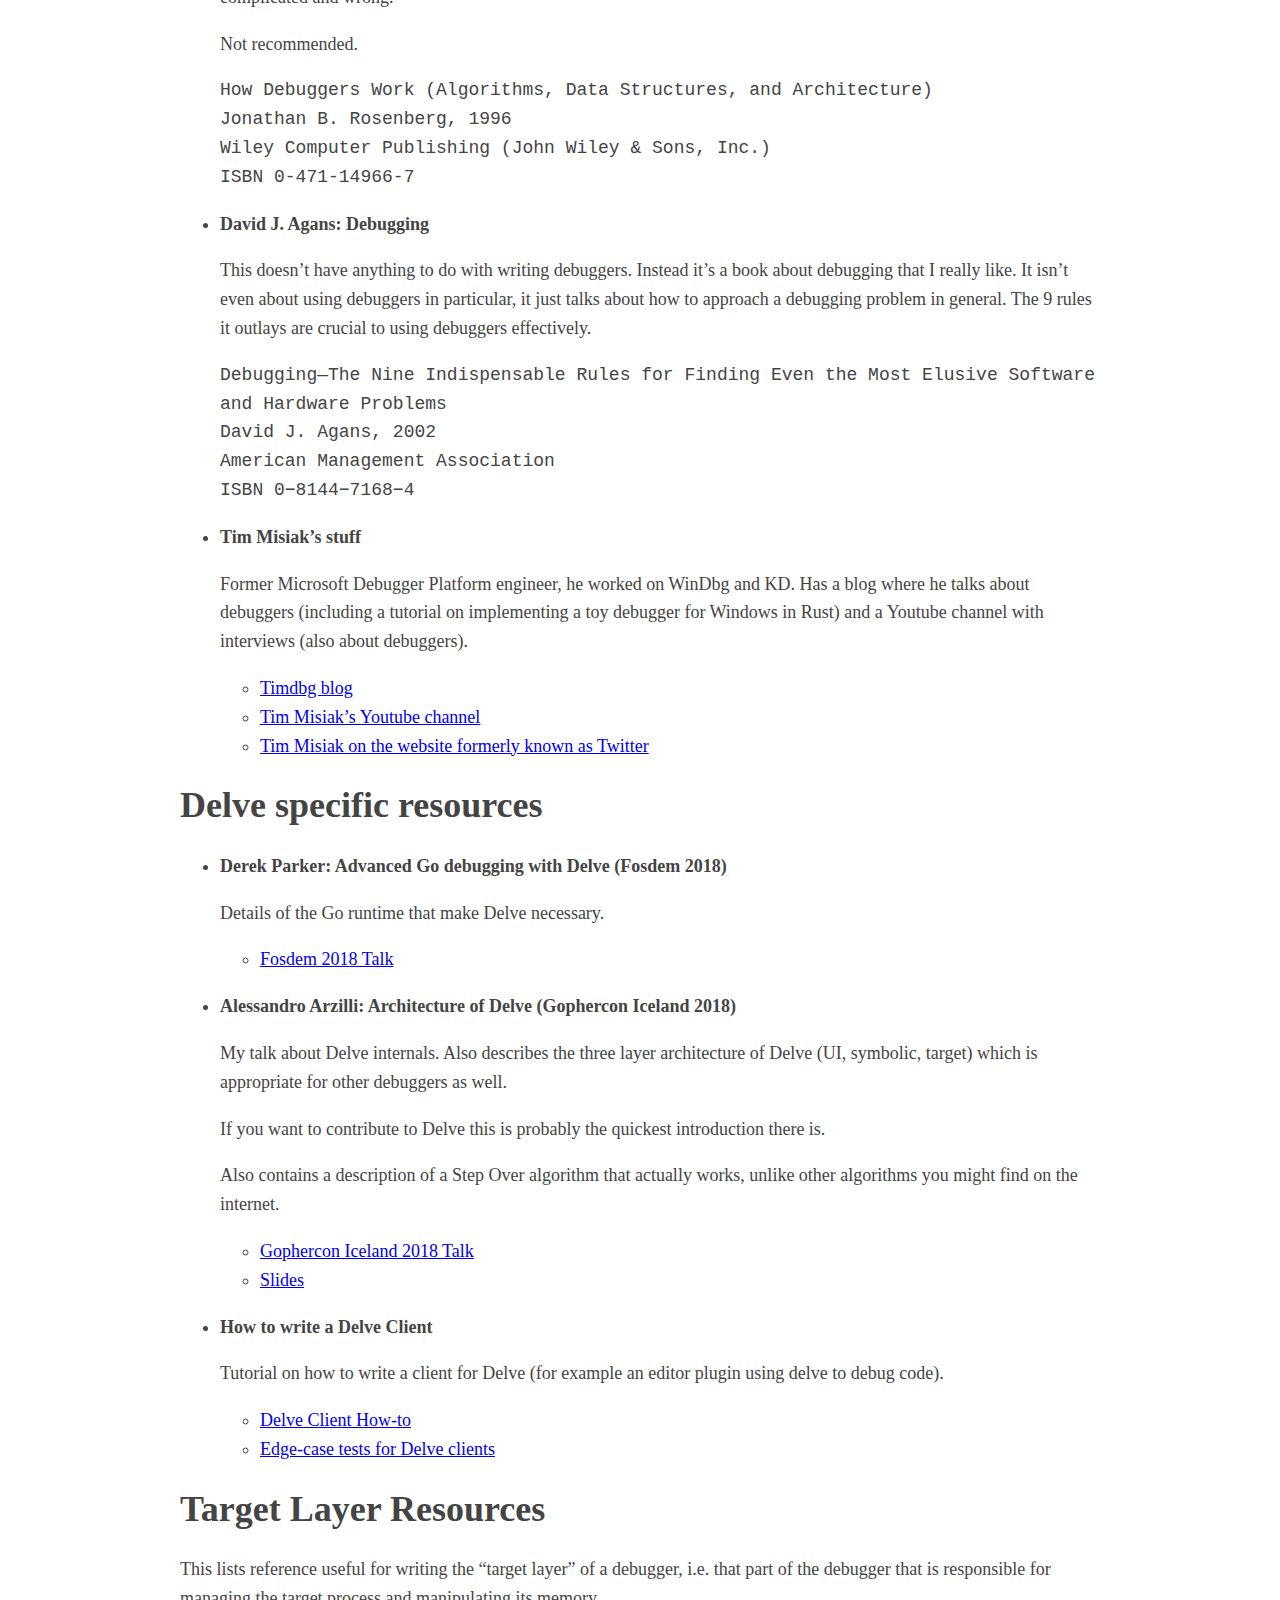
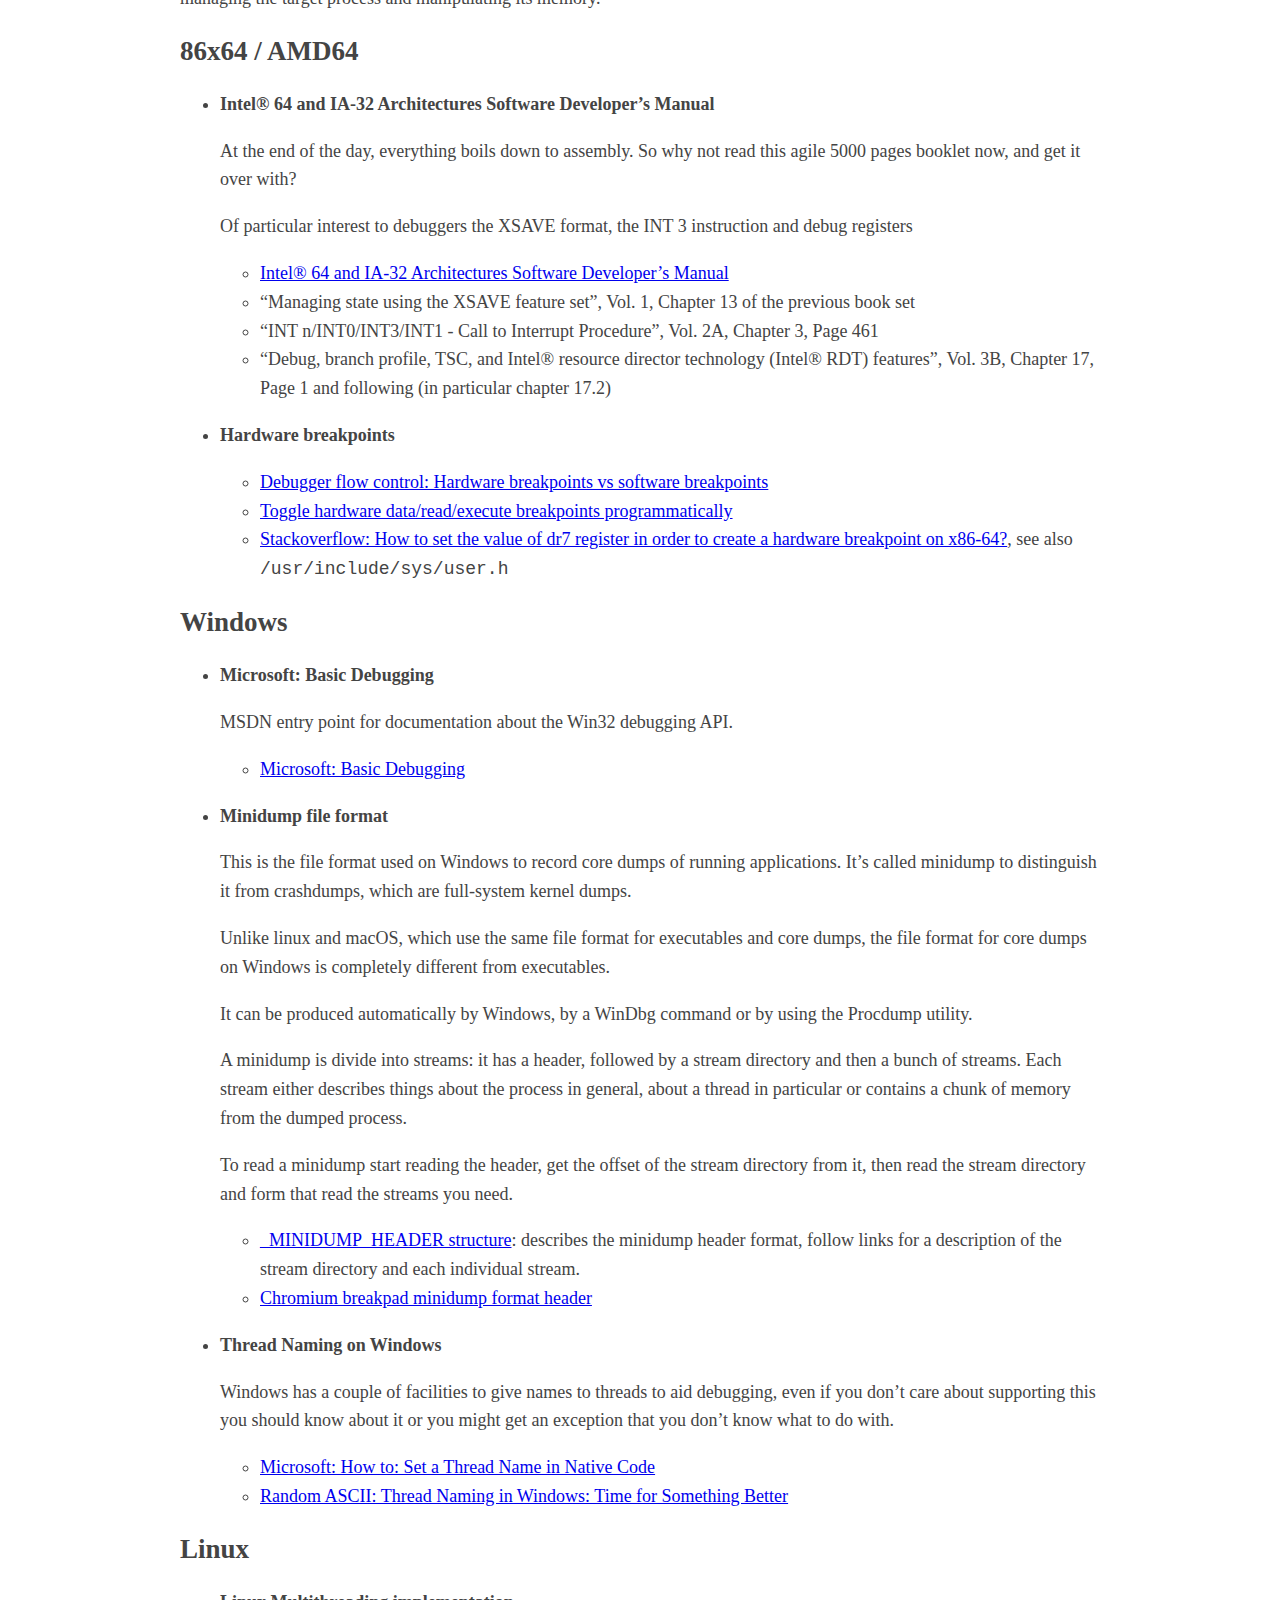
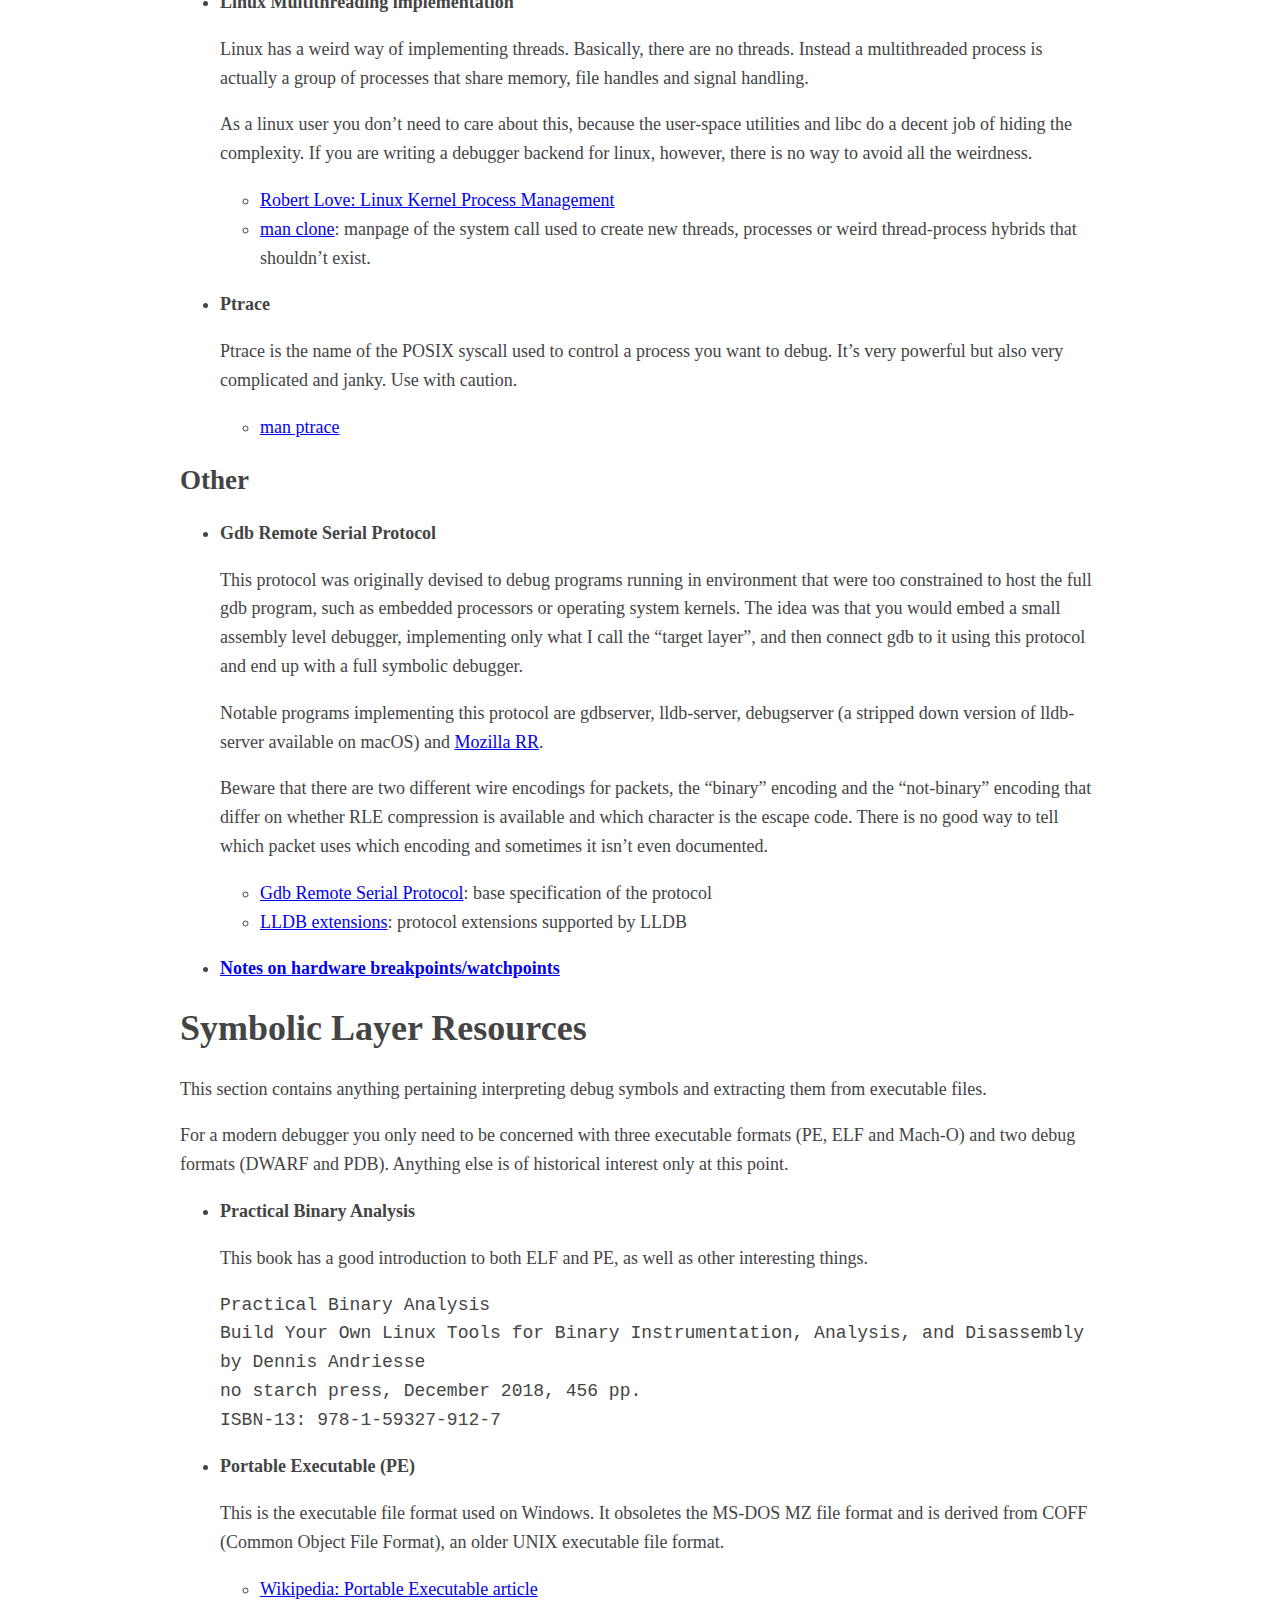
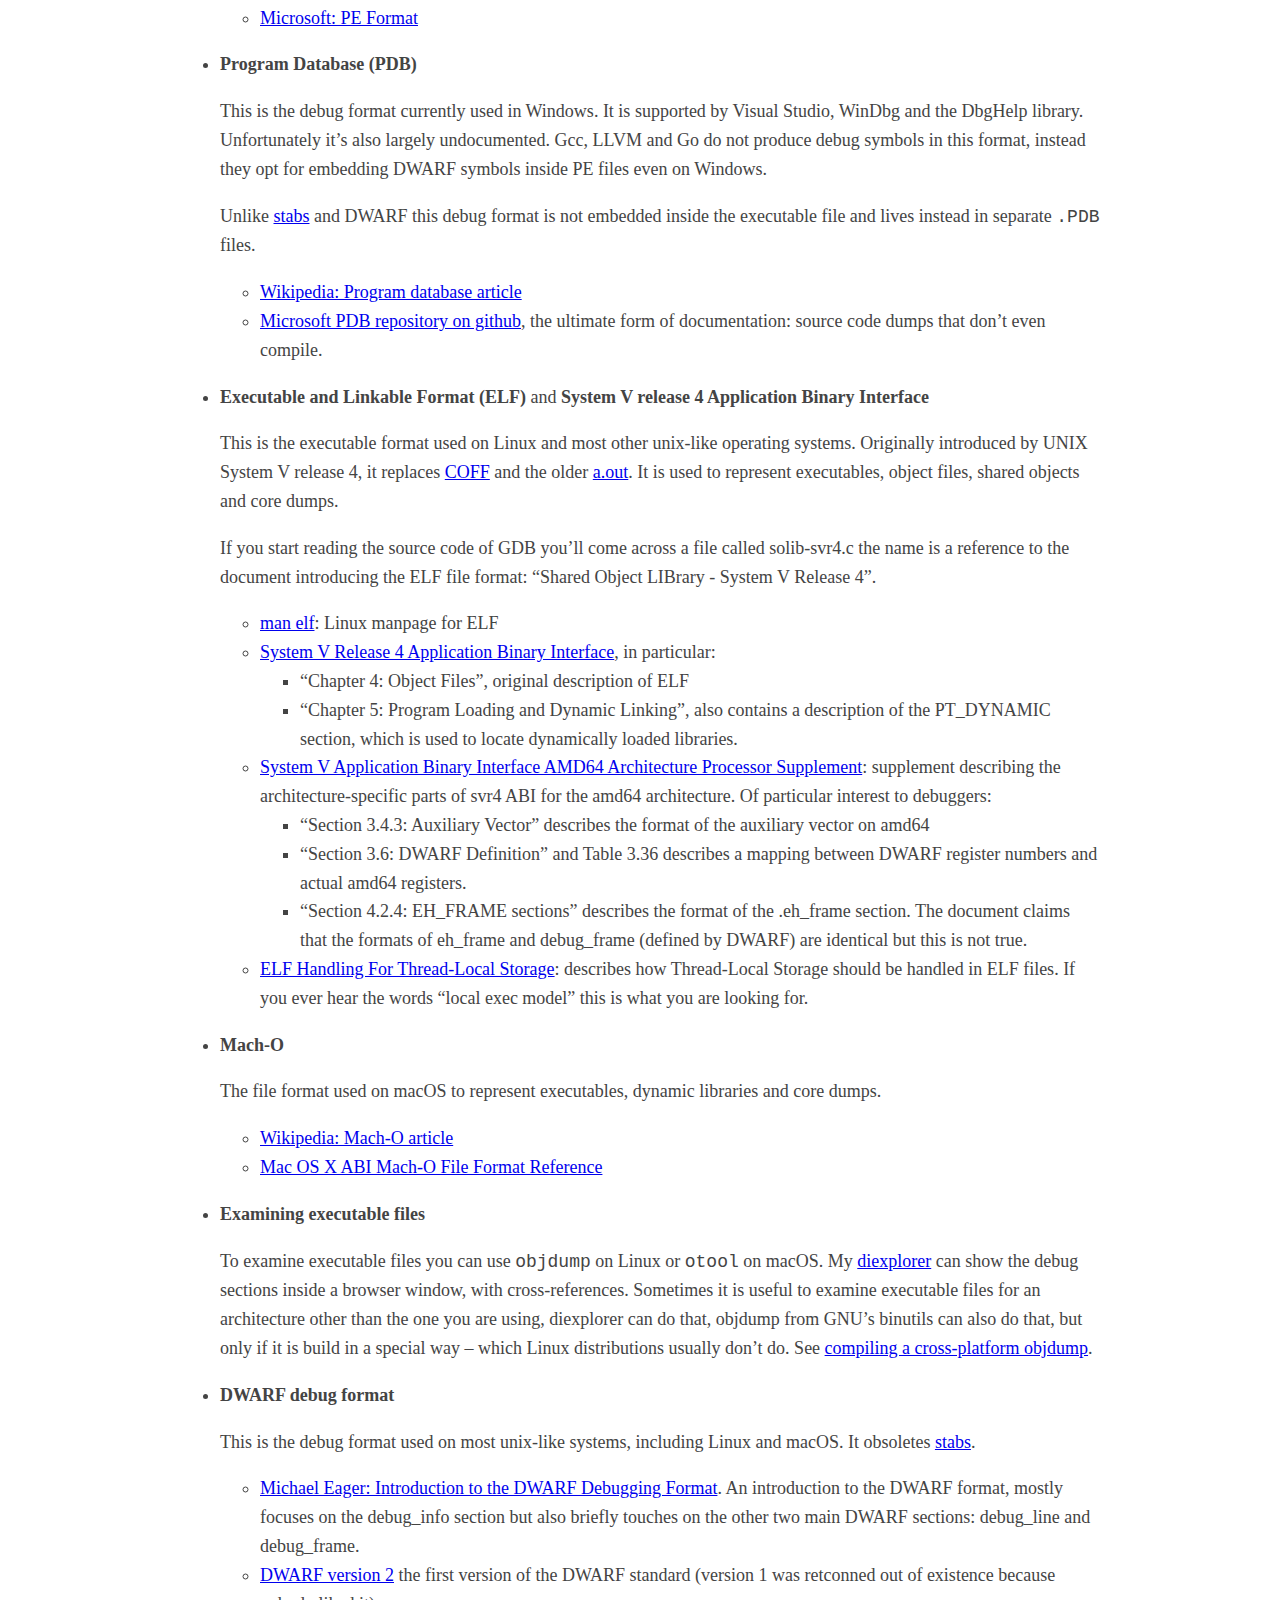
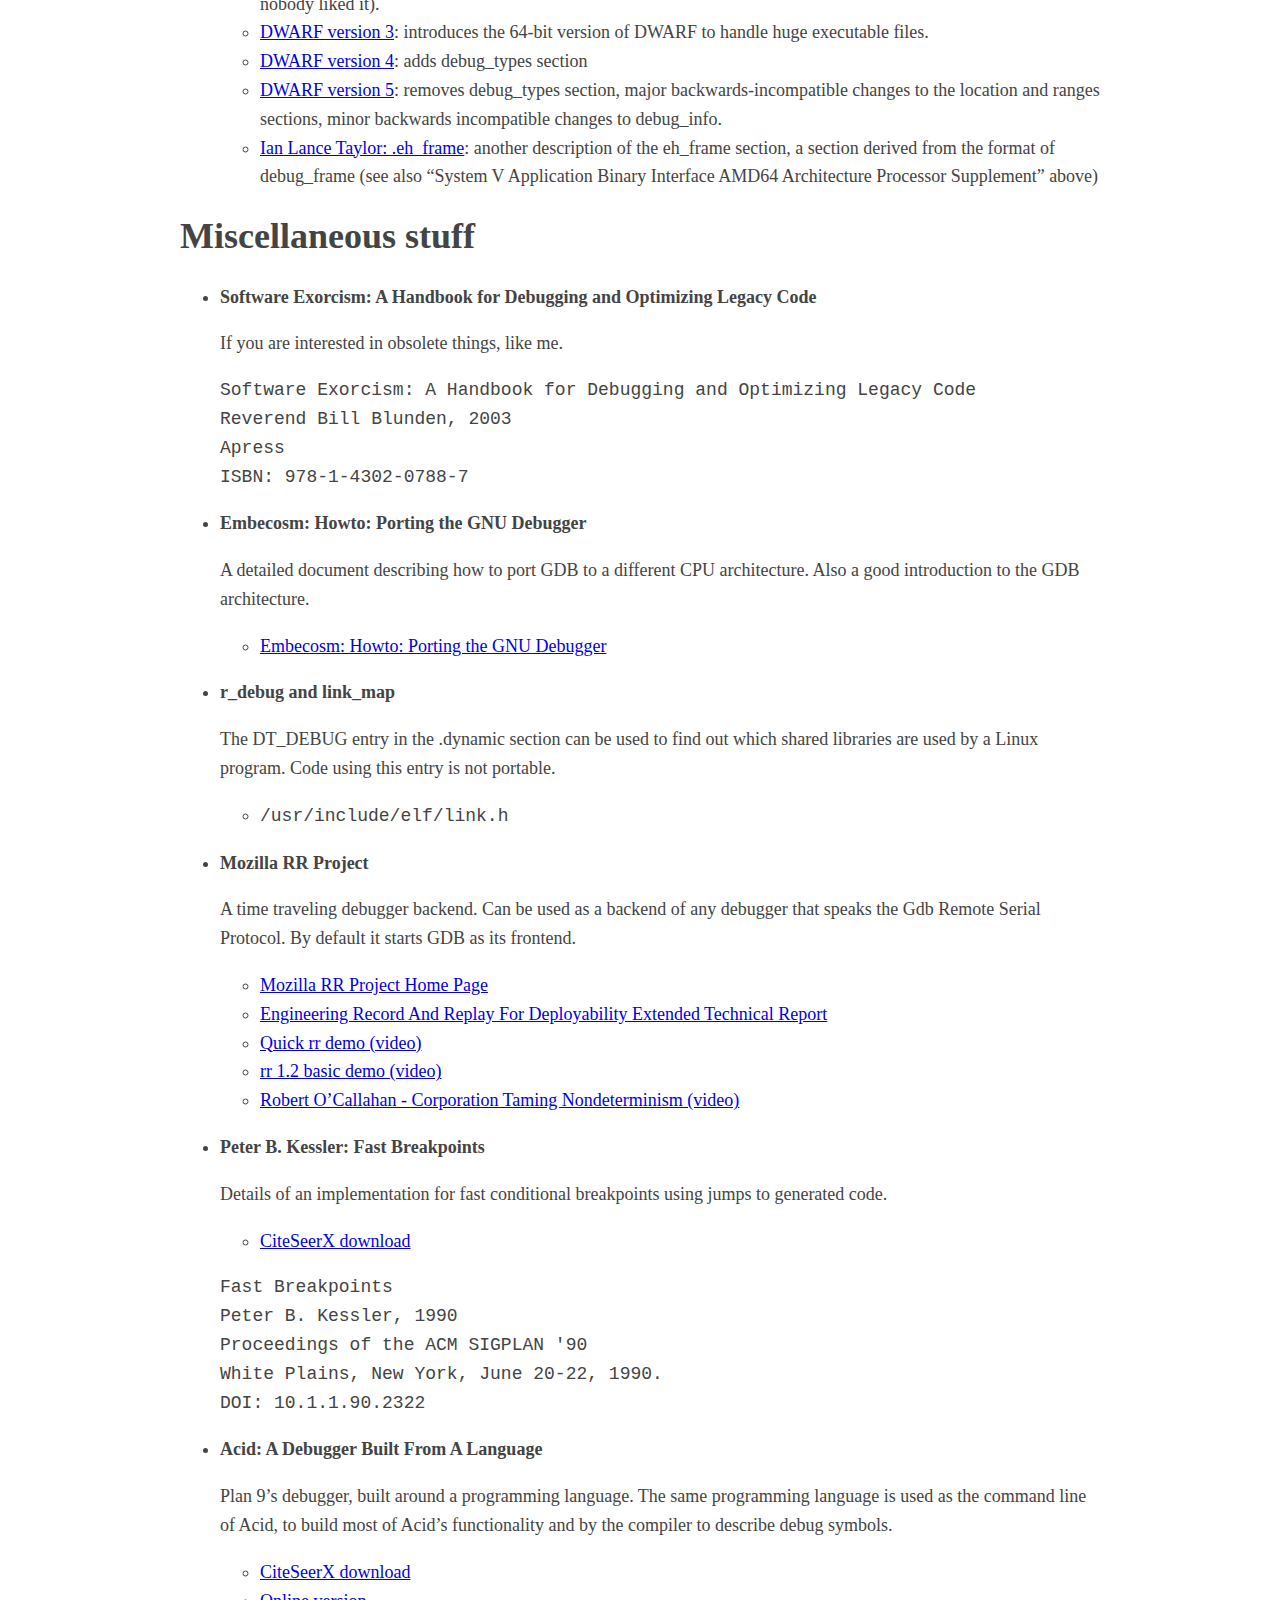
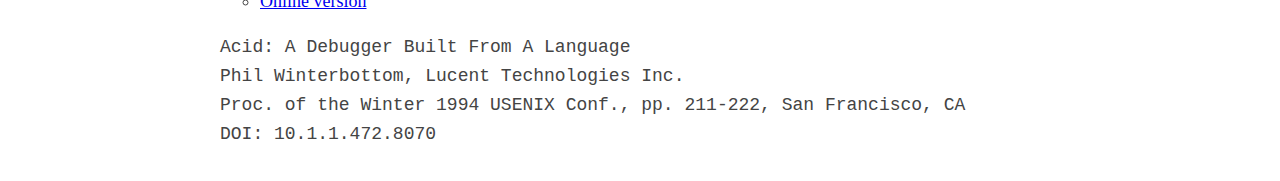
==== commit b615fb84: "added Tim Misiak" ====
--- a/index.html
+++ b/index.html
@@ -73,6 +73,13 @@
 David J. Agans, 2002
 American Management Association
 ISBN 0−8144−7168−4</code></pre></li>
+<li><p><strong>Tim Misiak’s stuff</strong></p>
+<p>Former Microsoft Debugger Platform engineer, he worked on WinDbg and KD. Has a blog where he talks about debuggers (including a tutorial on implementing a toy debugger for Windows in Rust) and a Youtube channel with interviews (also about debuggers).</p>
+<ul>
+<li><a href="https://www.timdbg.com/">Timdbg blog</a></li>
+<li><a href="https://www.youtube.com/channel/UCyQ7p63-9V9PZJvgHLKgsaw">Tim Misiak’s Youtube channel</a></li>
+<li><a href="https://x.com/timmisiak">Tim Misiak on the website formerly known as Twitter</a></li>
+</ul></li>
 </ul>
 <!-- ---------------------------------------------------------------------------------------------- -->
 <h1 id="delve-specific-resources">Delve specific resources</h1>
